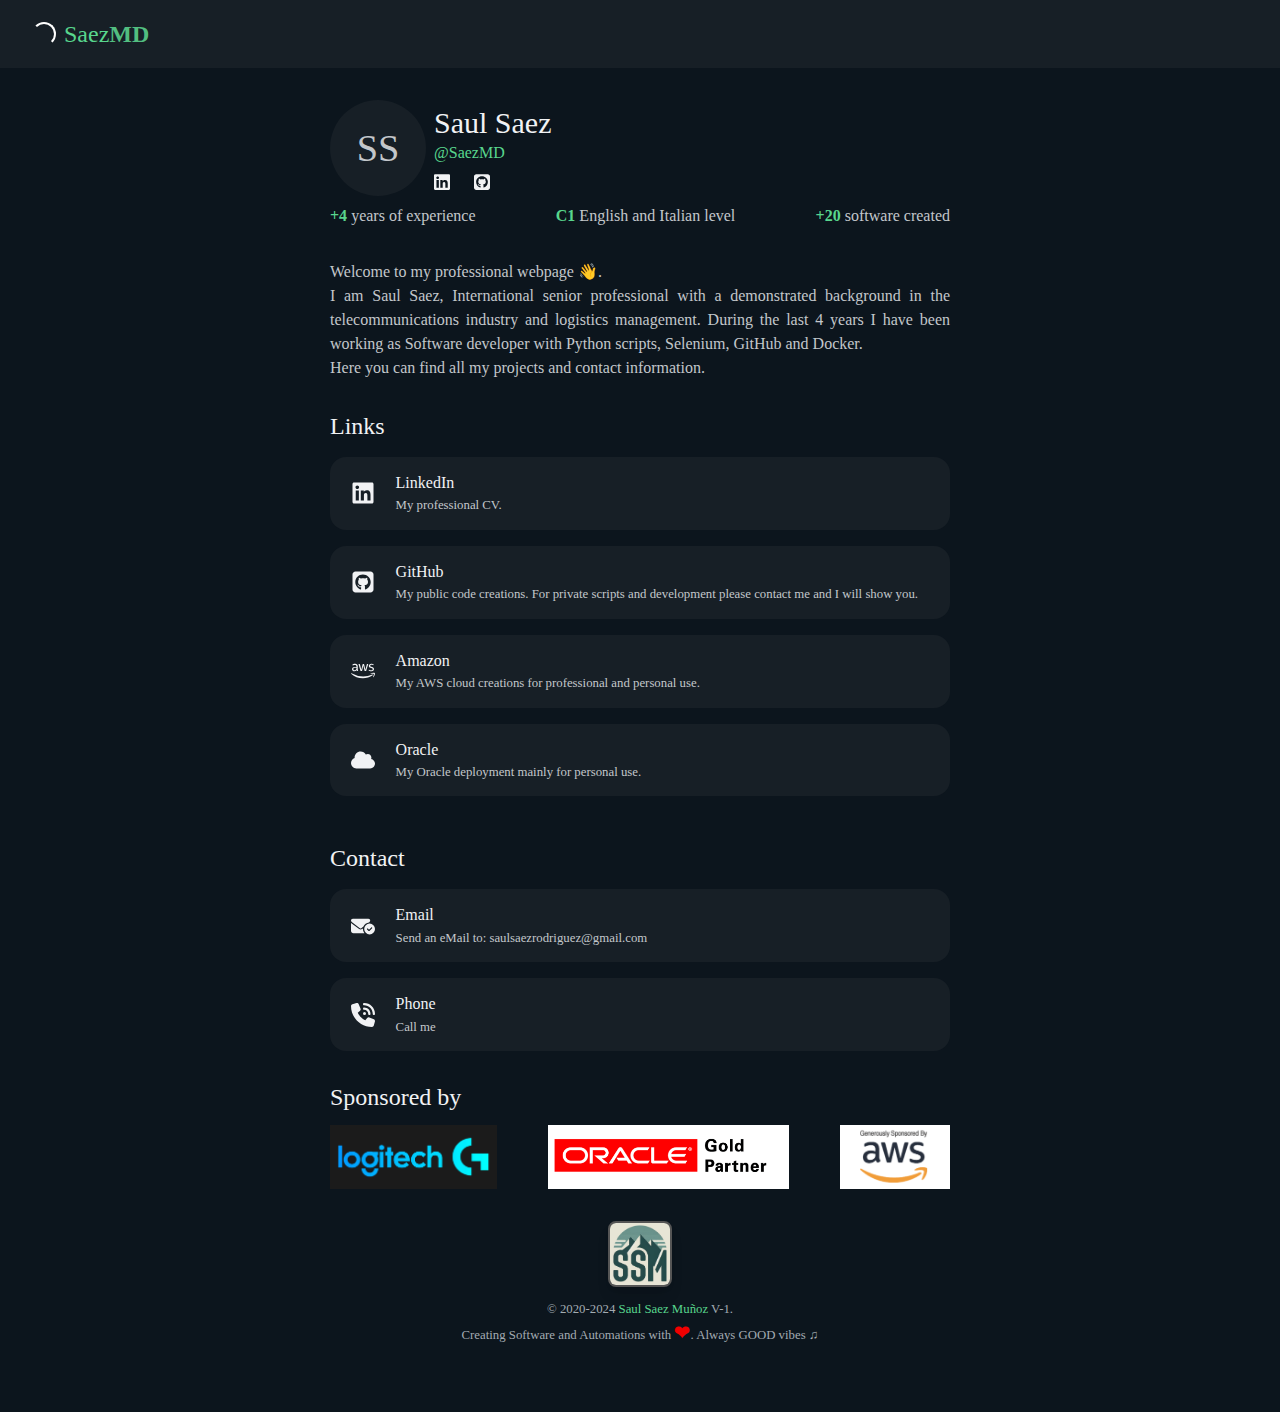
==== public/index.html @ 65620622 "upload to repo" ====
<!DOCTYPE html><html><head><meta charSet="utf-8"/><meta name="viewport" content="width=device-width"/><title>SaezMD | Software Developer</title><meta content="International Software Developer with a demonstrated background in the telecommunications industry and logistics management." name="description"/><meta content="logo.jfif" property="og:image"/><meta name="next-head-count" content="5"/><link rel="preload" href="/_next/static/css/b075e7fa36b9ed3e.css" as="style" crossorigin=""/><link rel="stylesheet" href="/_next/static/css/b075e7fa36b9ed3e.css" crossorigin="" data-n-g=""/><noscript data-n-css=""></noscript><script defer="" crossorigin="" nomodule="" src="/_next/static/chunks/polyfills-c67a75d1b6f99dc8.js"></script><script src="/_next/static/chunks/webpack-a06fe140fe7e8fac.js" defer="" crossorigin=""></script><script src="/_next/static/chunks/framework-bbecb7d54330d002.js" defer="" crossorigin=""></script><script src="/_next/static/chunks/main-d118035c79e44985.js" defer="" crossorigin=""></script><script src="/_next/static/chunks/pages/_app-2fd0cd9fdfe603d0.js" defer="" crossorigin=""></script><script src="/_next/static/chunks/395-42e95f9b3c694e61.js" defer="" crossorigin=""></script><script src="/_next/static/chunks/453-678fcab4c11ffadf.js" defer="" crossorigin=""></script><script src="/_next/static/chunks/pages/index-d09d407e51cc9f1a.js" defer="" crossorigin=""></script><script src="/_next/static/V_--ef1oat9DF0nA9tMt0/_buildManifest.js" defer="" crossorigin=""></script><script src="/_next/static/V_--ef1oat9DF0nA9tMt0/_ssgManifest.js" defer="" crossorigin=""></script></head><body><div id="__next"><script>!function(){try{var d=document.documentElement,c=d.classList;c.remove('light','dark');var e=localStorage.getItem('chakra-ui-color-mode');if('system'===e||(!e&&false)){var t='(prefers-color-scheme: dark)',m=window.matchMedia(t);if(m.media!==t||m.matches){d.style.colorScheme = 'dark';c.add('dark')}else{d.style.colorScheme = 'light';c.add('light')}}else if(e){c.add(e|| '')}else{c.add('light')}if(e==='light'||e==='dark'||!e)d.style.colorScheme=e||'light'}catch(e){}}()</script><style data-emotion="css-global 1b7scut">:host,:root,[data-theme]{--chakra-ring-inset:var(--chakra-empty,/*!*/ /*!*/);--chakra-ring-offset-width:0px;--chakra-ring-offset-color:#fff;--chakra-ring-color:rgba(66, 153, 225, 0.6);--chakra-ring-offset-shadow:0 0 #0000;--chakra-ring-shadow:0 0 #0000;--chakra-space-x-reverse:0;--chakra-space-y-reverse:0;--chakra-colors-transparent:transparent;--chakra-colors-current:currentColor;--chakra-colors-black:#000000;--chakra-colors-white:#FFFFFF;--chakra-colors-whiteAlpha-50:rgba(255, 255, 255, 0.04);--chakra-colors-whiteAlpha-100:rgba(255, 255, 255, 0.06);--chakra-colors-whiteAlpha-200:rgba(255, 255, 255, 0.08);--chakra-colors-whiteAlpha-300:rgba(255, 255, 255, 0.16);--chakra-colors-whiteAlpha-400:rgba(255, 255, 255, 0.24);--chakra-colors-whiteAlpha-500:rgba(255, 255, 255, 0.36);--chakra-colors-whiteAlpha-600:rgba(255, 255, 255, 0.48);--chakra-colors-whiteAlpha-700:rgba(255, 255, 255, 0.64);--chakra-colors-whiteAlpha-800:rgba(255, 255, 255, 0.80);--chakra-colors-whiteAlpha-900:rgba(255, 255, 255, 0.92);--chakra-colors-blackAlpha-50:rgba(0, 0, 0, 0.04);--chakra-colors-blackAlpha-100:rgba(0, 0, 0, 0.06);--chakra-colors-blackAlpha-200:rgba(0, 0, 0, 0.08);--chakra-colors-blackAlpha-300:rgba(0, 0, 0, 0.16);--chakra-colors-blackAlpha-400:rgba(0, 0, 0, 0.24);--chakra-colors-blackAlpha-500:rgba(0, 0, 0, 0.36);--chakra-colors-blackAlpha-600:rgba(0, 0, 0, 0.48);--chakra-colors-blackAlpha-700:rgba(0, 0, 0, 0.64);--chakra-colors-blackAlpha-800:rgba(0, 0, 0, 0.80);--chakra-colors-blackAlpha-900:rgba(0, 0, 0, 0.92);--chakra-colors-gray-50:#F7FAFC;--chakra-colors-gray-100:#EDF2F7;--chakra-colors-gray-200:#E2E8F0;--chakra-colors-gray-300:#CBD5E0;--chakra-colors-gray-400:#A0AEC0;--chakra-colors-gray-500:#718096;--chakra-colors-gray-600:#4A5568;--chakra-colors-gray-700:#2D3748;--chakra-colors-gray-800:#1A202C;--chakra-colors-gray-900:#171923;--chakra-colors-red-50:#FFF5F5;--chakra-colors-red-100:#FED7D7;--chakra-colors-red-200:#FEB2B2;--chakra-colors-red-300:#FC8181;--chakra-colors-red-400:#F56565;--chakra-colors-red-500:#E53E3E;--chakra-colors-red-600:#C53030;--chakra-colors-red-700:#9B2C2C;--chakra-colors-red-800:#822727;--chakra-colors-red-900:#63171B;--chakra-colors-orange-50:#FFFAF0;--chakra-colors-orange-100:#FEEBC8;--chakra-colors-orange-200:#FBD38D;--chakra-colors-orange-300:#F6AD55;--chakra-colors-orange-400:#ED8936;--chakra-colors-orange-500:#DD6B20;--chakra-colors-orange-600:#C05621;--chakra-colors-orange-700:#9C4221;--chakra-colors-orange-800:#7B341E;--chakra-colors-orange-900:#652B19;--chakra-colors-yellow-50:#FFFFF0;--chakra-colors-yellow-100:#FEFCBF;--chakra-colors-yellow-200:#FAF089;--chakra-colors-yellow-300:#F6E05E;--chakra-colors-yellow-400:#ECC94B;--chakra-colors-yellow-500:#D69E2E;--chakra-colors-yellow-600:#B7791F;--chakra-colors-yellow-700:#975A16;--chakra-colors-yellow-800:#744210;--chakra-colors-yellow-900:#5F370E;--chakra-colors-green-50:#F0FFF4;--chakra-colors-green-100:#C6F6D5;--chakra-colors-green-200:#9AE6B4;--chakra-colors-green-300:#68D391;--chakra-colors-green-400:#48BB78;--chakra-colors-green-500:#38A169;--chakra-colors-green-600:#2F855A;--chakra-colors-green-700:#276749;--chakra-colors-green-800:#22543D;--chakra-colors-green-900:#1C4532;--chakra-colors-teal-50:#E6FFFA;--chakra-colors-teal-100:#B2F5EA;--chakra-colors-teal-200:#81E6D9;--chakra-colors-teal-300:#4FD1C5;--chakra-colors-teal-400:#38B2AC;--chakra-colors-teal-500:#319795;--chakra-colors-teal-600:#2C7A7B;--chakra-colors-teal-700:#285E61;--chakra-colors-teal-800:#234E52;--chakra-colors-teal-900:#1D4044;--chakra-colors-blue-50:#ebf8ff;--chakra-colors-blue-100:#bee3f8;--chakra-colors-blue-200:#90cdf4;--chakra-colors-blue-300:#63b3ed;--chakra-colors-blue-400:#4299e1;--chakra-colors-blue-500:#3182ce;--chakra-colors-blue-600:#2b6cb0;--chakra-colors-blue-700:#2c5282;--chakra-colors-blue-800:#2a4365;--chakra-colors-blue-900:#1A365D;--chakra-colors-cyan-50:#EDFDFD;--chakra-colors-cyan-100:#C4F1F9;--chakra-colors-cyan-200:#9DECF9;--chakra-colors-cyan-300:#76E4F7;--chakra-colors-cyan-400:#0BC5EA;--chakra-colors-cyan-500:#00B5D8;--chakra-colors-cyan-600:#00A3C4;--chakra-colors-cyan-700:#0987A0;--chakra-colors-cyan-800:#086F83;--chakra-colors-cyan-900:#065666;--chakra-colors-purple-50:#FAF5FF;--chakra-colors-purple-100:#E9D8FD;--chakra-colors-purple-200:#D6BCFA;--chakra-colors-purple-300:#B794F4;--chakra-colors-purple-400:#9F7AEA;--chakra-colors-purple-500:#805AD5;--chakra-colors-purple-600:#6B46C1;--chakra-colors-purple-700:#553C9A;--chakra-colors-purple-800:#44337A;--chakra-colors-purple-900:#322659;--chakra-colors-pink-50:#FFF5F7;--chakra-colors-pink-100:#FED7E2;--chakra-colors-pink-200:#FBB6CE;--chakra-colors-pink-300:#F687B3;--chakra-colors-pink-400:#ED64A6;--chakra-colors-pink-500:#D53F8C;--chakra-colors-pink-600:#B83280;--chakra-colors-pink-700:#97266D;--chakra-colors-pink-800:#702459;--chakra-colors-pink-900:#521B41;--chakra-colors-linkedin-50:#E8F4F9;--chakra-colors-linkedin-100:#CFEDFB;--chakra-colors-linkedin-200:#9BDAF3;--chakra-colors-linkedin-300:#68C7EC;--chakra-colors-linkedin-400:#34B3E4;--chakra-colors-linkedin-500:#00A0DC;--chakra-colors-linkedin-600:#008CC9;--chakra-colors-linkedin-700:#0077B5;--chakra-colors-linkedin-800:#005E93;--chakra-colors-linkedin-900:#004471;--chakra-colors-facebook-50:#E8F4F9;--chakra-colors-facebook-100:#D9DEE9;--chakra-colors-facebook-200:#B7C2DA;--chakra-colors-facebook-300:#6482C0;--chakra-colors-facebook-400:#4267B2;--chakra-colors-facebook-500:#385898;--chakra-colors-facebook-600:#314E89;--chakra-colors-facebook-700:#29487D;--chakra-colors-facebook-800:#223B67;--chakra-colors-facebook-900:#1E355B;--chakra-colors-messenger-50:#D0E6FF;--chakra-colors-messenger-100:#B9DAFF;--chakra-colors-messenger-200:#A2CDFF;--chakra-colors-messenger-300:#7AB8FF;--chakra-colors-messenger-400:#2E90FF;--chakra-colors-messenger-500:#0078FF;--chakra-colors-messenger-600:#0063D1;--chakra-colors-messenger-700:#0052AC;--chakra-colors-messenger-800:#003C7E;--chakra-colors-messenger-900:#002C5C;--chakra-colors-whatsapp-50:#dffeec;--chakra-colors-whatsapp-100:#b9f5d0;--chakra-colors-whatsapp-200:#90edb3;--chakra-colors-whatsapp-300:#65e495;--chakra-colors-whatsapp-400:#3cdd78;--chakra-colors-whatsapp-500:#22c35e;--chakra-colors-whatsapp-600:#179848;--chakra-colors-whatsapp-700:#0c6c33;--chakra-colors-whatsapp-800:#01421c;--chakra-colors-whatsapp-900:#001803;--chakra-colors-twitter-50:#E5F4FD;--chakra-colors-twitter-100:#C8E9FB;--chakra-colors-twitter-200:#A8DCFA;--chakra-colors-twitter-300:#83CDF7;--chakra-colors-twitter-400:#57BBF5;--chakra-colors-twitter-500:#1DA1F2;--chakra-colors-twitter-600:#1A94DA;--chakra-colors-twitter-700:#1681BF;--chakra-colors-twitter-800:#136B9E;--chakra-colors-twitter-900:#0D4D71;--chakra-colors-telegram-50:#E3F2F9;--chakra-colors-telegram-100:#C5E4F3;--chakra-colors-telegram-200:#A2D4EC;--chakra-colors-telegram-300:#7AC1E4;--chakra-colors-telegram-400:#47A9DA;--chakra-colors-telegram-500:#0088CC;--chakra-colors-telegram-600:#007AB8;--chakra-colors-telegram-700:#006BA1;--chakra-colors-telegram-800:#005885;--chakra-colors-telegram-900:#003F5E;--chakra-borders-none:0;--chakra-borders-1px:1px solid;--chakra-borders-2px:2px solid;--chakra-borders-4px:4px solid;--chakra-borders-8px:8px solid;--chakra-fonts-heading:-apple-system,BlinkMacSystemFont,"Segoe UI",Helvetica,Arial,sans-serif,"Apple Color Emoji","Segoe UI Emoji","Segoe UI Symbol";--chakra-fonts-body:-apple-system,BlinkMacSystemFont,"Segoe UI",Helvetica,Arial,sans-serif,"Apple Color Emoji","Segoe UI Emoji","Segoe UI Symbol";--chakra-fonts-mono:SFMono-Regular,Menlo,Monaco,Consolas,"Liberation Mono","Courier New",monospace;--chakra-fontSizes-3xs:0.45rem;--chakra-fontSizes-2xs:0.625rem;--chakra-fontSizes-xs:0.75rem;--chakra-fontSizes-sm:0.875rem;--chakra-fontSizes-md:1rem;--chakra-fontSizes-lg:1.125rem;--chakra-fontSizes-xl:1.25rem;--chakra-fontSizes-2xl:1.5rem;--chakra-fontSizes-3xl:1.875rem;--chakra-fontSizes-4xl:2.25rem;--chakra-fontSizes-5xl:3rem;--chakra-fontSizes-6xl:3.75rem;--chakra-fontSizes-7xl:4.5rem;--chakra-fontSizes-8xl:6rem;--chakra-fontSizes-9xl:8rem;--chakra-fontWeights-hairline:100;--chakra-fontWeights-thin:200;--chakra-fontWeights-light:300;--chakra-fontWeights-normal:400;--chakra-fontWeights-medium:500;--chakra-fontWeights-semibold:600;--chakra-fontWeights-bold:700;--chakra-fontWeights-extrabold:800;--chakra-fontWeights-black:900;--chakra-letterSpacings-tighter:-0.05em;--chakra-letterSpacings-tight:-0.025em;--chakra-letterSpacings-normal:0;--chakra-letterSpacings-wide:0.025em;--chakra-letterSpacings-wider:0.05em;--chakra-letterSpacings-widest:0.1em;--chakra-lineHeights-3:.75rem;--chakra-lineHeights-4:1rem;--chakra-lineHeights-5:1.25rem;--chakra-lineHeights-6:1.5rem;--chakra-lineHeights-7:1.75rem;--chakra-lineHeights-8:2rem;--chakra-lineHeights-9:2.25rem;--chakra-lineHeights-10:2.5rem;--chakra-lineHeights-normal:normal;--chakra-lineHeights-none:1;--chakra-lineHeights-shorter:1.25;--chakra-lineHeights-short:1.375;--chakra-lineHeights-base:1.5;--chakra-lineHeights-tall:1.625;--chakra-lineHeights-taller:2;--chakra-radii-none:0;--chakra-radii-sm:0.125rem;--chakra-radii-base:0.25rem;--chakra-radii-md:0.375rem;--chakra-radii-lg:0.5rem;--chakra-radii-xl:0.75rem;--chakra-radii-2xl:1rem;--chakra-radii-3xl:1.5rem;--chakra-radii-full:9999px;--chakra-space-1:0.25rem;--chakra-space-2:0.5rem;--chakra-space-3:0.75rem;--chakra-space-4:1rem;--chakra-space-5:1.25rem;--chakra-space-6:1.5rem;--chakra-space-7:1.75rem;--chakra-space-8:2rem;--chakra-space-9:2.25rem;--chakra-space-10:2.5rem;--chakra-space-12:3rem;--chakra-space-14:3.5rem;--chakra-space-16:4rem;--chakra-space-20:5rem;--chakra-space-24:6rem;--chakra-space-28:7rem;--chakra-space-32:8rem;--chakra-space-36:9rem;--chakra-space-40:10rem;--chakra-space-44:11rem;--chakra-space-48:12rem;--chakra-space-52:13rem;--chakra-space-56:14rem;--chakra-space-60:15rem;--chakra-space-64:16rem;--chakra-space-72:18rem;--chakra-space-80:20rem;--chakra-space-96:24rem;--chakra-space-px:1px;--chakra-space-0-5:0.125rem;--chakra-space-1-5:0.375rem;--chakra-space-2-5:0.625rem;--chakra-space-3-5:0.875rem;--chakra-shadows-xs:0 0 0 1px rgba(0, 0, 0, 0.05);--chakra-shadows-sm:0 1px 2px 0 rgba(0, 0, 0, 0.05);--chakra-shadows-base:0 1px 3px 0 rgba(0, 0, 0, 0.1),0 1px 2px 0 rgba(0, 0, 0, 0.06);--chakra-shadows-md:0 4px 6px -1px rgba(0, 0, 0, 0.1),0 2px 4px -1px rgba(0, 0, 0, 0.06);--chakra-shadows-lg:0 10px 15px -3px rgba(0, 0, 0, 0.1),0 4px 6px -2px rgba(0, 0, 0, 0.05);--chakra-shadows-xl:0 20px 25px -5px rgba(0, 0, 0, 0.1),0 10px 10px -5px rgba(0, 0, 0, 0.04);--chakra-shadows-2xl:0 25px 50px -12px rgba(0, 0, 0, 0.25);--chakra-shadows-outline:0 0 0 3px rgba(66, 153, 225, 0.6);--chakra-shadows-inner:inset 0 2px 4px 0 rgba(0,0,0,0.06);--chakra-shadows-none:none;--chakra-shadows-dark-lg:rgba(0, 0, 0, 0.1) 0px 0px 0px 1px,rgba(0, 0, 0, 0.2) 0px 5px 10px,rgba(0, 0, 0, 0.4) 0px 15px 40px;--chakra-sizes-1:0.25rem;--chakra-sizes-2:0.5rem;--chakra-sizes-3:0.75rem;--chakra-sizes-4:1rem;--chakra-sizes-5:1.25rem;--chakra-sizes-6:1.5rem;--chakra-sizes-7:1.75rem;--chakra-sizes-8:2rem;--chakra-sizes-9:2.25rem;--chakra-sizes-10:2.5rem;--chakra-sizes-12:3rem;--chakra-sizes-14:3.5rem;--chakra-sizes-16:4rem;--chakra-sizes-20:5rem;--chakra-sizes-24:6rem;--chakra-sizes-28:7rem;--chakra-sizes-32:8rem;--chakra-sizes-36:9rem;--chakra-sizes-40:10rem;--chakra-sizes-44:11rem;--chakra-sizes-48:12rem;--chakra-sizes-52:13rem;--chakra-sizes-56:14rem;--chakra-sizes-60:15rem;--chakra-sizes-64:16rem;--chakra-sizes-72:18rem;--chakra-sizes-80:20rem;--chakra-sizes-96:24rem;--chakra-sizes-px:1px;--chakra-sizes-0-5:0.125rem;--chakra-sizes-1-5:0.375rem;--chakra-sizes-2-5:0.625rem;--chakra-sizes-3-5:0.875rem;--chakra-sizes-max:max-content;--chakra-sizes-min:min-content;--chakra-sizes-full:100%;--chakra-sizes-3xs:14rem;--chakra-sizes-2xs:16rem;--chakra-sizes-xs:20rem;--chakra-sizes-sm:24rem;--chakra-sizes-md:28rem;--chakra-sizes-lg:32rem;--chakra-sizes-xl:36rem;--chakra-sizes-2xl:42rem;--chakra-sizes-3xl:48rem;--chakra-sizes-4xl:56rem;--chakra-sizes-5xl:64rem;--chakra-sizes-6xl:72rem;--chakra-sizes-7xl:80rem;--chakra-sizes-8xl:90rem;--chakra-sizes-prose:60ch;--chakra-sizes-container-sm:640px;--chakra-sizes-container-md:768px;--chakra-sizes-container-lg:1024px;--chakra-sizes-container-xl:1280px;--chakra-zIndices-hide:-1;--chakra-zIndices-auto:auto;--chakra-zIndices-base:0;--chakra-zIndices-docked:10;--chakra-zIndices-dropdown:1000;--chakra-zIndices-sticky:1100;--chakra-zIndices-banner:1200;--chakra-zIndices-overlay:1300;--chakra-zIndices-modal:1400;--chakra-zIndices-popover:1500;--chakra-zIndices-skipLink:1600;--chakra-zIndices-toast:1700;--chakra-zIndices-tooltip:1800;--chakra-transition-property-common:background-color,border-color,color,fill,stroke,opacity,box-shadow,transform;--chakra-transition-property-colors:background-color,border-color,color,fill,stroke;--chakra-transition-property-dimensions:width,height;--chakra-transition-property-position:left,right,top,bottom;--chakra-transition-property-background:background-color,background-image,background-position;--chakra-transition-easing-ease-in:cubic-bezier(0.4, 0, 1, 1);--chakra-transition-easing-ease-out:cubic-bezier(0, 0, 0.2, 1);--chakra-transition-easing-ease-in-out:cubic-bezier(0.4, 0, 0.2, 1);--chakra-transition-duration-ultra-fast:50ms;--chakra-transition-duration-faster:100ms;--chakra-transition-duration-fast:150ms;--chakra-transition-duration-normal:200ms;--chakra-transition-duration-slow:300ms;--chakra-transition-duration-slower:400ms;--chakra-transition-duration-ultra-slow:500ms;--chakra-blur-none:0;--chakra-blur-sm:4px;--chakra-blur-base:8px;--chakra-blur-md:12px;--chakra-blur-lg:16px;--chakra-blur-xl:24px;--chakra-blur-2xl:40px;--chakra-blur-3xl:64px;--chakra-breakpoints-base:0em;--chakra-breakpoints-sm:30em;--chakra-breakpoints-md:48em;--chakra-breakpoints-lg:62em;--chakra-breakpoints-xl:80em;--chakra-breakpoints-2xl:96em;}.chakra-ui-light :host:not([data-theme]),.chakra-ui-light :root:not([data-theme]),.chakra-ui-light [data-theme]:not([data-theme]),[data-theme=light] :host:not([data-theme]),[data-theme=light] :root:not([data-theme]),[data-theme=light] [data-theme]:not([data-theme]),:host[data-theme=light],:root[data-theme=light],[data-theme][data-theme=light]{--chakra-colors-chakra-body-text:var(--chakra-colors-gray-800);--chakra-colors-chakra-body-bg:var(--chakra-colors-white);--chakra-colors-chakra-border-color:var(--chakra-colors-gray-200);--chakra-colors-chakra-inverse-text:var(--chakra-colors-white);--chakra-colors-chakra-subtle-bg:var(--chakra-colors-gray-100);--chakra-colors-chakra-subtle-text:var(--chakra-colors-gray-600);--chakra-colors-chakra-placeholder-color:var(--chakra-colors-gray-500);}.chakra-ui-dark :host:not([data-theme]),.chakra-ui-dark :root:not([data-theme]),.chakra-ui-dark [data-theme]:not([data-theme]),[data-theme=dark] :host:not([data-theme]),[data-theme=dark] :root:not([data-theme]),[data-theme=dark] [data-theme]:not([data-theme]),:host[data-theme=dark],:root[data-theme=dark],[data-theme][data-theme=dark]{--chakra-colors-chakra-body-text:var(--chakra-colors-whiteAlpha-900);--chakra-colors-chakra-body-bg:var(--chakra-colors-gray-800);--chakra-colors-chakra-border-color:var(--chakra-colors-whiteAlpha-300);--chakra-colors-chakra-inverse-text:var(--chakra-colors-gray-800);--chakra-colors-chakra-subtle-bg:var(--chakra-colors-gray-700);--chakra-colors-chakra-subtle-text:var(--chakra-colors-gray-400);--chakra-colors-chakra-placeholder-color:var(--chakra-colors-whiteAlpha-400);}</style><style data-emotion="css-global fubdgu">html{line-height:1.5;-webkit-text-size-adjust:100%;font-family:system-ui,sans-serif;-webkit-font-smoothing:antialiased;text-rendering:optimizeLegibility;-moz-osx-font-smoothing:grayscale;touch-action:manipulation;}body{position:relative;min-height:100%;margin:0;font-feature-settings:"kern";}:where(*, *::before, *::after){border-width:0;border-style:solid;box-sizing:border-box;word-wrap:break-word;}main{display:block;}hr{border-top-width:1px;box-sizing:content-box;height:0;overflow:visible;}:where(pre, code, kbd,samp){font-family:SFMono-Regular,Menlo,Monaco,Consolas,monospace;font-size:1em;}a{background-color:transparent;color:inherit;-webkit-text-decoration:inherit;text-decoration:inherit;}abbr[title]{border-bottom:none;-webkit-text-decoration:underline;text-decoration:underline;-webkit-text-decoration:underline dotted;-webkit-text-decoration:underline dotted;text-decoration:underline dotted;}:where(b, strong){font-weight:bold;}small{font-size:80%;}:where(sub,sup){font-size:75%;line-height:0;position:relative;vertical-align:baseline;}sub{bottom:-0.25em;}sup{top:-0.5em;}img{border-style:none;}:where(button, input, optgroup, select, textarea){font-family:inherit;font-size:100%;line-height:1.15;margin:0;}:where(button, input){overflow:visible;}:where(button, select){text-transform:none;}:where(
          button::-moz-focus-inner,
          [type="button"]::-moz-focus-inner,
          [type="reset"]::-moz-focus-inner,
          [type="submit"]::-moz-focus-inner
        ){border-style:none;padding:0;}fieldset{padding:0.35em 0.75em 0.625em;}legend{box-sizing:border-box;color:inherit;display:table;max-width:100%;padding:0;white-space:normal;}progress{vertical-align:baseline;}textarea{overflow:auto;}:where([type="checkbox"], [type="radio"]){box-sizing:border-box;padding:0;}input[type="number"]::-webkit-inner-spin-button,input[type="number"]::-webkit-outer-spin-button{-webkit-appearance:none!important;}input[type="number"]{-moz-appearance:textfield;}input[type="search"]{-webkit-appearance:textfield;outline-offset:-2px;}input[type="search"]::-webkit-search-decoration{-webkit-appearance:none!important;}::-webkit-file-upload-button{-webkit-appearance:button;font:inherit;}details{display:block;}summary{display:-webkit-box;display:-webkit-list-item;display:-ms-list-itembox;display:list-item;}template{display:none;}[hidden]{display:none!important;}:where(
          blockquote,
          dl,
          dd,
          h1,
          h2,
          h3,
          h4,
          h5,
          h6,
          hr,
          figure,
          p,
          pre
        ){margin:0;}button{background:transparent;padding:0;}fieldset{margin:0;padding:0;}:where(ol, ul){margin:0;padding:0;}textarea{resize:vertical;}:where(button, [role="button"]){cursor:pointer;}button::-moz-focus-inner{border:0!important;}table{border-collapse:collapse;}:where(h1, h2, h3, h4, h5, h6){font-size:inherit;font-weight:inherit;}:where(button, input, optgroup, select, textarea){padding:0;line-height:inherit;color:inherit;}:where(img, svg, video, canvas, audio, iframe, embed, object){display:block;}:where(img, video){max-width:100%;height:auto;}[data-js-focus-visible] :focus:not([data-focus-visible-added]):not(
          [data-focus-visible-disabled]
        ){outline:none;box-shadow:none;}select::-ms-expand{display:none;}:root,:host{--chakra-vh:100vh;}@supports (height: -webkit-fill-available){:root,:host{--chakra-vh:-webkit-fill-available;}}@supports (height: -moz-fill-available){:root,:host{--chakra-vh:-moz-fill-available;}}@supports (height: 100dvh){:root,:host{--chakra-vh:100dvh;}}</style><style data-emotion="css-global 1tns06d">body{font-family:Poppins;color:var(--chakra-colors-chakra-body-text);background:var(--chakra-colors-chakra-body-bg);transition-property:background-color;transition-duration:var(--chakra-transition-duration-normal);line-height:var(--chakra-lineHeights-base);font-weight:300;background-color:#0C151D;}*::-webkit-input-placeholder{color:var(--chakra-colors-chakra-placeholder-color);}*::-moz-placeholder{color:var(--chakra-colors-chakra-placeholder-color);}*:-ms-input-placeholder{color:var(--chakra-colors-chakra-placeholder-color);}*::placeholder{color:var(--chakra-colors-chakra-placeholder-color);}*,*::before,::after{border-color:var(--chakra-colors-chakra-border-color);}</style><style data-emotion="css-global 8gzb3n">.js-focus-visible :focus:not([data-focus-visible-added]){outline:none;box-shadow:none;}</style><div class="css-0"><style data-emotion="css sluks3">.css-sluks3{display:-webkit-box;display:-webkit-flex;display:-ms-flexbox;display:flex;-webkit-align-items:center;-webkit-box-align:center;-ms-flex-align:center;align-items:center;-webkit-flex-direction:row;-ms-flex-direction:row;flex-direction:row;position:-webkit-sticky;position:sticky;background:#171F26;-webkit-padding-start:2em;padding-inline-start:2em;-webkit-padding-end:2em;padding-inline-end:2em;padding-top:1em;padding-bottom:1em;z-index:999;top:0px;}.css-sluks3>*:not(style)~*:not(style){margin-top:0px;-webkit-margin-end:0px;margin-inline-end:0px;margin-bottom:0px;-webkit-margin-start:0.5rem;margin-inline-start:0.5rem;}</style><div class="chakra-stack css-sluks3"><style data-emotion="css hst99s animation-b7n1on">.css-hst99s{display:inline-block;border-color:currentColor;border-style:solid;border-radius:99999px;border-width:2px;border-bottom-color:var(--chakra-colors-transparent);border-left-color:var(--chakra-colors-transparent);-webkit-animation:animation-b7n1on 0.45s linear infinite;animation:animation-b7n1on 0.45s linear infinite;width:var(--spinner-size);height:var(--spinner-size);--spinner-size:var(--chakra-sizes-6);color:var(--chakra-colors-white);}@-webkit-keyframes animation-b7n1on{0%{-webkit-transform:rotate(0deg);-moz-transform:rotate(0deg);-ms-transform:rotate(0deg);transform:rotate(0deg);}100%{-webkit-transform:rotate(360deg);-moz-transform:rotate(360deg);-ms-transform:rotate(360deg);transform:rotate(360deg);}}@keyframes animation-b7n1on{0%{-webkit-transform:rotate(0deg);-moz-transform:rotate(0deg);-ms-transform:rotate(0deg);transform:rotate(0deg);}100%{-webkit-transform:rotate(360deg);-moz-transform:rotate(360deg);-ms-transform:rotate(360deg);transform:rotate(360deg);}}</style><div class="chakra-spinner css-hst99s"><style data-emotion="css 8b45rq">.css-8b45rq{border:0px;clip:rect(0, 0, 0, 0);width:1px;height:1px;margin:-1px;padding:0px;overflow:hidden;white-space:nowrap;position:absolute;}</style><span class="css-8b45rq">Loading...</span></div><style data-emotion="css ff9ahk">.css-ff9ahk{font-size:1.5em;font-family:Bitter;font-weight:500;}</style><div class="css-ff9ahk"><style data-emotion="css mr4j44">.css-mr4j44{color:#58D68D;}</style><span class="chakra-text css-mr4j44">Saez</span><style data-emotion="css 96heuh">.css-96heuh{color:#52BE80;font-weight:var(--chakra-fontWeights-bold);}</style><span class="chakra-text css-96heuh">MD</span></div></div><style data-emotion="css gmuwbf">.css-gmuwbf{display:-webkit-box;display:-webkit-flex;display:-ms-flexbox;display:flex;-webkit-align-items:center;-webkit-box-align:center;-ms-flex-align:center;align-items:center;-webkit-box-pack:center;-ms-flex-pack:center;-webkit-justify-content:center;justify-content:center;}</style><div class="css-gmuwbf"><style data-emotion="css 158vbac">.css-158vbac{display:-webkit-box;display:-webkit-flex;display:-ms-flexbox;display:flex;-webkit-align-items:center;-webkit-box-align:center;-ms-flex-align:center;align-items:center;-webkit-flex-direction:column;-ms-flex-direction:column;flex-direction:column;max-width:620px;width:100%;margin-top:2em;margin-bottom:2em;}.css-158vbac>*:not(style)~*:not(style){margin-top:0.5rem;-webkit-margin-end:0px;margin-inline-end:0px;margin-bottom:0px;-webkit-margin-start:0px;margin-inline-start:0px;}</style><div class="chakra-stack css-158vbac"><style data-emotion="css xerlbm">.css-xerlbm{display:-webkit-box;display:-webkit-flex;display:-ms-flexbox;display:flex;-webkit-align-items:start;-webkit-box-align:start;-ms-flex-align:start;align-items:start;-webkit-flex-direction:column;-ms-flex-direction:column;flex-direction:column;}.css-xerlbm>*:not(style)~*:not(style){margin-top:0.5rem;-webkit-margin-end:0px;margin-inline-end:0px;margin-bottom:0px;-webkit-margin-start:0px;margin-inline-start:0px;}</style><div class="chakra-stack css-xerlbm"><style data-emotion="css 1tre6xn">.css-1tre6xn{display:-webkit-box;display:-webkit-flex;display:-ms-flexbox;display:flex;-webkit-align-items:center;-webkit-box-align:center;-ms-flex-align:center;align-items:center;-webkit-flex-direction:row;-ms-flex-direction:row;flex-direction:row;}.css-1tre6xn>*:not(style)~*:not(style){margin-top:0px;-webkit-margin-end:0px;margin-inline-end:0px;margin-bottom:0px;-webkit-margin-start:0.5em;margin-inline-start:0.5em;}</style><div class="chakra-stack css-1tre6xn"><style data-emotion="css x1zyu4">.css-x1zyu4{border-radius:var(--chakra-radii-full);display:-webkit-inline-box;display:-webkit-inline-flex;display:-ms-inline-flexbox;display:inline-flex;-webkit-box-pack:center;-ms-flex-pack:center;-webkit-justify-content:center;justify-content:center;text-align:center;text-transform:uppercase;font-weight:var(--chakra-fontWeights-medium);position:relative;-webkit-flex-shrink:0;-ms-flex-negative:0;flex-shrink:0;--avatar-border-color:var(--chakra-colors-white);vertical-align:top;width:var(--chakra-sizes-24);height:var(--chakra-sizes-24);font-size:calc(6rem / 2.5);color:#C3C7CB;background:#171F26;border:5px;border-color:#58D68D;-webkit-align-items:start;-webkit-box-align:start;-ms-flex-align:start;align-items:start;}.css-x1zyu4:not([data-loaded]){--avatar-background:#5e99f0;}.chakra-ui-dark .css-x1zyu4:not([data-theme]),[data-theme=dark] .css-x1zyu4:not([data-theme]),.css-x1zyu4[data-theme=dark]{--avatar-border-color:var(--chakra-colors-gray-800);}</style><span class="chakra-avatar css-x1zyu4"><style data-emotion="css qjis6z">.css-qjis6z{font-size:calc(6rem / 2.5);line-height:6rem;}</style><div role="img" aria-label="Saul Saez" class="chakra-avatar__initials css-qjis6z">SS</div></span><div class="chakra-stack css-xerlbm"><style data-emotion="css l27txb">.css-l27txb{font-size:var(--chakra-fontSizes-2xl);line-height:1.33;color:#F1F2F4;font-family:Poppins;font-weight:500;}@media screen and (min-width: 48em){.css-l27txb{font-size:var(--chakra-fontSizes-3xl);line-height:1.2;}}</style><h2 class="chakra-heading css-l27txb">Saul Saez</h2><style data-emotion="css k2pgty">.css-k2pgty{margin-top:0px!important;color:#58D68D;}</style><p class="chakra-text css-k2pgty">@SaezMD</p><style data-emotion="css oga6ce">.css-oga6ce{display:-webkit-box;display:-webkit-flex;display:-ms-flexbox;display:flex;-webkit-align-items:center;-webkit-box-align:center;-ms-flex-align:center;align-items:center;-webkit-flex-direction:row;-ms-flex-direction:row;flex-direction:row;}.css-oga6ce>*:not(style)~*:not(style){margin-top:0px;-webkit-margin-end:0px;margin-inline-end:0px;margin-bottom:0px;-webkit-margin-start:1.5em;margin-inline-start:1.5em;}</style><div class="chakra-stack css-oga6ce"><style data-emotion="css 131qwsh">.css-131qwsh{transition-property:var(--chakra-transition-property-common);transition-duration:var(--chakra-transition-duration-fast);transition-timing-function:var(--chakra-transition-easing-ease-out);cursor:pointer;outline:2px solid transparent;outline-offset:2px;color:inherit;-webkit-text-decoration:none;text-decoration:none;}.css-131qwsh:focus-visible,.css-131qwsh[data-focus-visible]{box-shadow:var(--chakra-shadows-outline);}</style><a target="_blank" rel="noopener" class="chakra-link css-131qwsh" href="https://www.linkedin.com/in/saezmu%C3%B1oz/"><style data-emotion="css 1buzfhb">.css-1buzfhb{width:1em;}</style><img alt="LinkedIn icon for profile link" src="icons/linkedin.svg" class="chakra-image css-1buzfhb"/></a><a target="_blank" rel="noopener" class="chakra-link css-131qwsh" href="https://github.com/SaezMD?tab=repositories"><img alt="GitHub icon for profile link" src="icons/github.svg" class="chakra-image css-1buzfhb"/></a></div></div></div><style data-emotion="css hboir5">.css-hboir5{display:-webkit-box;display:-webkit-flex;display:-ms-flexbox;display:flex;width:100%;}</style><div class="css-hboir5"><style data-emotion="css 1my9zd5">.css-1my9zd5{font-size:1em;color:#C3C7CB;}</style><div class="css-1my9zd5"><style data-emotion="css 116bzqm">.css-116bzqm{font-weight:var(--chakra-fontWeights-bold);color:#58D68D;}</style><span class="chakra-text css-116bzqm">+4</span> years of experience</div><style data-emotion="css 17xejub">.css-17xejub{-webkit-flex:1;-ms-flex:1;flex:1;justify-self:stretch;-webkit-align-self:stretch;-ms-flex-item-align:stretch;align-self:stretch;}</style><div class="css-17xejub"></div><div class="css-1my9zd5"><span class="chakra-text css-116bzqm">C1</span> English and Italian level</div><div class="css-17xejub"></div><div class="css-1my9zd5"><span class="chakra-text css-116bzqm">+20</span> software created</div></div><style data-emotion="css 9ffh8o">.css-9ffh8o{-webkit-align-items:start;-webkit-box-align:start;-ms-flex-align:start;align-items:start;padding-top:1.5em;}</style><div class="css-9ffh8o"><style data-emotion="css 9g336y">.css-9g336y{color:#C3C7CB;text-align:justify;}</style><p class="chakra-text css-9g336y">Welcome to my professional webpage 👋.</p><p class="chakra-text css-9g336y">I am Saul Saez, International senior professional with a demonstrated background in the telecommunications industry and logistics management.
                During the last 4 years I have been working as Software developer with Python scripts, Selenium, GitHub and Docker.</p><p class="chakra-text css-9g336y"> Here you can find all my projects and contact information.</p></div></div><style data-emotion="css 15hbypm">.css-15hbypm{display:-webkit-box;display:-webkit-flex;display:-ms-flexbox;display:flex;-webkit-align-items:center;-webkit-box-align:center;-ms-flex-align:center;align-items:center;-webkit-flex-direction:column;-ms-flex-direction:column;flex-direction:column;width:100%;}.css-15hbypm>*:not(style)~*:not(style){margin-top:1em;-webkit-margin-end:0px;margin-inline-end:0px;margin-bottom:0px;-webkit-margin-start:0px;margin-inline-start:0px;}</style><div class="chakra-stack css-15hbypm"><style data-emotion="css 1pwiqpg">.css-1pwiqpg{line-height:1.33;width:100%;padding-top:1em;font-size:1.5em;color:#F1F2F4;font-family:Poppins;font-weight:500;}@media screen and (min-width: 48em){.css-1pwiqpg{line-height:1.2;}}</style><h2 class="chakra-heading css-1pwiqpg">Links</h2><style data-emotion="css 13l99vm">.css-13l99vm{transition-property:var(--chakra-transition-property-common);transition-duration:var(--chakra-transition-duration-fast);transition-timing-function:var(--chakra-transition-easing-ease-out);cursor:pointer;outline:2px solid transparent;outline-offset:2px;color:inherit;width:100%;-webkit-text-decoration:none;text-decoration:none;}.css-13l99vm:focus-visible,.css-13l99vm[data-focus-visible]{box-shadow:var(--chakra-shadows-outline);}</style><a target="_blank" rel="noopener" class="chakra-link css-13l99vm" href="https://www.linkedin.com/in/saezmu%C3%B1oz/"><style data-emotion="css 1gxtzto">.css-1gxtzto{display:-webkit-inline-box;display:-webkit-inline-flex;display:-ms-inline-flexbox;display:inline-flex;-webkit-appearance:none;-moz-appearance:none;-ms-appearance:none;appearance:none;-webkit-align-items:center;-webkit-box-align:center;-ms-flex-align:center;align-items:center;-webkit-box-pack:center;-ms-flex-pack:center;-webkit-justify-content:center;justify-content:center;-webkit-user-select:none;-moz-user-select:none;-ms-user-select:none;user-select:none;position:relative;vertical-align:middle;outline:2px solid transparent;outline-offset:2px;line-height:1.2;font-weight:var(--chakra-fontWeights-semibold);transition-property:var(--chakra-transition-property-common);transition-duration:var(--chakra-transition-duration-normal);height:100%;min-width:var(--chakra-sizes-10);font-size:var(--chakra-fontSizes-md);-webkit-padding-start:var(--chakra-space-4);padding-inline-start:var(--chakra-space-4);-webkit-padding-end:var(--chakra-space-4);padding-inline-end:var(--chakra-space-4);background:var(--chakra-colors-gray-100);width:100%;padding:0.5em;border-radius:1em;color:#F1F2F4;background-color:#171F26;white-space:normal;text-aling:start;}.css-1gxtzto:focus-visible,.css-1gxtzto[data-focus-visible]{box-shadow:var(--chakra-shadows-outline);}.css-1gxtzto:disabled,.css-1gxtzto[disabled],.css-1gxtzto[aria-disabled=true],.css-1gxtzto[data-disabled]{opacity:0.4;cursor:not-allowed;box-shadow:var(--chakra-shadows-none);}.css-1gxtzto:active,.css-1gxtzto[data-active]{background:var(--chakra-colors-gray-300);}.css-1gxtzto:hover,.css-1gxtzto[data-hover]{background-color:#52BE80;}</style><button type="button" class="chakra-button css-1gxtzto"><style data-emotion="css 1twuvi0">.css-1twuvi0{display:-webkit-box;display:-webkit-flex;display:-ms-flexbox;display:flex;-webkit-align-items:center;-webkit-box-align:center;-ms-flex-align:center;align-items:center;-webkit-flex-direction:row;-ms-flex-direction:row;flex-direction:row;width:100%;}.css-1twuvi0>*:not(style)~*:not(style){margin-top:0px;-webkit-margin-end:0px;margin-inline-end:0px;margin-bottom:0px;-webkit-margin-start:0.5rem;margin-inline-start:0.5rem;}</style><div class="chakra-stack css-1twuvi0"><style data-emotion="css 1mcw9e8">.css-1mcw9e8{width:1.5em;height:1.5em;margin:0.8em;}</style><img alt="LinkedIn" src="icons/linkedin.svg" class="chakra-image css-1mcw9e8"/><style data-emotion="css 3yv8k3">.css-3yv8k3{display:-webkit-box;display:-webkit-flex;display:-ms-flexbox;display:flex;-webkit-align-items:start;-webkit-box-align:start;-ms-flex-align:start;align-items:start;-webkit-flex-direction:column;-ms-flex-direction:column;flex-direction:column;padding-top:0.5em;padding-bottom:0.5em;padding-right:0.5em;text-align:left;}.css-3yv8k3>*:not(style)~*:not(style){margin-top:0.5em;-webkit-margin-end:0px;margin-inline-end:0px;margin-bottom:0px;-webkit-margin-start:0px;margin-inline-start:0px;}</style><div class="chakra-stack css-3yv8k3"><style data-emotion="css p5xkeu">.css-p5xkeu{font-size:1em;font-family:Poppins;font-weight:500;color:#F1F2F4;}</style><p class="chakra-text css-p5xkeu">LinkedIn</p><style data-emotion="css xgg0ym">.css-xgg0ym{font-weight:300;font-size:0.8em;color:#C3C7CB;}</style><p class="chakra-text css-xgg0ym">My professional CV.</p></div></div></button></a><a target="_blank" rel="noopener" class="chakra-link css-13l99vm" href="https://github.com/SaezMD?tab=repositories"><button type="button" class="chakra-button css-1gxtzto"><div class="chakra-stack css-1twuvi0"><img alt="GitHub" src="icons/github.svg" class="chakra-image css-1mcw9e8"/><div class="chakra-stack css-3yv8k3"><p class="chakra-text css-p5xkeu">GitHub</p><p class="chakra-text css-xgg0ym">My public code creations. For private scripts and development please contact me and I will show you.</p></div></div></button></a><a target="_blank" rel="noopener" class="chakra-link css-13l99vm" href="https://aws.amazon.com/es/"><button type="button" class="chakra-button css-1gxtzto"><div class="chakra-stack css-1twuvi0"><img alt="Amazon" src="icons/aws.svg" class="chakra-image css-1mcw9e8"/><div class="chakra-stack css-3yv8k3"><p class="chakra-text css-p5xkeu">Amazon</p><p class="chakra-text css-xgg0ym">My AWS cloud creations for professional and personal use.</p></div></div></button></a><a target="_blank" rel="noopener" class="chakra-link css-13l99vm" href="https://www.oracle.com/cloud/"><button type="button" class="chakra-button css-1gxtzto"><div class="chakra-stack css-1twuvi0"><img alt="Oracle" src="icons/cloud.svg" class="chakra-image css-1mcw9e8"/><div class="chakra-stack css-3yv8k3"><p class="chakra-text css-p5xkeu">Oracle</p><p class="chakra-text css-xgg0ym">My Oracle deployment mainly for personal use.</p></div></div></button></a><h2 class="chakra-heading css-1pwiqpg">Contact</h2><a target="_blank" rel="noopener" class="chakra-link css-13l99vm" href="mailto:saulsaezrodriguez@gmail.com"><button type="button" class="chakra-button css-1gxtzto"><div class="chakra-stack css-1twuvi0"><img alt="Email" src="icons/checkemail.svg" class="chakra-image css-1mcw9e8"/><div class="chakra-stack css-3yv8k3"><p class="chakra-text css-p5xkeu">Email</p><p class="chakra-text css-xgg0ym">Send an eMail to: saulsaezrodriguez@gmail.com</p></div></div></button></a><a target="_blank" rel="noopener" class="chakra-link css-13l99vm" href="tel:0034667858900"><button type="button" class="chakra-button css-1gxtzto"><div class="chakra-stack css-1twuvi0"><img alt="Phone" src="icons/phone.svg" class="chakra-image css-1mcw9e8"/><div class="chakra-stack css-3yv8k3"><p class="chakra-text css-p5xkeu">Phone</p><p class="chakra-text css-xgg0ym">Call me</p></div></div></button></a></div><style data-emotion="css 157sqvd">.css-157sqvd{display:-webkit-box;display:-webkit-flex;display:-ms-flexbox;display:flex;-webkit-align-items:start;-webkit-box-align:start;-ms-flex-align:start;align-items:start;-webkit-flex-direction:column;-ms-flex-direction:column;flex-direction:column;width:100%;}.css-157sqvd>*:not(style)~*:not(style){margin-top:0.8em;-webkit-margin-end:0px;margin-inline-end:0px;margin-bottom:0px;-webkit-margin-start:0px;margin-inline-start:0px;}</style><div class="chakra-stack css-157sqvd"><h2 class="chakra-heading css-1pwiqpg">Sponsored by</h2><div class="css-hboir5"><div class="css-0"><a target="_blank" rel="noopener" class="chakra-link css-131qwsh" href="https://partners.logitech.com/Spanish_Europe/"><style data-emotion="css 1p1ryi2">.css-1p1ryi2{height:4em;width:auto;}</style><img alt="LOGITECH icon" src="logi.png" class="chakra-image css-1p1ryi2"/></a></div><div class="css-17xejub"></div><div class="css-0"><a target="_blank" rel="noopener" class="chakra-link css-131qwsh" href="https://www.oracle.com/cloud/"><img alt="Oracle icon" src="oracle.png" class="chakra-image css-1p1ryi2"/></a></div><div class="css-17xejub"></div><div class="css-0"><a target="_blank" rel="noopener" class="chakra-link css-131qwsh" href="https://aws.amazon.com/what-is-aws/"><img alt="Amazon web services icon" src="amazon.png" class="chakra-image css-1p1ryi2"/></a></div></div></div></div></div><style data-emotion="css 185jxtt">.css-185jxtt{display:-webkit-box;display:-webkit-flex;display:-ms-flexbox;display:flex;-webkit-align-items:center;-webkit-box-align:center;-ms-flex-align:center;align-items:center;-webkit-flex-direction:column;-ms-flex-direction:column;flex-direction:column;margin-bottom:2em;padding-bottom:2em;-webkit-padding-start:2em;padding-inline-start:2em;-webkit-padding-end:2em;padding-inline-end:2em;color:#A3ABB2;}.css-185jxtt>*:not(style)~*:not(style){margin-top:1em;-webkit-margin-end:0px;margin-inline-end:0px;margin-bottom:0px;-webkit-margin-start:0px;margin-inline-start:0px;}</style><div class="chakra-stack css-185jxtt"><style data-emotion="css 1aux8jl">.css-1aux8jl{width:4em;height:auto;border-radius:0.5em;border:2px solid #555;box-shadow:var(--chakra-shadows-lg);}</style><img alt="Saul Saez icon with two &quot;S&quot; and one &quot;M&quot;" src="logo.jfif" class="chakra-image css-1aux8jl"/><style data-emotion="css gwimq">.css-gwimq{transition-property:var(--chakra-transition-property-common);transition-duration:var(--chakra-transition-duration-fast);transition-timing-function:var(--chakra-transition-easing-ease-out);cursor:pointer;outline:2px solid transparent;outline-offset:2px;color:inherit;font-size:0.8em;-webkit-text-decoration:none;text-decoration:none;}.css-gwimq:focus-visible,.css-gwimq[data-focus-visible]{box-shadow:var(--chakra-shadows-outline);}</style><a target="_blank" rel="noopener" class="chakra-link css-gwimq" href="http://localhost:3000/"><div class="css-0">© 2020-2024 <span class="chakra-text css-mr4j44">Saul Saez Muñoz</span> V-1.</div></a><style data-emotion="css 10s5fia">.css-10s5fia{font-size:0.8em;margin-top:0px!important;}</style><div class="css-10s5fia">Creating Software and Automations with <style data-emotion="css j8ebzr">.css-j8ebzr{font-weight:var(--chakra-fontWeights-bold);color:#F10000;font-size:1.5em;}</style><span class="chakra-text css-j8ebzr">❤</span>. Always GOOD vibes ♫</div></div></div><span></span><span id="__chakra_env" hidden=""></span></div><script id="__NEXT_DATA__" type="application/json" crossorigin="">{"props":{"pageProps":{}},"page":"/","query":{},"buildId":"V_--ef1oat9DF0nA9tMt0","nextExport":true,"autoExport":true,"isFallback":false,"scriptLoader":[]}</script></body></html>
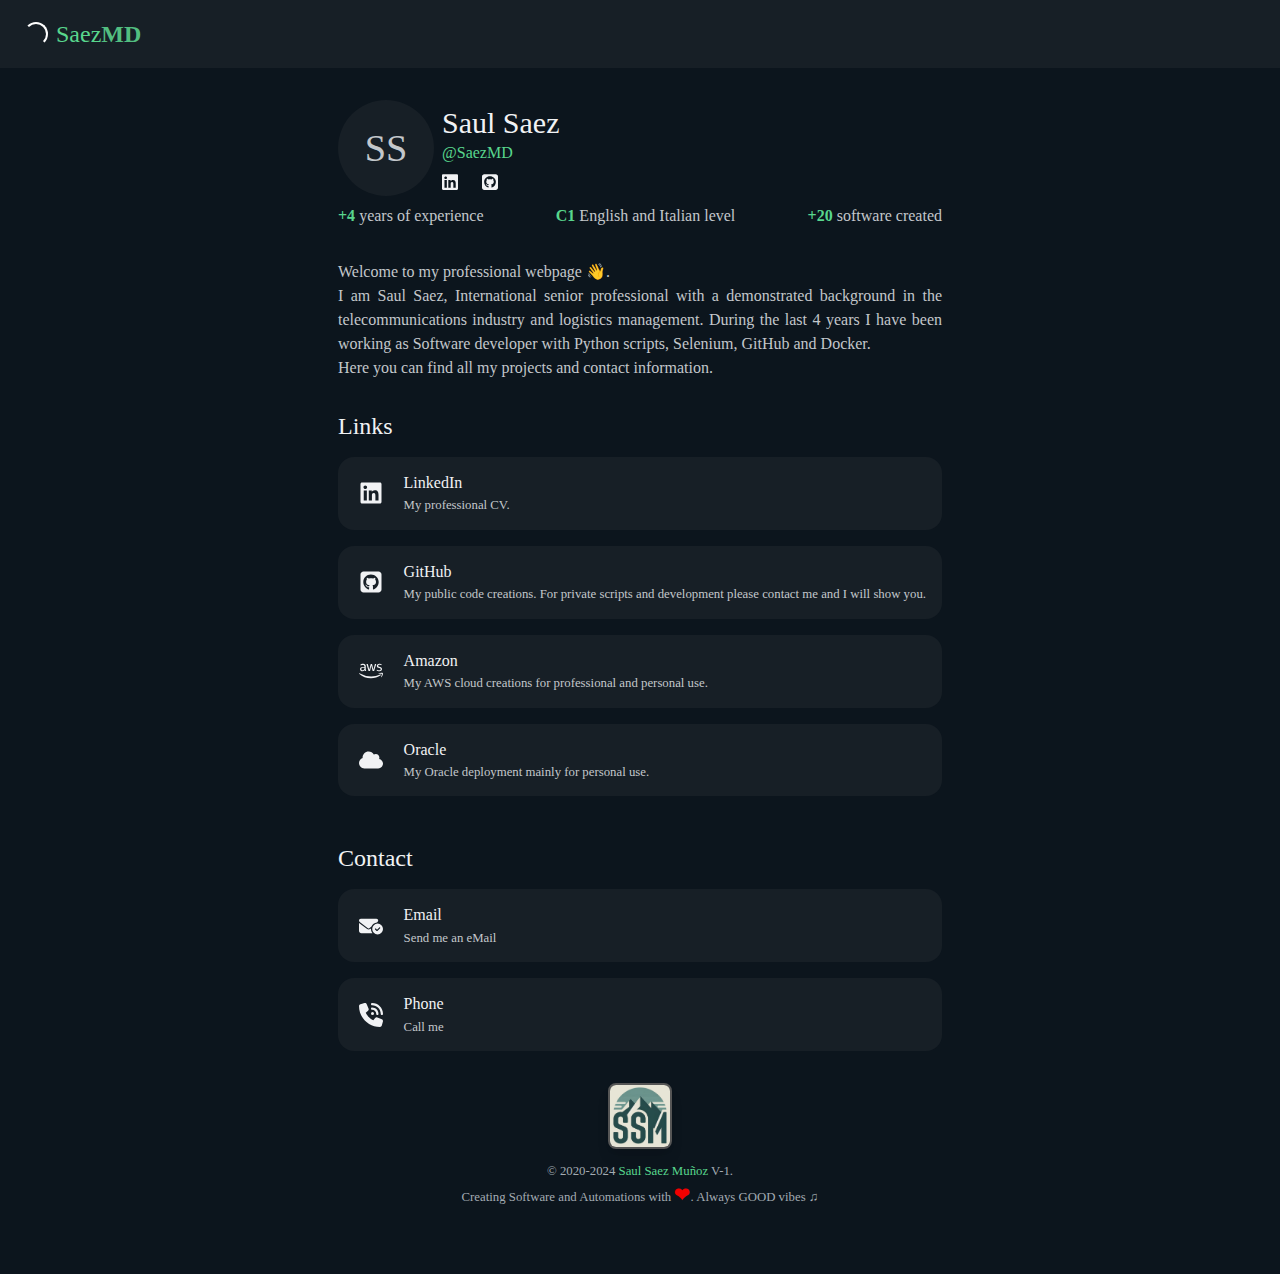
==== commit 13c5c8fd: "new update without sponsor and correct padding for mobile" ====
--- a/public/index.html
+++ b/public/index.html
@@ -1,4 +1,4 @@
-<!DOCTYPE html><html><head><meta charSet="utf-8"/><meta name="viewport" content="width=device-width"/><title>SaezMD | Software Developer</title><meta content="International Software Developer with a demonstrated background in the telecommunications industry and logistics management." name="description"/><meta content="logo.jfif" property="og:image"/><meta name="next-head-count" content="5"/><link rel="preload" href="/_next/static/css/b075e7fa36b9ed3e.css" as="style" crossorigin=""/><link rel="stylesheet" href="/_next/static/css/b075e7fa36b9ed3e.css" crossorigin="" data-n-g=""/><noscript data-n-css=""></noscript><script defer="" crossorigin="" nomodule="" src="/_next/static/chunks/polyfills-c67a75d1b6f99dc8.js"></script><script src="/_next/static/chunks/webpack-a06fe140fe7e8fac.js" defer="" crossorigin=""></script><script src="/_next/static/chunks/framework-bbecb7d54330d002.js" defer="" crossorigin=""></script><script src="/_next/static/chunks/main-d118035c79e44985.js" defer="" crossorigin=""></script><script src="/_next/static/chunks/pages/_app-2fd0cd9fdfe603d0.js" defer="" crossorigin=""></script><script src="/_next/static/chunks/395-42e95f9b3c694e61.js" defer="" crossorigin=""></script><script src="/_next/static/chunks/453-678fcab4c11ffadf.js" defer="" crossorigin=""></script><script src="/_next/static/chunks/pages/index-d09d407e51cc9f1a.js" defer="" crossorigin=""></script><script src="/_next/static/V_--ef1oat9DF0nA9tMt0/_buildManifest.js" defer="" crossorigin=""></script><script src="/_next/static/V_--ef1oat9DF0nA9tMt0/_ssgManifest.js" defer="" crossorigin=""></script></head><body><div id="__next"><script>!function(){try{var d=document.documentElement,c=d.classList;c.remove('light','dark');var e=localStorage.getItem('chakra-ui-color-mode');if('system'===e||(!e&&false)){var t='(prefers-color-scheme: dark)',m=window.matchMedia(t);if(m.media!==t||m.matches){d.style.colorScheme = 'dark';c.add('dark')}else{d.style.colorScheme = 'light';c.add('light')}}else if(e){c.add(e|| '')}else{c.add('light')}if(e==='light'||e==='dark'||!e)d.style.colorScheme=e||'light'}catch(e){}}()</script><style data-emotion="css-global 1b7scut">:host,:root,[data-theme]{--chakra-ring-inset:var(--chakra-empty,/*!*/ /*!*/);--chakra-ring-offset-width:0px;--chakra-ring-offset-color:#fff;--chakra-ring-color:rgba(66, 153, 225, 0.6);--chakra-ring-offset-shadow:0 0 #0000;--chakra-ring-shadow:0 0 #0000;--chakra-space-x-reverse:0;--chakra-space-y-reverse:0;--chakra-colors-transparent:transparent;--chakra-colors-current:currentColor;--chakra-colors-black:#000000;--chakra-colors-white:#FFFFFF;--chakra-colors-whiteAlpha-50:rgba(255, 255, 255, 0.04);--chakra-colors-whiteAlpha-100:rgba(255, 255, 255, 0.06);--chakra-colors-whiteAlpha-200:rgba(255, 255, 255, 0.08);--chakra-colors-whiteAlpha-300:rgba(255, 255, 255, 0.16);--chakra-colors-whiteAlpha-400:rgba(255, 255, 255, 0.24);--chakra-colors-whiteAlpha-500:rgba(255, 255, 255, 0.36);--chakra-colors-whiteAlpha-600:rgba(255, 255, 255, 0.48);--chakra-colors-whiteAlpha-700:rgba(255, 255, 255, 0.64);--chakra-colors-whiteAlpha-800:rgba(255, 255, 255, 0.80);--chakra-colors-whiteAlpha-900:rgba(255, 255, 255, 0.92);--chakra-colors-blackAlpha-50:rgba(0, 0, 0, 0.04);--chakra-colors-blackAlpha-100:rgba(0, 0, 0, 0.06);--chakra-colors-blackAlpha-200:rgba(0, 0, 0, 0.08);--chakra-colors-blackAlpha-300:rgba(0, 0, 0, 0.16);--chakra-colors-blackAlpha-400:rgba(0, 0, 0, 0.24);--chakra-colors-blackAlpha-500:rgba(0, 0, 0, 0.36);--chakra-colors-blackAlpha-600:rgba(0, 0, 0, 0.48);--chakra-colors-blackAlpha-700:rgba(0, 0, 0, 0.64);--chakra-colors-blackAlpha-800:rgba(0, 0, 0, 0.80);--chakra-colors-blackAlpha-900:rgba(0, 0, 0, 0.92);--chakra-colors-gray-50:#F7FAFC;--chakra-colors-gray-100:#EDF2F7;--chakra-colors-gray-200:#E2E8F0;--chakra-colors-gray-300:#CBD5E0;--chakra-colors-gray-400:#A0AEC0;--chakra-colors-gray-500:#718096;--chakra-colors-gray-600:#4A5568;--chakra-colors-gray-700:#2D3748;--chakra-colors-gray-800:#1A202C;--chakra-colors-gray-900:#171923;--chakra-colors-red-50:#FFF5F5;--chakra-colors-red-100:#FED7D7;--chakra-colors-red-200:#FEB2B2;--chakra-colors-red-300:#FC8181;--chakra-colors-red-400:#F56565;--chakra-colors-red-500:#E53E3E;--chakra-colors-red-600:#C53030;--chakra-colors-red-700:#9B2C2C;--chakra-colors-red-800:#822727;--chakra-colors-red-900:#63171B;--chakra-colors-orange-50:#FFFAF0;--chakra-colors-orange-100:#FEEBC8;--chakra-colors-orange-200:#FBD38D;--chakra-colors-orange-300:#F6AD55;--chakra-colors-orange-400:#ED8936;--chakra-colors-orange-500:#DD6B20;--chakra-colors-orange-600:#C05621;--chakra-colors-orange-700:#9C4221;--chakra-colors-orange-800:#7B341E;--chakra-colors-orange-900:#652B19;--chakra-colors-yellow-50:#FFFFF0;--chakra-colors-yellow-100:#FEFCBF;--chakra-colors-yellow-200:#FAF089;--chakra-colors-yellow-300:#F6E05E;--chakra-colors-yellow-400:#ECC94B;--chakra-colors-yellow-500:#D69E2E;--chakra-colors-yellow-600:#B7791F;--chakra-colors-yellow-700:#975A16;--chakra-colors-yellow-800:#744210;--chakra-colors-yellow-900:#5F370E;--chakra-colors-green-50:#F0FFF4;--chakra-colors-green-100:#C6F6D5;--chakra-colors-green-200:#9AE6B4;--chakra-colors-green-300:#68D391;--chakra-colors-green-400:#48BB78;--chakra-colors-green-500:#38A169;--chakra-colors-green-600:#2F855A;--chakra-colors-green-700:#276749;--chakra-colors-green-800:#22543D;--chakra-colors-green-900:#1C4532;--chakra-colors-teal-50:#E6FFFA;--chakra-colors-teal-100:#B2F5EA;--chakra-colors-teal-200:#81E6D9;--chakra-colors-teal-300:#4FD1C5;--chakra-colors-teal-400:#38B2AC;--chakra-colors-teal-500:#319795;--chakra-colors-teal-600:#2C7A7B;--chakra-colors-teal-700:#285E61;--chakra-colors-teal-800:#234E52;--chakra-colors-teal-900:#1D4044;--chakra-colors-blue-50:#ebf8ff;--chakra-colors-blue-100:#bee3f8;--chakra-colors-blue-200:#90cdf4;--chakra-colors-blue-300:#63b3ed;--chakra-colors-blue-400:#4299e1;--chakra-colors-blue-500:#3182ce;--chakra-colors-blue-600:#2b6cb0;--chakra-colors-blue-700:#2c5282;--chakra-colors-blue-800:#2a4365;--chakra-colors-blue-900:#1A365D;--chakra-colors-cyan-50:#EDFDFD;--chakra-colors-cyan-100:#C4F1F9;--chakra-colors-cyan-200:#9DECF9;--chakra-colors-cyan-300:#76E4F7;--chakra-colors-cyan-400:#0BC5EA;--chakra-colors-cyan-500:#00B5D8;--chakra-colors-cyan-600:#00A3C4;--chakra-colors-cyan-700:#0987A0;--chakra-colors-cyan-800:#086F83;--chakra-colors-cyan-900:#065666;--chakra-colors-purple-50:#FAF5FF;--chakra-colors-purple-100:#E9D8FD;--chakra-colors-purple-200:#D6BCFA;--chakra-colors-purple-300:#B794F4;--chakra-colors-purple-400:#9F7AEA;--chakra-colors-purple-500:#805AD5;--chakra-colors-purple-600:#6B46C1;--chakra-colors-purple-700:#553C9A;--chakra-colors-purple-800:#44337A;--chakra-colors-purple-900:#322659;--chakra-colors-pink-50:#FFF5F7;--chakra-colors-pink-100:#FED7E2;--chakra-colors-pink-200:#FBB6CE;--chakra-colors-pink-300:#F687B3;--chakra-colors-pink-400:#ED64A6;--chakra-colors-pink-500:#D53F8C;--chakra-colors-pink-600:#B83280;--chakra-colors-pink-700:#97266D;--chakra-colors-pink-800:#702459;--chakra-colors-pink-900:#521B41;--chakra-colors-linkedin-50:#E8F4F9;--chakra-colors-linkedin-100:#CFEDFB;--chakra-colors-linkedin-200:#9BDAF3;--chakra-colors-linkedin-300:#68C7EC;--chakra-colors-linkedin-400:#34B3E4;--chakra-colors-linkedin-500:#00A0DC;--chakra-colors-linkedin-600:#008CC9;--chakra-colors-linkedin-700:#0077B5;--chakra-colors-linkedin-800:#005E93;--chakra-colors-linkedin-900:#004471;--chakra-colors-facebook-50:#E8F4F9;--chakra-colors-facebook-100:#D9DEE9;--chakra-colors-facebook-200:#B7C2DA;--chakra-colors-facebook-300:#6482C0;--chakra-colors-facebook-400:#4267B2;--chakra-colors-facebook-500:#385898;--chakra-colors-facebook-600:#314E89;--chakra-colors-facebook-700:#29487D;--chakra-colors-facebook-800:#223B67;--chakra-colors-facebook-900:#1E355B;--chakra-colors-messenger-50:#D0E6FF;--chakra-colors-messenger-100:#B9DAFF;--chakra-colors-messenger-200:#A2CDFF;--chakra-colors-messenger-300:#7AB8FF;--chakra-colors-messenger-400:#2E90FF;--chakra-colors-messenger-500:#0078FF;--chakra-colors-messenger-600:#0063D1;--chakra-colors-messenger-700:#0052AC;--chakra-colors-messenger-800:#003C7E;--chakra-colors-messenger-900:#002C5C;--chakra-colors-whatsapp-50:#dffeec;--chakra-colors-whatsapp-100:#b9f5d0;--chakra-colors-whatsapp-200:#90edb3;--chakra-colors-whatsapp-300:#65e495;--chakra-colors-whatsapp-400:#3cdd78;--chakra-colors-whatsapp-500:#22c35e;--chakra-colors-whatsapp-600:#179848;--chakra-colors-whatsapp-700:#0c6c33;--chakra-colors-whatsapp-800:#01421c;--chakra-colors-whatsapp-900:#001803;--chakra-colors-twitter-50:#E5F4FD;--chakra-colors-twitter-100:#C8E9FB;--chakra-colors-twitter-200:#A8DCFA;--chakra-colors-twitter-300:#83CDF7;--chakra-colors-twitter-400:#57BBF5;--chakra-colors-twitter-500:#1DA1F2;--chakra-colors-twitter-600:#1A94DA;--chakra-colors-twitter-700:#1681BF;--chakra-colors-twitter-800:#136B9E;--chakra-colors-twitter-900:#0D4D71;--chakra-colors-telegram-50:#E3F2F9;--chakra-colors-telegram-100:#C5E4F3;--chakra-colors-telegram-200:#A2D4EC;--chakra-colors-telegram-300:#7AC1E4;--chakra-colors-telegram-400:#47A9DA;--chakra-colors-telegram-500:#0088CC;--chakra-colors-telegram-600:#007AB8;--chakra-colors-telegram-700:#006BA1;--chakra-colors-telegram-800:#005885;--chakra-colors-telegram-900:#003F5E;--chakra-borders-none:0;--chakra-borders-1px:1px solid;--chakra-borders-2px:2px solid;--chakra-borders-4px:4px solid;--chakra-borders-8px:8px solid;--chakra-fonts-heading:-apple-system,BlinkMacSystemFont,"Segoe UI",Helvetica,Arial,sans-serif,"Apple Color Emoji","Segoe UI Emoji","Segoe UI Symbol";--chakra-fonts-body:-apple-system,BlinkMacSystemFont,"Segoe UI",Helvetica,Arial,sans-serif,"Apple Color Emoji","Segoe UI Emoji","Segoe UI Symbol";--chakra-fonts-mono:SFMono-Regular,Menlo,Monaco,Consolas,"Liberation Mono","Courier New",monospace;--chakra-fontSizes-3xs:0.45rem;--chakra-fontSizes-2xs:0.625rem;--chakra-fontSizes-xs:0.75rem;--chakra-fontSizes-sm:0.875rem;--chakra-fontSizes-md:1rem;--chakra-fontSizes-lg:1.125rem;--chakra-fontSizes-xl:1.25rem;--chakra-fontSizes-2xl:1.5rem;--chakra-fontSizes-3xl:1.875rem;--chakra-fontSizes-4xl:2.25rem;--chakra-fontSizes-5xl:3rem;--chakra-fontSizes-6xl:3.75rem;--chakra-fontSizes-7xl:4.5rem;--chakra-fontSizes-8xl:6rem;--chakra-fontSizes-9xl:8rem;--chakra-fontWeights-hairline:100;--chakra-fontWeights-thin:200;--chakra-fontWeights-light:300;--chakra-fontWeights-normal:400;--chakra-fontWeights-medium:500;--chakra-fontWeights-semibold:600;--chakra-fontWeights-bold:700;--chakra-fontWeights-extrabold:800;--chakra-fontWeights-black:900;--chakra-letterSpacings-tighter:-0.05em;--chakra-letterSpacings-tight:-0.025em;--chakra-letterSpacings-normal:0;--chakra-letterSpacings-wide:0.025em;--chakra-letterSpacings-wider:0.05em;--chakra-letterSpacings-widest:0.1em;--chakra-lineHeights-3:.75rem;--chakra-lineHeights-4:1rem;--chakra-lineHeights-5:1.25rem;--chakra-lineHeights-6:1.5rem;--chakra-lineHeights-7:1.75rem;--chakra-lineHeights-8:2rem;--chakra-lineHeights-9:2.25rem;--chakra-lineHeights-10:2.5rem;--chakra-lineHeights-normal:normal;--chakra-lineHeights-none:1;--chakra-lineHeights-shorter:1.25;--chakra-lineHeights-short:1.375;--chakra-lineHeights-base:1.5;--chakra-lineHeights-tall:1.625;--chakra-lineHeights-taller:2;--chakra-radii-none:0;--chakra-radii-sm:0.125rem;--chakra-radii-base:0.25rem;--chakra-radii-md:0.375rem;--chakra-radii-lg:0.5rem;--chakra-radii-xl:0.75rem;--chakra-radii-2xl:1rem;--chakra-radii-3xl:1.5rem;--chakra-radii-full:9999px;--chakra-space-1:0.25rem;--chakra-space-2:0.5rem;--chakra-space-3:0.75rem;--chakra-space-4:1rem;--chakra-space-5:1.25rem;--chakra-space-6:1.5rem;--chakra-space-7:1.75rem;--chakra-space-8:2rem;--chakra-space-9:2.25rem;--chakra-space-10:2.5rem;--chakra-space-12:3rem;--chakra-space-14:3.5rem;--chakra-space-16:4rem;--chakra-space-20:5rem;--chakra-space-24:6rem;--chakra-space-28:7rem;--chakra-space-32:8rem;--chakra-space-36:9rem;--chakra-space-40:10rem;--chakra-space-44:11rem;--chakra-space-48:12rem;--chakra-space-52:13rem;--chakra-space-56:14rem;--chakra-space-60:15rem;--chakra-space-64:16rem;--chakra-space-72:18rem;--chakra-space-80:20rem;--chakra-space-96:24rem;--chakra-space-px:1px;--chakra-space-0-5:0.125rem;--chakra-space-1-5:0.375rem;--chakra-space-2-5:0.625rem;--chakra-space-3-5:0.875rem;--chakra-shadows-xs:0 0 0 1px rgba(0, 0, 0, 0.05);--chakra-shadows-sm:0 1px 2px 0 rgba(0, 0, 0, 0.05);--chakra-shadows-base:0 1px 3px 0 rgba(0, 0, 0, 0.1),0 1px 2px 0 rgba(0, 0, 0, 0.06);--chakra-shadows-md:0 4px 6px -1px rgba(0, 0, 0, 0.1),0 2px 4px -1px rgba(0, 0, 0, 0.06);--chakra-shadows-lg:0 10px 15px -3px rgba(0, 0, 0, 0.1),0 4px 6px -2px rgba(0, 0, 0, 0.05);--chakra-shadows-xl:0 20px 25px -5px rgba(0, 0, 0, 0.1),0 10px 10px -5px rgba(0, 0, 0, 0.04);--chakra-shadows-2xl:0 25px 50px -12px rgba(0, 0, 0, 0.25);--chakra-shadows-outline:0 0 0 3px rgba(66, 153, 225, 0.6);--chakra-shadows-inner:inset 0 2px 4px 0 rgba(0,0,0,0.06);--chakra-shadows-none:none;--chakra-shadows-dark-lg:rgba(0, 0, 0, 0.1) 0px 0px 0px 1px,rgba(0, 0, 0, 0.2) 0px 5px 10px,rgba(0, 0, 0, 0.4) 0px 15px 40px;--chakra-sizes-1:0.25rem;--chakra-sizes-2:0.5rem;--chakra-sizes-3:0.75rem;--chakra-sizes-4:1rem;--chakra-sizes-5:1.25rem;--chakra-sizes-6:1.5rem;--chakra-sizes-7:1.75rem;--chakra-sizes-8:2rem;--chakra-sizes-9:2.25rem;--chakra-sizes-10:2.5rem;--chakra-sizes-12:3rem;--chakra-sizes-14:3.5rem;--chakra-sizes-16:4rem;--chakra-sizes-20:5rem;--chakra-sizes-24:6rem;--chakra-sizes-28:7rem;--chakra-sizes-32:8rem;--chakra-sizes-36:9rem;--chakra-sizes-40:10rem;--chakra-sizes-44:11rem;--chakra-sizes-48:12rem;--chakra-sizes-52:13rem;--chakra-sizes-56:14rem;--chakra-sizes-60:15rem;--chakra-sizes-64:16rem;--chakra-sizes-72:18rem;--chakra-sizes-80:20rem;--chakra-sizes-96:24rem;--chakra-sizes-px:1px;--chakra-sizes-0-5:0.125rem;--chakra-sizes-1-5:0.375rem;--chakra-sizes-2-5:0.625rem;--chakra-sizes-3-5:0.875rem;--chakra-sizes-max:max-content;--chakra-sizes-min:min-content;--chakra-sizes-full:100%;--chakra-sizes-3xs:14rem;--chakra-sizes-2xs:16rem;--chakra-sizes-xs:20rem;--chakra-sizes-sm:24rem;--chakra-sizes-md:28rem;--chakra-sizes-lg:32rem;--chakra-sizes-xl:36rem;--chakra-sizes-2xl:42rem;--chakra-sizes-3xl:48rem;--chakra-sizes-4xl:56rem;--chakra-sizes-5xl:64rem;--chakra-sizes-6xl:72rem;--chakra-sizes-7xl:80rem;--chakra-sizes-8xl:90rem;--chakra-sizes-prose:60ch;--chakra-sizes-container-sm:640px;--chakra-sizes-container-md:768px;--chakra-sizes-container-lg:1024px;--chakra-sizes-container-xl:1280px;--chakra-zIndices-hide:-1;--chakra-zIndices-auto:auto;--chakra-zIndices-base:0;--chakra-zIndices-docked:10;--chakra-zIndices-dropdown:1000;--chakra-zIndices-sticky:1100;--chakra-zIndices-banner:1200;--chakra-zIndices-overlay:1300;--chakra-zIndices-modal:1400;--chakra-zIndices-popover:1500;--chakra-zIndices-skipLink:1600;--chakra-zIndices-toast:1700;--chakra-zIndices-tooltip:1800;--chakra-transition-property-common:background-color,border-color,color,fill,stroke,opacity,box-shadow,transform;--chakra-transition-property-colors:background-color,border-color,color,fill,stroke;--chakra-transition-property-dimensions:width,height;--chakra-transition-property-position:left,right,top,bottom;--chakra-transition-property-background:background-color,background-image,background-position;--chakra-transition-easing-ease-in:cubic-bezier(0.4, 0, 1, 1);--chakra-transition-easing-ease-out:cubic-bezier(0, 0, 0.2, 1);--chakra-transition-easing-ease-in-out:cubic-bezier(0.4, 0, 0.2, 1);--chakra-transition-duration-ultra-fast:50ms;--chakra-transition-duration-faster:100ms;--chakra-transition-duration-fast:150ms;--chakra-transition-duration-normal:200ms;--chakra-transition-duration-slow:300ms;--chakra-transition-duration-slower:400ms;--chakra-transition-duration-ultra-slow:500ms;--chakra-blur-none:0;--chakra-blur-sm:4px;--chakra-blur-base:8px;--chakra-blur-md:12px;--chakra-blur-lg:16px;--chakra-blur-xl:24px;--chakra-blur-2xl:40px;--chakra-blur-3xl:64px;--chakra-breakpoints-base:0em;--chakra-breakpoints-sm:30em;--chakra-breakpoints-md:48em;--chakra-breakpoints-lg:62em;--chakra-breakpoints-xl:80em;--chakra-breakpoints-2xl:96em;}.chakra-ui-light :host:not([data-theme]),.chakra-ui-light :root:not([data-theme]),.chakra-ui-light [data-theme]:not([data-theme]),[data-theme=light] :host:not([data-theme]),[data-theme=light] :root:not([data-theme]),[data-theme=light] [data-theme]:not([data-theme]),:host[data-theme=light],:root[data-theme=light],[data-theme][data-theme=light]{--chakra-colors-chakra-body-text:var(--chakra-colors-gray-800);--chakra-colors-chakra-body-bg:var(--chakra-colors-white);--chakra-colors-chakra-border-color:var(--chakra-colors-gray-200);--chakra-colors-chakra-inverse-text:var(--chakra-colors-white);--chakra-colors-chakra-subtle-bg:var(--chakra-colors-gray-100);--chakra-colors-chakra-subtle-text:var(--chakra-colors-gray-600);--chakra-colors-chakra-placeholder-color:var(--chakra-colors-gray-500);}.chakra-ui-dark :host:not([data-theme]),.chakra-ui-dark :root:not([data-theme]),.chakra-ui-dark [data-theme]:not([data-theme]),[data-theme=dark] :host:not([data-theme]),[data-theme=dark] :root:not([data-theme]),[data-theme=dark] [data-theme]:not([data-theme]),:host[data-theme=dark],:root[data-theme=dark],[data-theme][data-theme=dark]{--chakra-colors-chakra-body-text:var(--chakra-colors-whiteAlpha-900);--chakra-colors-chakra-body-bg:var(--chakra-colors-gray-800);--chakra-colors-chakra-border-color:var(--chakra-colors-whiteAlpha-300);--chakra-colors-chakra-inverse-text:var(--chakra-colors-gray-800);--chakra-colors-chakra-subtle-bg:var(--chakra-colors-gray-700);--chakra-colors-chakra-subtle-text:var(--chakra-colors-gray-400);--chakra-colors-chakra-placeholder-color:var(--chakra-colors-whiteAlpha-400);}</style><style data-emotion="css-global fubdgu">html{line-height:1.5;-webkit-text-size-adjust:100%;font-family:system-ui,sans-serif;-webkit-font-smoothing:antialiased;text-rendering:optimizeLegibility;-moz-osx-font-smoothing:grayscale;touch-action:manipulation;}body{position:relative;min-height:100%;margin:0;font-feature-settings:"kern";}:where(*, *::before, *::after){border-width:0;border-style:solid;box-sizing:border-box;word-wrap:break-word;}main{display:block;}hr{border-top-width:1px;box-sizing:content-box;height:0;overflow:visible;}:where(pre, code, kbd,samp){font-family:SFMono-Regular,Menlo,Monaco,Consolas,monospace;font-size:1em;}a{background-color:transparent;color:inherit;-webkit-text-decoration:inherit;text-decoration:inherit;}abbr[title]{border-bottom:none;-webkit-text-decoration:underline;text-decoration:underline;-webkit-text-decoration:underline dotted;-webkit-text-decoration:underline dotted;text-decoration:underline dotted;}:where(b, strong){font-weight:bold;}small{font-size:80%;}:where(sub,sup){font-size:75%;line-height:0;position:relative;vertical-align:baseline;}sub{bottom:-0.25em;}sup{top:-0.5em;}img{border-style:none;}:where(button, input, optgroup, select, textarea){font-family:inherit;font-size:100%;line-height:1.15;margin:0;}:where(button, input){overflow:visible;}:where(button, select){text-transform:none;}:where(
+<!DOCTYPE html><html><head><meta charSet="utf-8"/><meta name="viewport" content="width=device-width"/><title>SaezMD | Software Developer</title><meta content="International Software Developer with a demonstrated background in the telecommunications industry and logistics management." name="description"/><meta content="logo.jfif" property="og:image"/><meta name="next-head-count" content="5"/><link rel="preload" href="/_next/static/css/b075e7fa36b9ed3e.css" as="style" crossorigin=""/><link rel="stylesheet" href="/_next/static/css/b075e7fa36b9ed3e.css" crossorigin="" data-n-g=""/><noscript data-n-css=""></noscript><script defer="" crossorigin="" nomodule="" src="/_next/static/chunks/polyfills-c67a75d1b6f99dc8.js"></script><script src="/_next/static/chunks/webpack-a06fe140fe7e8fac.js" defer="" crossorigin=""></script><script src="/_next/static/chunks/framework-bbecb7d54330d002.js" defer="" crossorigin=""></script><script src="/_next/static/chunks/main-d118035c79e44985.js" defer="" crossorigin=""></script><script src="/_next/static/chunks/pages/_app-2205084b6646c40a.js" defer="" crossorigin=""></script><script src="/_next/static/chunks/395-42e95f9b3c694e61.js" defer="" crossorigin=""></script><script src="/_next/static/chunks/453-678fcab4c11ffadf.js" defer="" crossorigin=""></script><script src="/_next/static/chunks/pages/index-2cbf5b68532545ac.js" defer="" crossorigin=""></script><script src="/_next/static/JxVaWzlSUrk-pBYTqQKjg/_buildManifest.js" defer="" crossorigin=""></script><script src="/_next/static/JxVaWzlSUrk-pBYTqQKjg/_ssgManifest.js" defer="" crossorigin=""></script></head><body><div id="__next"><script>!function(){try{var d=document.documentElement,c=d.classList;c.remove('light','dark');var e=localStorage.getItem('chakra-ui-color-mode');if('system'===e||(!e&&false)){var t='(prefers-color-scheme: dark)',m=window.matchMedia(t);if(m.media!==t||m.matches){d.style.colorScheme = 'dark';c.add('dark')}else{d.style.colorScheme = 'light';c.add('light')}}else if(e){c.add(e|| '')}else{c.add('light')}if(e==='light'||e==='dark'||!e)d.style.colorScheme=e||'light'}catch(e){}}()</script><style data-emotion="css-global 1b7scut">:host,:root,[data-theme]{--chakra-ring-inset:var(--chakra-empty,/*!*/ /*!*/);--chakra-ring-offset-width:0px;--chakra-ring-offset-color:#fff;--chakra-ring-color:rgba(66, 153, 225, 0.6);--chakra-ring-offset-shadow:0 0 #0000;--chakra-ring-shadow:0 0 #0000;--chakra-space-x-reverse:0;--chakra-space-y-reverse:0;--chakra-colors-transparent:transparent;--chakra-colors-current:currentColor;--chakra-colors-black:#000000;--chakra-colors-white:#FFFFFF;--chakra-colors-whiteAlpha-50:rgba(255, 255, 255, 0.04);--chakra-colors-whiteAlpha-100:rgba(255, 255, 255, 0.06);--chakra-colors-whiteAlpha-200:rgba(255, 255, 255, 0.08);--chakra-colors-whiteAlpha-300:rgba(255, 255, 255, 0.16);--chakra-colors-whiteAlpha-400:rgba(255, 255, 255, 0.24);--chakra-colors-whiteAlpha-500:rgba(255, 255, 255, 0.36);--chakra-colors-whiteAlpha-600:rgba(255, 255, 255, 0.48);--chakra-colors-whiteAlpha-700:rgba(255, 255, 255, 0.64);--chakra-colors-whiteAlpha-800:rgba(255, 255, 255, 0.80);--chakra-colors-whiteAlpha-900:rgba(255, 255, 255, 0.92);--chakra-colors-blackAlpha-50:rgba(0, 0, 0, 0.04);--chakra-colors-blackAlpha-100:rgba(0, 0, 0, 0.06);--chakra-colors-blackAlpha-200:rgba(0, 0, 0, 0.08);--chakra-colors-blackAlpha-300:rgba(0, 0, 0, 0.16);--chakra-colors-blackAlpha-400:rgba(0, 0, 0, 0.24);--chakra-colors-blackAlpha-500:rgba(0, 0, 0, 0.36);--chakra-colors-blackAlpha-600:rgba(0, 0, 0, 0.48);--chakra-colors-blackAlpha-700:rgba(0, 0, 0, 0.64);--chakra-colors-blackAlpha-800:rgba(0, 0, 0, 0.80);--chakra-colors-blackAlpha-900:rgba(0, 0, 0, 0.92);--chakra-colors-gray-50:#F7FAFC;--chakra-colors-gray-100:#EDF2F7;--chakra-colors-gray-200:#E2E8F0;--chakra-colors-gray-300:#CBD5E0;--chakra-colors-gray-400:#A0AEC0;--chakra-colors-gray-500:#718096;--chakra-colors-gray-600:#4A5568;--chakra-colors-gray-700:#2D3748;--chakra-colors-gray-800:#1A202C;--chakra-colors-gray-900:#171923;--chakra-colors-red-50:#FFF5F5;--chakra-colors-red-100:#FED7D7;--chakra-colors-red-200:#FEB2B2;--chakra-colors-red-300:#FC8181;--chakra-colors-red-400:#F56565;--chakra-colors-red-500:#E53E3E;--chakra-colors-red-600:#C53030;--chakra-colors-red-700:#9B2C2C;--chakra-colors-red-800:#822727;--chakra-colors-red-900:#63171B;--chakra-colors-orange-50:#FFFAF0;--chakra-colors-orange-100:#FEEBC8;--chakra-colors-orange-200:#FBD38D;--chakra-colors-orange-300:#F6AD55;--chakra-colors-orange-400:#ED8936;--chakra-colors-orange-500:#DD6B20;--chakra-colors-orange-600:#C05621;--chakra-colors-orange-700:#9C4221;--chakra-colors-orange-800:#7B341E;--chakra-colors-orange-900:#652B19;--chakra-colors-yellow-50:#FFFFF0;--chakra-colors-yellow-100:#FEFCBF;--chakra-colors-yellow-200:#FAF089;--chakra-colors-yellow-300:#F6E05E;--chakra-colors-yellow-400:#ECC94B;--chakra-colors-yellow-500:#D69E2E;--chakra-colors-yellow-600:#B7791F;--chakra-colors-yellow-700:#975A16;--chakra-colors-yellow-800:#744210;--chakra-colors-yellow-900:#5F370E;--chakra-colors-green-50:#F0FFF4;--chakra-colors-green-100:#C6F6D5;--chakra-colors-green-200:#9AE6B4;--chakra-colors-green-300:#68D391;--chakra-colors-green-400:#48BB78;--chakra-colors-green-500:#38A169;--chakra-colors-green-600:#2F855A;--chakra-colors-green-700:#276749;--chakra-colors-green-800:#22543D;--chakra-colors-green-900:#1C4532;--chakra-colors-teal-50:#E6FFFA;--chakra-colors-teal-100:#B2F5EA;--chakra-colors-teal-200:#81E6D9;--chakra-colors-teal-300:#4FD1C5;--chakra-colors-teal-400:#38B2AC;--chakra-colors-teal-500:#319795;--chakra-colors-teal-600:#2C7A7B;--chakra-colors-teal-700:#285E61;--chakra-colors-teal-800:#234E52;--chakra-colors-teal-900:#1D4044;--chakra-colors-blue-50:#ebf8ff;--chakra-colors-blue-100:#bee3f8;--chakra-colors-blue-200:#90cdf4;--chakra-colors-blue-300:#63b3ed;--chakra-colors-blue-400:#4299e1;--chakra-colors-blue-500:#3182ce;--chakra-colors-blue-600:#2b6cb0;--chakra-colors-blue-700:#2c5282;--chakra-colors-blue-800:#2a4365;--chakra-colors-blue-900:#1A365D;--chakra-colors-cyan-50:#EDFDFD;--chakra-colors-cyan-100:#C4F1F9;--chakra-colors-cyan-200:#9DECF9;--chakra-colors-cyan-300:#76E4F7;--chakra-colors-cyan-400:#0BC5EA;--chakra-colors-cyan-500:#00B5D8;--chakra-colors-cyan-600:#00A3C4;--chakra-colors-cyan-700:#0987A0;--chakra-colors-cyan-800:#086F83;--chakra-colors-cyan-900:#065666;--chakra-colors-purple-50:#FAF5FF;--chakra-colors-purple-100:#E9D8FD;--chakra-colors-purple-200:#D6BCFA;--chakra-colors-purple-300:#B794F4;--chakra-colors-purple-400:#9F7AEA;--chakra-colors-purple-500:#805AD5;--chakra-colors-purple-600:#6B46C1;--chakra-colors-purple-700:#553C9A;--chakra-colors-purple-800:#44337A;--chakra-colors-purple-900:#322659;--chakra-colors-pink-50:#FFF5F7;--chakra-colors-pink-100:#FED7E2;--chakra-colors-pink-200:#FBB6CE;--chakra-colors-pink-300:#F687B3;--chakra-colors-pink-400:#ED64A6;--chakra-colors-pink-500:#D53F8C;--chakra-colors-pink-600:#B83280;--chakra-colors-pink-700:#97266D;--chakra-colors-pink-800:#702459;--chakra-colors-pink-900:#521B41;--chakra-colors-linkedin-50:#E8F4F9;--chakra-colors-linkedin-100:#CFEDFB;--chakra-colors-linkedin-200:#9BDAF3;--chakra-colors-linkedin-300:#68C7EC;--chakra-colors-linkedin-400:#34B3E4;--chakra-colors-linkedin-500:#00A0DC;--chakra-colors-linkedin-600:#008CC9;--chakra-colors-linkedin-700:#0077B5;--chakra-colors-linkedin-800:#005E93;--chakra-colors-linkedin-900:#004471;--chakra-colors-facebook-50:#E8F4F9;--chakra-colors-facebook-100:#D9DEE9;--chakra-colors-facebook-200:#B7C2DA;--chakra-colors-facebook-300:#6482C0;--chakra-colors-facebook-400:#4267B2;--chakra-colors-facebook-500:#385898;--chakra-colors-facebook-600:#314E89;--chakra-colors-facebook-700:#29487D;--chakra-colors-facebook-800:#223B67;--chakra-colors-facebook-900:#1E355B;--chakra-colors-messenger-50:#D0E6FF;--chakra-colors-messenger-100:#B9DAFF;--chakra-colors-messenger-200:#A2CDFF;--chakra-colors-messenger-300:#7AB8FF;--chakra-colors-messenger-400:#2E90FF;--chakra-colors-messenger-500:#0078FF;--chakra-colors-messenger-600:#0063D1;--chakra-colors-messenger-700:#0052AC;--chakra-colors-messenger-800:#003C7E;--chakra-colors-messenger-900:#002C5C;--chakra-colors-whatsapp-50:#dffeec;--chakra-colors-whatsapp-100:#b9f5d0;--chakra-colors-whatsapp-200:#90edb3;--chakra-colors-whatsapp-300:#65e495;--chakra-colors-whatsapp-400:#3cdd78;--chakra-colors-whatsapp-500:#22c35e;--chakra-colors-whatsapp-600:#179848;--chakra-colors-whatsapp-700:#0c6c33;--chakra-colors-whatsapp-800:#01421c;--chakra-colors-whatsapp-900:#001803;--chakra-colors-twitter-50:#E5F4FD;--chakra-colors-twitter-100:#C8E9FB;--chakra-colors-twitter-200:#A8DCFA;--chakra-colors-twitter-300:#83CDF7;--chakra-colors-twitter-400:#57BBF5;--chakra-colors-twitter-500:#1DA1F2;--chakra-colors-twitter-600:#1A94DA;--chakra-colors-twitter-700:#1681BF;--chakra-colors-twitter-800:#136B9E;--chakra-colors-twitter-900:#0D4D71;--chakra-colors-telegram-50:#E3F2F9;--chakra-colors-telegram-100:#C5E4F3;--chakra-colors-telegram-200:#A2D4EC;--chakra-colors-telegram-300:#7AC1E4;--chakra-colors-telegram-400:#47A9DA;--chakra-colors-telegram-500:#0088CC;--chakra-colors-telegram-600:#007AB8;--chakra-colors-telegram-700:#006BA1;--chakra-colors-telegram-800:#005885;--chakra-colors-telegram-900:#003F5E;--chakra-borders-none:0;--chakra-borders-1px:1px solid;--chakra-borders-2px:2px solid;--chakra-borders-4px:4px solid;--chakra-borders-8px:8px solid;--chakra-fonts-heading:-apple-system,BlinkMacSystemFont,"Segoe UI",Helvetica,Arial,sans-serif,"Apple Color Emoji","Segoe UI Emoji","Segoe UI Symbol";--chakra-fonts-body:-apple-system,BlinkMacSystemFont,"Segoe UI",Helvetica,Arial,sans-serif,"Apple Color Emoji","Segoe UI Emoji","Segoe UI Symbol";--chakra-fonts-mono:SFMono-Regular,Menlo,Monaco,Consolas,"Liberation Mono","Courier New",monospace;--chakra-fontSizes-3xs:0.45rem;--chakra-fontSizes-2xs:0.625rem;--chakra-fontSizes-xs:0.75rem;--chakra-fontSizes-sm:0.875rem;--chakra-fontSizes-md:1rem;--chakra-fontSizes-lg:1.125rem;--chakra-fontSizes-xl:1.25rem;--chakra-fontSizes-2xl:1.5rem;--chakra-fontSizes-3xl:1.875rem;--chakra-fontSizes-4xl:2.25rem;--chakra-fontSizes-5xl:3rem;--chakra-fontSizes-6xl:3.75rem;--chakra-fontSizes-7xl:4.5rem;--chakra-fontSizes-8xl:6rem;--chakra-fontSizes-9xl:8rem;--chakra-fontWeights-hairline:100;--chakra-fontWeights-thin:200;--chakra-fontWeights-light:300;--chakra-fontWeights-normal:400;--chakra-fontWeights-medium:500;--chakra-fontWeights-semibold:600;--chakra-fontWeights-bold:700;--chakra-fontWeights-extrabold:800;--chakra-fontWeights-black:900;--chakra-letterSpacings-tighter:-0.05em;--chakra-letterSpacings-tight:-0.025em;--chakra-letterSpacings-normal:0;--chakra-letterSpacings-wide:0.025em;--chakra-letterSpacings-wider:0.05em;--chakra-letterSpacings-widest:0.1em;--chakra-lineHeights-3:.75rem;--chakra-lineHeights-4:1rem;--chakra-lineHeights-5:1.25rem;--chakra-lineHeights-6:1.5rem;--chakra-lineHeights-7:1.75rem;--chakra-lineHeights-8:2rem;--chakra-lineHeights-9:2.25rem;--chakra-lineHeights-10:2.5rem;--chakra-lineHeights-normal:normal;--chakra-lineHeights-none:1;--chakra-lineHeights-shorter:1.25;--chakra-lineHeights-short:1.375;--chakra-lineHeights-base:1.5;--chakra-lineHeights-tall:1.625;--chakra-lineHeights-taller:2;--chakra-radii-none:0;--chakra-radii-sm:0.125rem;--chakra-radii-base:0.25rem;--chakra-radii-md:0.375rem;--chakra-radii-lg:0.5rem;--chakra-radii-xl:0.75rem;--chakra-radii-2xl:1rem;--chakra-radii-3xl:1.5rem;--chakra-radii-full:9999px;--chakra-space-1:0.25rem;--chakra-space-2:0.5rem;--chakra-space-3:0.75rem;--chakra-space-4:1rem;--chakra-space-5:1.25rem;--chakra-space-6:1.5rem;--chakra-space-7:1.75rem;--chakra-space-8:2rem;--chakra-space-9:2.25rem;--chakra-space-10:2.5rem;--chakra-space-12:3rem;--chakra-space-14:3.5rem;--chakra-space-16:4rem;--chakra-space-20:5rem;--chakra-space-24:6rem;--chakra-space-28:7rem;--chakra-space-32:8rem;--chakra-space-36:9rem;--chakra-space-40:10rem;--chakra-space-44:11rem;--chakra-space-48:12rem;--chakra-space-52:13rem;--chakra-space-56:14rem;--chakra-space-60:15rem;--chakra-space-64:16rem;--chakra-space-72:18rem;--chakra-space-80:20rem;--chakra-space-96:24rem;--chakra-space-px:1px;--chakra-space-0-5:0.125rem;--chakra-space-1-5:0.375rem;--chakra-space-2-5:0.625rem;--chakra-space-3-5:0.875rem;--chakra-shadows-xs:0 0 0 1px rgba(0, 0, 0, 0.05);--chakra-shadows-sm:0 1px 2px 0 rgba(0, 0, 0, 0.05);--chakra-shadows-base:0 1px 3px 0 rgba(0, 0, 0, 0.1),0 1px 2px 0 rgba(0, 0, 0, 0.06);--chakra-shadows-md:0 4px 6px -1px rgba(0, 0, 0, 0.1),0 2px 4px -1px rgba(0, 0, 0, 0.06);--chakra-shadows-lg:0 10px 15px -3px rgba(0, 0, 0, 0.1),0 4px 6px -2px rgba(0, 0, 0, 0.05);--chakra-shadows-xl:0 20px 25px -5px rgba(0, 0, 0, 0.1),0 10px 10px -5px rgba(0, 0, 0, 0.04);--chakra-shadows-2xl:0 25px 50px -12px rgba(0, 0, 0, 0.25);--chakra-shadows-outline:0 0 0 3px rgba(66, 153, 225, 0.6);--chakra-shadows-inner:inset 0 2px 4px 0 rgba(0,0,0,0.06);--chakra-shadows-none:none;--chakra-shadows-dark-lg:rgba(0, 0, 0, 0.1) 0px 0px 0px 1px,rgba(0, 0, 0, 0.2) 0px 5px 10px,rgba(0, 0, 0, 0.4) 0px 15px 40px;--chakra-sizes-1:0.25rem;--chakra-sizes-2:0.5rem;--chakra-sizes-3:0.75rem;--chakra-sizes-4:1rem;--chakra-sizes-5:1.25rem;--chakra-sizes-6:1.5rem;--chakra-sizes-7:1.75rem;--chakra-sizes-8:2rem;--chakra-sizes-9:2.25rem;--chakra-sizes-10:2.5rem;--chakra-sizes-12:3rem;--chakra-sizes-14:3.5rem;--chakra-sizes-16:4rem;--chakra-sizes-20:5rem;--chakra-sizes-24:6rem;--chakra-sizes-28:7rem;--chakra-sizes-32:8rem;--chakra-sizes-36:9rem;--chakra-sizes-40:10rem;--chakra-sizes-44:11rem;--chakra-sizes-48:12rem;--chakra-sizes-52:13rem;--chakra-sizes-56:14rem;--chakra-sizes-60:15rem;--chakra-sizes-64:16rem;--chakra-sizes-72:18rem;--chakra-sizes-80:20rem;--chakra-sizes-96:24rem;--chakra-sizes-px:1px;--chakra-sizes-0-5:0.125rem;--chakra-sizes-1-5:0.375rem;--chakra-sizes-2-5:0.625rem;--chakra-sizes-3-5:0.875rem;--chakra-sizes-max:max-content;--chakra-sizes-min:min-content;--chakra-sizes-full:100%;--chakra-sizes-3xs:14rem;--chakra-sizes-2xs:16rem;--chakra-sizes-xs:20rem;--chakra-sizes-sm:24rem;--chakra-sizes-md:28rem;--chakra-sizes-lg:32rem;--chakra-sizes-xl:36rem;--chakra-sizes-2xl:42rem;--chakra-sizes-3xl:48rem;--chakra-sizes-4xl:56rem;--chakra-sizes-5xl:64rem;--chakra-sizes-6xl:72rem;--chakra-sizes-7xl:80rem;--chakra-sizes-8xl:90rem;--chakra-sizes-prose:60ch;--chakra-sizes-container-sm:640px;--chakra-sizes-container-md:768px;--chakra-sizes-container-lg:1024px;--chakra-sizes-container-xl:1280px;--chakra-zIndices-hide:-1;--chakra-zIndices-auto:auto;--chakra-zIndices-base:0;--chakra-zIndices-docked:10;--chakra-zIndices-dropdown:1000;--chakra-zIndices-sticky:1100;--chakra-zIndices-banner:1200;--chakra-zIndices-overlay:1300;--chakra-zIndices-modal:1400;--chakra-zIndices-popover:1500;--chakra-zIndices-skipLink:1600;--chakra-zIndices-toast:1700;--chakra-zIndices-tooltip:1800;--chakra-transition-property-common:background-color,border-color,color,fill,stroke,opacity,box-shadow,transform;--chakra-transition-property-colors:background-color,border-color,color,fill,stroke;--chakra-transition-property-dimensions:width,height;--chakra-transition-property-position:left,right,top,bottom;--chakra-transition-property-background:background-color,background-image,background-position;--chakra-transition-easing-ease-in:cubic-bezier(0.4, 0, 1, 1);--chakra-transition-easing-ease-out:cubic-bezier(0, 0, 0.2, 1);--chakra-transition-easing-ease-in-out:cubic-bezier(0.4, 0, 0.2, 1);--chakra-transition-duration-ultra-fast:50ms;--chakra-transition-duration-faster:100ms;--chakra-transition-duration-fast:150ms;--chakra-transition-duration-normal:200ms;--chakra-transition-duration-slow:300ms;--chakra-transition-duration-slower:400ms;--chakra-transition-duration-ultra-slow:500ms;--chakra-blur-none:0;--chakra-blur-sm:4px;--chakra-blur-base:8px;--chakra-blur-md:12px;--chakra-blur-lg:16px;--chakra-blur-xl:24px;--chakra-blur-2xl:40px;--chakra-blur-3xl:64px;--chakra-breakpoints-base:0em;--chakra-breakpoints-sm:30em;--chakra-breakpoints-md:48em;--chakra-breakpoints-lg:62em;--chakra-breakpoints-xl:80em;--chakra-breakpoints-2xl:96em;}.chakra-ui-light :host:not([data-theme]),.chakra-ui-light :root:not([data-theme]),.chakra-ui-light [data-theme]:not([data-theme]),[data-theme=light] :host:not([data-theme]),[data-theme=light] :root:not([data-theme]),[data-theme=light] [data-theme]:not([data-theme]),:host[data-theme=light],:root[data-theme=light],[data-theme][data-theme=light]{--chakra-colors-chakra-body-text:var(--chakra-colors-gray-800);--chakra-colors-chakra-body-bg:var(--chakra-colors-white);--chakra-colors-chakra-border-color:var(--chakra-colors-gray-200);--chakra-colors-chakra-inverse-text:var(--chakra-colors-white);--chakra-colors-chakra-subtle-bg:var(--chakra-colors-gray-100);--chakra-colors-chakra-subtle-text:var(--chakra-colors-gray-600);--chakra-colors-chakra-placeholder-color:var(--chakra-colors-gray-500);}.chakra-ui-dark :host:not([data-theme]),.chakra-ui-dark :root:not([data-theme]),.chakra-ui-dark [data-theme]:not([data-theme]),[data-theme=dark] :host:not([data-theme]),[data-theme=dark] :root:not([data-theme]),[data-theme=dark] [data-theme]:not([data-theme]),:host[data-theme=dark],:root[data-theme=dark],[data-theme][data-theme=dark]{--chakra-colors-chakra-body-text:var(--chakra-colors-whiteAlpha-900);--chakra-colors-chakra-body-bg:var(--chakra-colors-gray-800);--chakra-colors-chakra-border-color:var(--chakra-colors-whiteAlpha-300);--chakra-colors-chakra-inverse-text:var(--chakra-colors-gray-800);--chakra-colors-chakra-subtle-bg:var(--chakra-colors-gray-700);--chakra-colors-chakra-subtle-text:var(--chakra-colors-gray-400);--chakra-colors-chakra-placeholder-color:var(--chakra-colors-whiteAlpha-400);}</style><style data-emotion="css-global fubdgu">html{line-height:1.5;-webkit-text-size-adjust:100%;font-family:system-ui,sans-serif;-webkit-font-smoothing:antialiased;text-rendering:optimizeLegibility;-moz-osx-font-smoothing:grayscale;touch-action:manipulation;}body{position:relative;min-height:100%;margin:0;font-feature-settings:"kern";}:where(*, *::before, *::after){border-width:0;border-style:solid;box-sizing:border-box;word-wrap:break-word;}main{display:block;}hr{border-top-width:1px;box-sizing:content-box;height:0;overflow:visible;}:where(pre, code, kbd,samp){font-family:SFMono-Regular,Menlo,Monaco,Consolas,monospace;font-size:1em;}a{background-color:transparent;color:inherit;-webkit-text-decoration:inherit;text-decoration:inherit;}abbr[title]{border-bottom:none;-webkit-text-decoration:underline;text-decoration:underline;-webkit-text-decoration:underline dotted;-webkit-text-decoration:underline dotted;text-decoration:underline dotted;}:where(b, strong){font-weight:bold;}small{font-size:80%;}:where(sub,sup){font-size:75%;line-height:0;position:relative;vertical-align:baseline;}sub{bottom:-0.25em;}sup{top:-0.5em;}img{border-style:none;}:where(button, input, optgroup, select, textarea){font-family:inherit;font-size:100%;line-height:1.15;margin:0;}:where(button, input){overflow:visible;}:where(button, select){text-transform:none;}:where(
           button::-moz-focus-inner,
           [type="button"]::-moz-focus-inner,
           [type="reset"]::-moz-focus-inner,
@@ -19,5 +19,5 @@
           pre
         ){margin:0;}button{background:transparent;padding:0;}fieldset{margin:0;padding:0;}:where(ol, ul){margin:0;padding:0;}textarea{resize:vertical;}:where(button, [role="button"]){cursor:pointer;}button::-moz-focus-inner{border:0!important;}table{border-collapse:collapse;}:where(h1, h2, h3, h4, h5, h6){font-size:inherit;font-weight:inherit;}:where(button, input, optgroup, select, textarea){padding:0;line-height:inherit;color:inherit;}:where(img, svg, video, canvas, audio, iframe, embed, object){display:block;}:where(img, video){max-width:100%;height:auto;}[data-js-focus-visible] :focus:not([data-focus-visible-added]):not(
           [data-focus-visible-disabled]
-        ){outline:none;box-shadow:none;}select::-ms-expand{display:none;}:root,:host{--chakra-vh:100vh;}@supports (height: -webkit-fill-available){:root,:host{--chakra-vh:-webkit-fill-available;}}@supports (height: -moz-fill-available){:root,:host{--chakra-vh:-moz-fill-available;}}@supports (height: 100dvh){:root,:host{--chakra-vh:100dvh;}}</style><style data-emotion="css-global 1tns06d">body{font-family:Poppins;color:var(--chakra-colors-chakra-body-text);background:var(--chakra-colors-chakra-body-bg);transition-property:background-color;transition-duration:var(--chakra-transition-duration-normal);line-height:var(--chakra-lineHeights-base);font-weight:300;background-color:#0C151D;}*::-webkit-input-placeholder{color:var(--chakra-colors-chakra-placeholder-color);}*::-moz-placeholder{color:var(--chakra-colors-chakra-placeholder-color);}*:-ms-input-placeholder{color:var(--chakra-colors-chakra-placeholder-color);}*::placeholder{color:var(--chakra-colors-chakra-placeholder-color);}*,*::before,::after{border-color:var(--chakra-colors-chakra-border-color);}</style><style data-emotion="css-global 8gzb3n">.js-focus-visible :focus:not([data-focus-visible-added]){outline:none;box-shadow:none;}</style><div class="css-0"><style data-emotion="css sluks3">.css-sluks3{display:-webkit-box;display:-webkit-flex;display:-ms-flexbox;display:flex;-webkit-align-items:center;-webkit-box-align:center;-ms-flex-align:center;align-items:center;-webkit-flex-direction:row;-ms-flex-direction:row;flex-direction:row;position:-webkit-sticky;position:sticky;background:#171F26;-webkit-padding-start:2em;padding-inline-start:2em;-webkit-padding-end:2em;padding-inline-end:2em;padding-top:1em;padding-bottom:1em;z-index:999;top:0px;}.css-sluks3>*:not(style)~*:not(style){margin-top:0px;-webkit-margin-end:0px;margin-inline-end:0px;margin-bottom:0px;-webkit-margin-start:0.5rem;margin-inline-start:0.5rem;}</style><div class="chakra-stack css-sluks3"><style data-emotion="css hst99s animation-b7n1on">.css-hst99s{display:inline-block;border-color:currentColor;border-style:solid;border-radius:99999px;border-width:2px;border-bottom-color:var(--chakra-colors-transparent);border-left-color:var(--chakra-colors-transparent);-webkit-animation:animation-b7n1on 0.45s linear infinite;animation:animation-b7n1on 0.45s linear infinite;width:var(--spinner-size);height:var(--spinner-size);--spinner-size:var(--chakra-sizes-6);color:var(--chakra-colors-white);}@-webkit-keyframes animation-b7n1on{0%{-webkit-transform:rotate(0deg);-moz-transform:rotate(0deg);-ms-transform:rotate(0deg);transform:rotate(0deg);}100%{-webkit-transform:rotate(360deg);-moz-transform:rotate(360deg);-ms-transform:rotate(360deg);transform:rotate(360deg);}}@keyframes animation-b7n1on{0%{-webkit-transform:rotate(0deg);-moz-transform:rotate(0deg);-ms-transform:rotate(0deg);transform:rotate(0deg);}100%{-webkit-transform:rotate(360deg);-moz-transform:rotate(360deg);-ms-transform:rotate(360deg);transform:rotate(360deg);}}</style><div class="chakra-spinner css-hst99s"><style data-emotion="css 8b45rq">.css-8b45rq{border:0px;clip:rect(0, 0, 0, 0);width:1px;height:1px;margin:-1px;padding:0px;overflow:hidden;white-space:nowrap;position:absolute;}</style><span class="css-8b45rq">Loading...</span></div><style data-emotion="css ff9ahk">.css-ff9ahk{font-size:1.5em;font-family:Bitter;font-weight:500;}</style><div class="css-ff9ahk"><style data-emotion="css mr4j44">.css-mr4j44{color:#58D68D;}</style><span class="chakra-text css-mr4j44">Saez</span><style data-emotion="css 96heuh">.css-96heuh{color:#52BE80;font-weight:var(--chakra-fontWeights-bold);}</style><span class="chakra-text css-96heuh">MD</span></div></div><style data-emotion="css gmuwbf">.css-gmuwbf{display:-webkit-box;display:-webkit-flex;display:-ms-flexbox;display:flex;-webkit-align-items:center;-webkit-box-align:center;-ms-flex-align:center;align-items:center;-webkit-box-pack:center;-ms-flex-pack:center;-webkit-justify-content:center;justify-content:center;}</style><div class="css-gmuwbf"><style data-emotion="css 158vbac">.css-158vbac{display:-webkit-box;display:-webkit-flex;display:-ms-flexbox;display:flex;-webkit-align-items:center;-webkit-box-align:center;-ms-flex-align:center;align-items:center;-webkit-flex-direction:column;-ms-flex-direction:column;flex-direction:column;max-width:620px;width:100%;margin-top:2em;margin-bottom:2em;}.css-158vbac>*:not(style)~*:not(style){margin-top:0.5rem;-webkit-margin-end:0px;margin-inline-end:0px;margin-bottom:0px;-webkit-margin-start:0px;margin-inline-start:0px;}</style><div class="chakra-stack css-158vbac"><style data-emotion="css xerlbm">.css-xerlbm{display:-webkit-box;display:-webkit-flex;display:-ms-flexbox;display:flex;-webkit-align-items:start;-webkit-box-align:start;-ms-flex-align:start;align-items:start;-webkit-flex-direction:column;-ms-flex-direction:column;flex-direction:column;}.css-xerlbm>*:not(style)~*:not(style){margin-top:0.5rem;-webkit-margin-end:0px;margin-inline-end:0px;margin-bottom:0px;-webkit-margin-start:0px;margin-inline-start:0px;}</style><div class="chakra-stack css-xerlbm"><style data-emotion="css 1tre6xn">.css-1tre6xn{display:-webkit-box;display:-webkit-flex;display:-ms-flexbox;display:flex;-webkit-align-items:center;-webkit-box-align:center;-ms-flex-align:center;align-items:center;-webkit-flex-direction:row;-ms-flex-direction:row;flex-direction:row;}.css-1tre6xn>*:not(style)~*:not(style){margin-top:0px;-webkit-margin-end:0px;margin-inline-end:0px;margin-bottom:0px;-webkit-margin-start:0.5em;margin-inline-start:0.5em;}</style><div class="chakra-stack css-1tre6xn"><style data-emotion="css x1zyu4">.css-x1zyu4{border-radius:var(--chakra-radii-full);display:-webkit-inline-box;display:-webkit-inline-flex;display:-ms-inline-flexbox;display:inline-flex;-webkit-box-pack:center;-ms-flex-pack:center;-webkit-justify-content:center;justify-content:center;text-align:center;text-transform:uppercase;font-weight:var(--chakra-fontWeights-medium);position:relative;-webkit-flex-shrink:0;-ms-flex-negative:0;flex-shrink:0;--avatar-border-color:var(--chakra-colors-white);vertical-align:top;width:var(--chakra-sizes-24);height:var(--chakra-sizes-24);font-size:calc(6rem / 2.5);color:#C3C7CB;background:#171F26;border:5px;border-color:#58D68D;-webkit-align-items:start;-webkit-box-align:start;-ms-flex-align:start;align-items:start;}.css-x1zyu4:not([data-loaded]){--avatar-background:#5e99f0;}.chakra-ui-dark .css-x1zyu4:not([data-theme]),[data-theme=dark] .css-x1zyu4:not([data-theme]),.css-x1zyu4[data-theme=dark]{--avatar-border-color:var(--chakra-colors-gray-800);}</style><span class="chakra-avatar css-x1zyu4"><style data-emotion="css qjis6z">.css-qjis6z{font-size:calc(6rem / 2.5);line-height:6rem;}</style><div role="img" aria-label="Saul Saez" class="chakra-avatar__initials css-qjis6z">SS</div></span><div class="chakra-stack css-xerlbm"><style data-emotion="css l27txb">.css-l27txb{font-size:var(--chakra-fontSizes-2xl);line-height:1.33;color:#F1F2F4;font-family:Poppins;font-weight:500;}@media screen and (min-width: 48em){.css-l27txb{font-size:var(--chakra-fontSizes-3xl);line-height:1.2;}}</style><h2 class="chakra-heading css-l27txb">Saul Saez</h2><style data-emotion="css k2pgty">.css-k2pgty{margin-top:0px!important;color:#58D68D;}</style><p class="chakra-text css-k2pgty">@SaezMD</p><style data-emotion="css oga6ce">.css-oga6ce{display:-webkit-box;display:-webkit-flex;display:-ms-flexbox;display:flex;-webkit-align-items:center;-webkit-box-align:center;-ms-flex-align:center;align-items:center;-webkit-flex-direction:row;-ms-flex-direction:row;flex-direction:row;}.css-oga6ce>*:not(style)~*:not(style){margin-top:0px;-webkit-margin-end:0px;margin-inline-end:0px;margin-bottom:0px;-webkit-margin-start:1.5em;margin-inline-start:1.5em;}</style><div class="chakra-stack css-oga6ce"><style data-emotion="css 131qwsh">.css-131qwsh{transition-property:var(--chakra-transition-property-common);transition-duration:var(--chakra-transition-duration-fast);transition-timing-function:var(--chakra-transition-easing-ease-out);cursor:pointer;outline:2px solid transparent;outline-offset:2px;color:inherit;-webkit-text-decoration:none;text-decoration:none;}.css-131qwsh:focus-visible,.css-131qwsh[data-focus-visible]{box-shadow:var(--chakra-shadows-outline);}</style><a target="_blank" rel="noopener" class="chakra-link css-131qwsh" href="https://www.linkedin.com/in/saezmu%C3%B1oz/"><style data-emotion="css 1buzfhb">.css-1buzfhb{width:1em;}</style><img alt="LinkedIn icon for profile link" src="icons/linkedin.svg" class="chakra-image css-1buzfhb"/></a><a target="_blank" rel="noopener" class="chakra-link css-131qwsh" href="https://github.com/SaezMD?tab=repositories"><img alt="GitHub icon for profile link" src="icons/github.svg" class="chakra-image css-1buzfhb"/></a></div></div></div><style data-emotion="css hboir5">.css-hboir5{display:-webkit-box;display:-webkit-flex;display:-ms-flexbox;display:flex;width:100%;}</style><div class="css-hboir5"><style data-emotion="css 1my9zd5">.css-1my9zd5{font-size:1em;color:#C3C7CB;}</style><div class="css-1my9zd5"><style data-emotion="css 116bzqm">.css-116bzqm{font-weight:var(--chakra-fontWeights-bold);color:#58D68D;}</style><span class="chakra-text css-116bzqm">+4</span> years of experience</div><style data-emotion="css 17xejub">.css-17xejub{-webkit-flex:1;-ms-flex:1;flex:1;justify-self:stretch;-webkit-align-self:stretch;-ms-flex-item-align:stretch;align-self:stretch;}</style><div class="css-17xejub"></div><div class="css-1my9zd5"><span class="chakra-text css-116bzqm">C1</span> English and Italian level</div><div class="css-17xejub"></div><div class="css-1my9zd5"><span class="chakra-text css-116bzqm">+20</span> software created</div></div><style data-emotion="css 9ffh8o">.css-9ffh8o{-webkit-align-items:start;-webkit-box-align:start;-ms-flex-align:start;align-items:start;padding-top:1.5em;}</style><div class="css-9ffh8o"><style data-emotion="css 9g336y">.css-9g336y{color:#C3C7CB;text-align:justify;}</style><p class="chakra-text css-9g336y">Welcome to my professional webpage 👋.</p><p class="chakra-text css-9g336y">I am Saul Saez, International senior professional with a demonstrated background in the telecommunications industry and logistics management.
-                During the last 4 years I have been working as Software developer with Python scripts, Selenium, GitHub and Docker.</p><p class="chakra-text css-9g336y"> Here you can find all my projects and contact information.</p></div></div><style data-emotion="css 15hbypm">.css-15hbypm{display:-webkit-box;display:-webkit-flex;display:-ms-flexbox;display:flex;-webkit-align-items:center;-webkit-box-align:center;-ms-flex-align:center;align-items:center;-webkit-flex-direction:column;-ms-flex-direction:column;flex-direction:column;width:100%;}.css-15hbypm>*:not(style)~*:not(style){margin-top:1em;-webkit-margin-end:0px;margin-inline-end:0px;margin-bottom:0px;-webkit-margin-start:0px;margin-inline-start:0px;}</style><div class="chakra-stack css-15hbypm"><style data-emotion="css 1pwiqpg">.css-1pwiqpg{line-height:1.33;width:100%;padding-top:1em;font-size:1.5em;color:#F1F2F4;font-family:Poppins;font-weight:500;}@media screen and (min-width: 48em){.css-1pwiqpg{line-height:1.2;}}</style><h2 class="chakra-heading css-1pwiqpg">Links</h2><style data-emotion="css 13l99vm">.css-13l99vm{transition-property:var(--chakra-transition-property-common);transition-duration:var(--chakra-transition-duration-fast);transition-timing-function:var(--chakra-transition-easing-ease-out);cursor:pointer;outline:2px solid transparent;outline-offset:2px;color:inherit;width:100%;-webkit-text-decoration:none;text-decoration:none;}.css-13l99vm:focus-visible,.css-13l99vm[data-focus-visible]{box-shadow:var(--chakra-shadows-outline);}</style><a target="_blank" rel="noopener" class="chakra-link css-13l99vm" href="https://www.linkedin.com/in/saezmu%C3%B1oz/"><style data-emotion="css 1gxtzto">.css-1gxtzto{display:-webkit-inline-box;display:-webkit-inline-flex;display:-ms-inline-flexbox;display:inline-flex;-webkit-appearance:none;-moz-appearance:none;-ms-appearance:none;appearance:none;-webkit-align-items:center;-webkit-box-align:center;-ms-flex-align:center;align-items:center;-webkit-box-pack:center;-ms-flex-pack:center;-webkit-justify-content:center;justify-content:center;-webkit-user-select:none;-moz-user-select:none;-ms-user-select:none;user-select:none;position:relative;vertical-align:middle;outline:2px solid transparent;outline-offset:2px;line-height:1.2;font-weight:var(--chakra-fontWeights-semibold);transition-property:var(--chakra-transition-property-common);transition-duration:var(--chakra-transition-duration-normal);height:100%;min-width:var(--chakra-sizes-10);font-size:var(--chakra-fontSizes-md);-webkit-padding-start:var(--chakra-space-4);padding-inline-start:var(--chakra-space-4);-webkit-padding-end:var(--chakra-space-4);padding-inline-end:var(--chakra-space-4);background:var(--chakra-colors-gray-100);width:100%;padding:0.5em;border-radius:1em;color:#F1F2F4;background-color:#171F26;white-space:normal;text-aling:start;}.css-1gxtzto:focus-visible,.css-1gxtzto[data-focus-visible]{box-shadow:var(--chakra-shadows-outline);}.css-1gxtzto:disabled,.css-1gxtzto[disabled],.css-1gxtzto[aria-disabled=true],.css-1gxtzto[data-disabled]{opacity:0.4;cursor:not-allowed;box-shadow:var(--chakra-shadows-none);}.css-1gxtzto:active,.css-1gxtzto[data-active]{background:var(--chakra-colors-gray-300);}.css-1gxtzto:hover,.css-1gxtzto[data-hover]{background-color:#52BE80;}</style><button type="button" class="chakra-button css-1gxtzto"><style data-emotion="css 1twuvi0">.css-1twuvi0{display:-webkit-box;display:-webkit-flex;display:-ms-flexbox;display:flex;-webkit-align-items:center;-webkit-box-align:center;-ms-flex-align:center;align-items:center;-webkit-flex-direction:row;-ms-flex-direction:row;flex-direction:row;width:100%;}.css-1twuvi0>*:not(style)~*:not(style){margin-top:0px;-webkit-margin-end:0px;margin-inline-end:0px;margin-bottom:0px;-webkit-margin-start:0.5rem;margin-inline-start:0.5rem;}</style><div class="chakra-stack css-1twuvi0"><style data-emotion="css 1mcw9e8">.css-1mcw9e8{width:1.5em;height:1.5em;margin:0.8em;}</style><img alt="LinkedIn" src="icons/linkedin.svg" class="chakra-image css-1mcw9e8"/><style data-emotion="css 3yv8k3">.css-3yv8k3{display:-webkit-box;display:-webkit-flex;display:-ms-flexbox;display:flex;-webkit-align-items:start;-webkit-box-align:start;-ms-flex-align:start;align-items:start;-webkit-flex-direction:column;-ms-flex-direction:column;flex-direction:column;padding-top:0.5em;padding-bottom:0.5em;padding-right:0.5em;text-align:left;}.css-3yv8k3>*:not(style)~*:not(style){margin-top:0.5em;-webkit-margin-end:0px;margin-inline-end:0px;margin-bottom:0px;-webkit-margin-start:0px;margin-inline-start:0px;}</style><div class="chakra-stack css-3yv8k3"><style data-emotion="css p5xkeu">.css-p5xkeu{font-size:1em;font-family:Poppins;font-weight:500;color:#F1F2F4;}</style><p class="chakra-text css-p5xkeu">LinkedIn</p><style data-emotion="css xgg0ym">.css-xgg0ym{font-weight:300;font-size:0.8em;color:#C3C7CB;}</style><p class="chakra-text css-xgg0ym">My professional CV.</p></div></div></button></a><a target="_blank" rel="noopener" class="chakra-link css-13l99vm" href="https://github.com/SaezMD?tab=repositories"><button type="button" class="chakra-button css-1gxtzto"><div class="chakra-stack css-1twuvi0"><img alt="GitHub" src="icons/github.svg" class="chakra-image css-1mcw9e8"/><div class="chakra-stack css-3yv8k3"><p class="chakra-text css-p5xkeu">GitHub</p><p class="chakra-text css-xgg0ym">My public code creations. For private scripts and development please contact me and I will show you.</p></div></div></button></a><a target="_blank" rel="noopener" class="chakra-link css-13l99vm" href="https://aws.amazon.com/es/"><button type="button" class="chakra-button css-1gxtzto"><div class="chakra-stack css-1twuvi0"><img alt="Amazon" src="icons/aws.svg" class="chakra-image css-1mcw9e8"/><div class="chakra-stack css-3yv8k3"><p class="chakra-text css-p5xkeu">Amazon</p><p class="chakra-text css-xgg0ym">My AWS cloud creations for professional and personal use.</p></div></div></button></a><a target="_blank" rel="noopener" class="chakra-link css-13l99vm" href="https://www.oracle.com/cloud/"><button type="button" class="chakra-button css-1gxtzto"><div class="chakra-stack css-1twuvi0"><img alt="Oracle" src="icons/cloud.svg" class="chakra-image css-1mcw9e8"/><div class="chakra-stack css-3yv8k3"><p class="chakra-text css-p5xkeu">Oracle</p><p class="chakra-text css-xgg0ym">My Oracle deployment mainly for personal use.</p></div></div></button></a><h2 class="chakra-heading css-1pwiqpg">Contact</h2><a target="_blank" rel="noopener" class="chakra-link css-13l99vm" href="mailto:saulsaezrodriguez@gmail.com"><button type="button" class="chakra-button css-1gxtzto"><div class="chakra-stack css-1twuvi0"><img alt="Email" src="icons/checkemail.svg" class="chakra-image css-1mcw9e8"/><div class="chakra-stack css-3yv8k3"><p class="chakra-text css-p5xkeu">Email</p><p class="chakra-text css-xgg0ym">Send an eMail to: saulsaezrodriguez@gmail.com</p></div></div></button></a><a target="_blank" rel="noopener" class="chakra-link css-13l99vm" href="tel:0034667858900"><button type="button" class="chakra-button css-1gxtzto"><div class="chakra-stack css-1twuvi0"><img alt="Phone" src="icons/phone.svg" class="chakra-image css-1mcw9e8"/><div class="chakra-stack css-3yv8k3"><p class="chakra-text css-p5xkeu">Phone</p><p class="chakra-text css-xgg0ym">Call me</p></div></div></button></a></div><style data-emotion="css 157sqvd">.css-157sqvd{display:-webkit-box;display:-webkit-flex;display:-ms-flexbox;display:flex;-webkit-align-items:start;-webkit-box-align:start;-ms-flex-align:start;align-items:start;-webkit-flex-direction:column;-ms-flex-direction:column;flex-direction:column;width:100%;}.css-157sqvd>*:not(style)~*:not(style){margin-top:0.8em;-webkit-margin-end:0px;margin-inline-end:0px;margin-bottom:0px;-webkit-margin-start:0px;margin-inline-start:0px;}</style><div class="chakra-stack css-157sqvd"><h2 class="chakra-heading css-1pwiqpg">Sponsored by</h2><div class="css-hboir5"><div class="css-0"><a target="_blank" rel="noopener" class="chakra-link css-131qwsh" href="https://partners.logitech.com/Spanish_Europe/"><style data-emotion="css 1p1ryi2">.css-1p1ryi2{height:4em;width:auto;}</style><img alt="LOGITECH icon" src="logi.png" class="chakra-image css-1p1ryi2"/></a></div><div class="css-17xejub"></div><div class="css-0"><a target="_blank" rel="noopener" class="chakra-link css-131qwsh" href="https://www.oracle.com/cloud/"><img alt="Oracle icon" src="oracle.png" class="chakra-image css-1p1ryi2"/></a></div><div class="css-17xejub"></div><div class="css-0"><a target="_blank" rel="noopener" class="chakra-link css-131qwsh" href="https://aws.amazon.com/what-is-aws/"><img alt="Amazon web services icon" src="amazon.png" class="chakra-image css-1p1ryi2"/></a></div></div></div></div></div><style data-emotion="css 185jxtt">.css-185jxtt{display:-webkit-box;display:-webkit-flex;display:-ms-flexbox;display:flex;-webkit-align-items:center;-webkit-box-align:center;-ms-flex-align:center;align-items:center;-webkit-flex-direction:column;-ms-flex-direction:column;flex-direction:column;margin-bottom:2em;padding-bottom:2em;-webkit-padding-start:2em;padding-inline-start:2em;-webkit-padding-end:2em;padding-inline-end:2em;color:#A3ABB2;}.css-185jxtt>*:not(style)~*:not(style){margin-top:1em;-webkit-margin-end:0px;margin-inline-end:0px;margin-bottom:0px;-webkit-margin-start:0px;margin-inline-start:0px;}</style><div class="chakra-stack css-185jxtt"><style data-emotion="css 1aux8jl">.css-1aux8jl{width:4em;height:auto;border-radius:0.5em;border:2px solid #555;box-shadow:var(--chakra-shadows-lg);}</style><img alt="Saul Saez icon with two &quot;S&quot; and one &quot;M&quot;" src="logo.jfif" class="chakra-image css-1aux8jl"/><style data-emotion="css gwimq">.css-gwimq{transition-property:var(--chakra-transition-property-common);transition-duration:var(--chakra-transition-duration-fast);transition-timing-function:var(--chakra-transition-easing-ease-out);cursor:pointer;outline:2px solid transparent;outline-offset:2px;color:inherit;font-size:0.8em;-webkit-text-decoration:none;text-decoration:none;}.css-gwimq:focus-visible,.css-gwimq[data-focus-visible]{box-shadow:var(--chakra-shadows-outline);}</style><a target="_blank" rel="noopener" class="chakra-link css-gwimq" href="http://localhost:3000/"><div class="css-0">© 2020-2024 <span class="chakra-text css-mr4j44">Saul Saez Muñoz</span> V-1.</div></a><style data-emotion="css 10s5fia">.css-10s5fia{font-size:0.8em;margin-top:0px!important;}</style><div class="css-10s5fia">Creating Software and Automations with <style data-emotion="css j8ebzr">.css-j8ebzr{font-weight:var(--chakra-fontWeights-bold);color:#F10000;font-size:1.5em;}</style><span class="chakra-text css-j8ebzr">❤</span>. Always GOOD vibes ♫</div></div></div><span></span><span id="__chakra_env" hidden=""></span></div><script id="__NEXT_DATA__" type="application/json" crossorigin="">{"props":{"pageProps":{}},"page":"/","query":{},"buildId":"V_--ef1oat9DF0nA9tMt0","nextExport":true,"autoExport":true,"isFallback":false,"scriptLoader":[]}</script></body></html>+        ){outline:none;box-shadow:none;}select::-ms-expand{display:none;}:root,:host{--chakra-vh:100vh;}@supports (height: -webkit-fill-available){:root,:host{--chakra-vh:-webkit-fill-available;}}@supports (height: -moz-fill-available){:root,:host{--chakra-vh:-moz-fill-available;}}@supports (height: 100dvh){:root,:host{--chakra-vh:100dvh;}}</style><style data-emotion="css-global 1tns06d">body{font-family:Poppins;color:var(--chakra-colors-chakra-body-text);background:var(--chakra-colors-chakra-body-bg);transition-property:background-color;transition-duration:var(--chakra-transition-duration-normal);line-height:var(--chakra-lineHeights-base);font-weight:300;background-color:#0C151D;}*::-webkit-input-placeholder{color:var(--chakra-colors-chakra-placeholder-color);}*::-moz-placeholder{color:var(--chakra-colors-chakra-placeholder-color);}*:-ms-input-placeholder{color:var(--chakra-colors-chakra-placeholder-color);}*::placeholder{color:var(--chakra-colors-chakra-placeholder-color);}*,*::before,::after{border-color:var(--chakra-colors-chakra-border-color);}</style><style data-emotion="css-global 8gzb3n">.js-focus-visible :focus:not([data-focus-visible-added]){outline:none;box-shadow:none;}</style><div class="css-0"><style data-emotion="css 1xrjh34">.css-1xrjh34{display:-webkit-box;display:-webkit-flex;display:-ms-flexbox;display:flex;-webkit-align-items:center;-webkit-box-align:center;-ms-flex-align:center;align-items:center;-webkit-flex-direction:row;-ms-flex-direction:row;flex-direction:row;position:-webkit-sticky;position:sticky;background:#171F26;-webkit-padding-start:1.5em;padding-inline-start:1.5em;-webkit-padding-end:1.5em;padding-inline-end:1.5em;padding-top:1em;padding-bottom:1em;z-index:999;top:0px;}.css-1xrjh34>*:not(style)~*:not(style){margin-top:0px;-webkit-margin-end:0px;margin-inline-end:0px;margin-bottom:0px;-webkit-margin-start:0.5rem;margin-inline-start:0.5rem;}</style><div class="chakra-stack css-1xrjh34"><style data-emotion="css hst99s animation-b7n1on">.css-hst99s{display:inline-block;border-color:currentColor;border-style:solid;border-radius:99999px;border-width:2px;border-bottom-color:var(--chakra-colors-transparent);border-left-color:var(--chakra-colors-transparent);-webkit-animation:animation-b7n1on 0.45s linear infinite;animation:animation-b7n1on 0.45s linear infinite;width:var(--spinner-size);height:var(--spinner-size);--spinner-size:var(--chakra-sizes-6);color:var(--chakra-colors-white);}@-webkit-keyframes animation-b7n1on{0%{-webkit-transform:rotate(0deg);-moz-transform:rotate(0deg);-ms-transform:rotate(0deg);transform:rotate(0deg);}100%{-webkit-transform:rotate(360deg);-moz-transform:rotate(360deg);-ms-transform:rotate(360deg);transform:rotate(360deg);}}@keyframes animation-b7n1on{0%{-webkit-transform:rotate(0deg);-moz-transform:rotate(0deg);-ms-transform:rotate(0deg);transform:rotate(0deg);}100%{-webkit-transform:rotate(360deg);-moz-transform:rotate(360deg);-ms-transform:rotate(360deg);transform:rotate(360deg);}}</style><div class="chakra-spinner css-hst99s"><style data-emotion="css 8b45rq">.css-8b45rq{border:0px;clip:rect(0, 0, 0, 0);width:1px;height:1px;margin:-1px;padding:0px;overflow:hidden;white-space:nowrap;position:absolute;}</style><span class="css-8b45rq">Loading...</span></div><style data-emotion="css ff9ahk">.css-ff9ahk{font-size:1.5em;font-family:Bitter;font-weight:500;}</style><div class="css-ff9ahk"><style data-emotion="css mr4j44">.css-mr4j44{color:#58D68D;}</style><span class="chakra-text css-mr4j44">Saez</span><style data-emotion="css 96heuh">.css-96heuh{color:#52BE80;font-weight:var(--chakra-fontWeights-bold);}</style><span class="chakra-text css-96heuh">MD</span></div></div><style data-emotion="css gmuwbf">.css-gmuwbf{display:-webkit-box;display:-webkit-flex;display:-ms-flexbox;display:flex;-webkit-align-items:center;-webkit-box-align:center;-ms-flex-align:center;align-items:center;-webkit-box-pack:center;-ms-flex-pack:center;-webkit-justify-content:center;justify-content:center;}</style><div class="css-gmuwbf"><style data-emotion="css 158vbac">.css-158vbac{display:-webkit-box;display:-webkit-flex;display:-ms-flexbox;display:flex;-webkit-align-items:center;-webkit-box-align:center;-ms-flex-align:center;align-items:center;-webkit-flex-direction:column;-ms-flex-direction:column;flex-direction:column;max-width:620px;width:100%;margin-top:2em;margin-bottom:2em;}.css-158vbac>*:not(style)~*:not(style){margin-top:0.5rem;-webkit-margin-end:0px;margin-inline-end:0px;margin-bottom:0px;-webkit-margin-start:0px;margin-inline-start:0px;}</style><div class="chakra-stack css-158vbac"><style data-emotion="css w5ute8">.css-w5ute8{display:-webkit-box;display:-webkit-flex;display:-ms-flexbox;display:flex;-webkit-align-items:start;-webkit-box-align:start;-ms-flex-align:start;align-items:start;-webkit-flex-direction:column;-ms-flex-direction:column;flex-direction:column;-webkit-padding-start:0.5em;padding-inline-start:0.5em;-webkit-padding-end:0.5em;padding-inline-end:0.5em;}.css-w5ute8>*:not(style)~*:not(style){margin-top:0.5rem;-webkit-margin-end:0px;margin-inline-end:0px;margin-bottom:0px;-webkit-margin-start:0px;margin-inline-start:0px;}</style><div class="chakra-stack css-w5ute8"><style data-emotion="css 1tre6xn">.css-1tre6xn{display:-webkit-box;display:-webkit-flex;display:-ms-flexbox;display:flex;-webkit-align-items:center;-webkit-box-align:center;-ms-flex-align:center;align-items:center;-webkit-flex-direction:row;-ms-flex-direction:row;flex-direction:row;}.css-1tre6xn>*:not(style)~*:not(style){margin-top:0px;-webkit-margin-end:0px;margin-inline-end:0px;margin-bottom:0px;-webkit-margin-start:0.5em;margin-inline-start:0.5em;}</style><div class="chakra-stack css-1tre6xn"><style data-emotion="css x1zyu4">.css-x1zyu4{border-radius:var(--chakra-radii-full);display:-webkit-inline-box;display:-webkit-inline-flex;display:-ms-inline-flexbox;display:inline-flex;-webkit-box-pack:center;-ms-flex-pack:center;-webkit-justify-content:center;justify-content:center;text-align:center;text-transform:uppercase;font-weight:var(--chakra-fontWeights-medium);position:relative;-webkit-flex-shrink:0;-ms-flex-negative:0;flex-shrink:0;--avatar-border-color:var(--chakra-colors-white);vertical-align:top;width:var(--chakra-sizes-24);height:var(--chakra-sizes-24);font-size:calc(6rem / 2.5);color:#C3C7CB;background:#171F26;border:5px;border-color:#58D68D;-webkit-align-items:start;-webkit-box-align:start;-ms-flex-align:start;align-items:start;}.css-x1zyu4:not([data-loaded]){--avatar-background:#5e99f0;}.chakra-ui-dark .css-x1zyu4:not([data-theme]),[data-theme=dark] .css-x1zyu4:not([data-theme]),.css-x1zyu4[data-theme=dark]{--avatar-border-color:var(--chakra-colors-gray-800);}</style><span class="chakra-avatar css-x1zyu4"><style data-emotion="css qjis6z">.css-qjis6z{font-size:calc(6rem / 2.5);line-height:6rem;}</style><div role="img" aria-label="Saul Saez" class="chakra-avatar__initials css-qjis6z">SS</div></span><style data-emotion="css xerlbm">.css-xerlbm{display:-webkit-box;display:-webkit-flex;display:-ms-flexbox;display:flex;-webkit-align-items:start;-webkit-box-align:start;-ms-flex-align:start;align-items:start;-webkit-flex-direction:column;-ms-flex-direction:column;flex-direction:column;}.css-xerlbm>*:not(style)~*:not(style){margin-top:0.5rem;-webkit-margin-end:0px;margin-inline-end:0px;margin-bottom:0px;-webkit-margin-start:0px;margin-inline-start:0px;}</style><div class="chakra-stack css-xerlbm"><style data-emotion="css l27txb">.css-l27txb{font-size:var(--chakra-fontSizes-2xl);line-height:1.33;color:#F1F2F4;font-family:Poppins;font-weight:500;}@media screen and (min-width: 48em){.css-l27txb{font-size:var(--chakra-fontSizes-3xl);line-height:1.2;}}</style><h2 class="chakra-heading css-l27txb">Saul Saez</h2><style data-emotion="css k2pgty">.css-k2pgty{margin-top:0px!important;color:#58D68D;}</style><p class="chakra-text css-k2pgty">@SaezMD</p><style data-emotion="css oga6ce">.css-oga6ce{display:-webkit-box;display:-webkit-flex;display:-ms-flexbox;display:flex;-webkit-align-items:center;-webkit-box-align:center;-ms-flex-align:center;align-items:center;-webkit-flex-direction:row;-ms-flex-direction:row;flex-direction:row;}.css-oga6ce>*:not(style)~*:not(style){margin-top:0px;-webkit-margin-end:0px;margin-inline-end:0px;margin-bottom:0px;-webkit-margin-start:1.5em;margin-inline-start:1.5em;}</style><div class="chakra-stack css-oga6ce"><style data-emotion="css 131qwsh">.css-131qwsh{transition-property:var(--chakra-transition-property-common);transition-duration:var(--chakra-transition-duration-fast);transition-timing-function:var(--chakra-transition-easing-ease-out);cursor:pointer;outline:2px solid transparent;outline-offset:2px;color:inherit;-webkit-text-decoration:none;text-decoration:none;}.css-131qwsh:focus-visible,.css-131qwsh[data-focus-visible]{box-shadow:var(--chakra-shadows-outline);}</style><a target="_blank" rel="noopener" class="chakra-link css-131qwsh" href="https://www.linkedin.com/in/saezmu%C3%B1oz/"><style data-emotion="css 1buzfhb">.css-1buzfhb{width:1em;}</style><img alt="LinkedIn icon for profile link" src="icons/linkedin.svg" class="chakra-image css-1buzfhb"/></a><a target="_blank" rel="noopener" class="chakra-link css-131qwsh" href="https://github.com/SaezMD?tab=repositories"><img alt="GitHub icon for profile link" src="icons/github.svg" class="chakra-image css-1buzfhb"/></a></div></div></div><style data-emotion="css hboir5">.css-hboir5{display:-webkit-box;display:-webkit-flex;display:-ms-flexbox;display:flex;width:100%;}</style><div class="css-hboir5"><style data-emotion="css 1my9zd5">.css-1my9zd5{font-size:1em;color:#C3C7CB;}</style><div class="css-1my9zd5"><style data-emotion="css 116bzqm">.css-116bzqm{font-weight:var(--chakra-fontWeights-bold);color:#58D68D;}</style><span class="chakra-text css-116bzqm">+4</span> years of experience</div><style data-emotion="css 17xejub">.css-17xejub{-webkit-flex:1;-ms-flex:1;flex:1;justify-self:stretch;-webkit-align-self:stretch;-ms-flex-item-align:stretch;align-self:stretch;}</style><div class="css-17xejub"></div><div class="css-1my9zd5"><span class="chakra-text css-116bzqm">C1</span> English and Italian level</div><div class="css-17xejub"></div><div class="css-1my9zd5"><span class="chakra-text css-116bzqm">+20</span> software created</div></div><style data-emotion="css 9ffh8o">.css-9ffh8o{-webkit-align-items:start;-webkit-box-align:start;-ms-flex-align:start;align-items:start;padding-top:1.5em;}</style><div class="css-9ffh8o"><style data-emotion="css 9g336y">.css-9g336y{color:#C3C7CB;text-align:justify;}</style><p class="chakra-text css-9g336y">Welcome to my professional webpage 👋.</p><p class="chakra-text css-9g336y">I am Saul Saez, International senior professional with a demonstrated background in the telecommunications industry and logistics management.
+                During the last 4 years I have been working as Software developer with Python scripts, Selenium, GitHub and Docker.</p><p class="chakra-text css-9g336y"> Here you can find all my projects and contact information.</p></div></div><style data-emotion="css z4bkjf">.css-z4bkjf{display:-webkit-box;display:-webkit-flex;display:-ms-flexbox;display:flex;-webkit-align-items:center;-webkit-box-align:center;-ms-flex-align:center;align-items:center;-webkit-flex-direction:column;-ms-flex-direction:column;flex-direction:column;width:100%;-webkit-padding-start:0.5em;padding-inline-start:0.5em;-webkit-padding-end:0.5em;padding-inline-end:0.5em;}.css-z4bkjf>*:not(style)~*:not(style){margin-top:1em;-webkit-margin-end:0px;margin-inline-end:0px;margin-bottom:0px;-webkit-margin-start:0px;margin-inline-start:0px;}</style><div class="chakra-stack css-z4bkjf"><style data-emotion="css 1pwiqpg">.css-1pwiqpg{line-height:1.33;width:100%;padding-top:1em;font-size:1.5em;color:#F1F2F4;font-family:Poppins;font-weight:500;}@media screen and (min-width: 48em){.css-1pwiqpg{line-height:1.2;}}</style><h2 class="chakra-heading css-1pwiqpg">Links</h2><style data-emotion="css 13l99vm">.css-13l99vm{transition-property:var(--chakra-transition-property-common);transition-duration:var(--chakra-transition-duration-fast);transition-timing-function:var(--chakra-transition-easing-ease-out);cursor:pointer;outline:2px solid transparent;outline-offset:2px;color:inherit;width:100%;-webkit-text-decoration:none;text-decoration:none;}.css-13l99vm:focus-visible,.css-13l99vm[data-focus-visible]{box-shadow:var(--chakra-shadows-outline);}</style><a target="_blank" rel="noopener" class="chakra-link css-13l99vm" href="https://www.linkedin.com/in/saezmu%C3%B1oz/"><style data-emotion="css 1gxtzto">.css-1gxtzto{display:-webkit-inline-box;display:-webkit-inline-flex;display:-ms-inline-flexbox;display:inline-flex;-webkit-appearance:none;-moz-appearance:none;-ms-appearance:none;appearance:none;-webkit-align-items:center;-webkit-box-align:center;-ms-flex-align:center;align-items:center;-webkit-box-pack:center;-ms-flex-pack:center;-webkit-justify-content:center;justify-content:center;-webkit-user-select:none;-moz-user-select:none;-ms-user-select:none;user-select:none;position:relative;vertical-align:middle;outline:2px solid transparent;outline-offset:2px;line-height:1.2;font-weight:var(--chakra-fontWeights-semibold);transition-property:var(--chakra-transition-property-common);transition-duration:var(--chakra-transition-duration-normal);height:100%;min-width:var(--chakra-sizes-10);font-size:var(--chakra-fontSizes-md);-webkit-padding-start:var(--chakra-space-4);padding-inline-start:var(--chakra-space-4);-webkit-padding-end:var(--chakra-space-4);padding-inline-end:var(--chakra-space-4);background:var(--chakra-colors-gray-100);width:100%;padding:0.5em;border-radius:1em;color:#F1F2F4;background-color:#171F26;white-space:normal;text-aling:start;}.css-1gxtzto:focus-visible,.css-1gxtzto[data-focus-visible]{box-shadow:var(--chakra-shadows-outline);}.css-1gxtzto:disabled,.css-1gxtzto[disabled],.css-1gxtzto[aria-disabled=true],.css-1gxtzto[data-disabled]{opacity:0.4;cursor:not-allowed;box-shadow:var(--chakra-shadows-none);}.css-1gxtzto:active,.css-1gxtzto[data-active]{background:var(--chakra-colors-gray-300);}.css-1gxtzto:hover,.css-1gxtzto[data-hover]{background-color:#52BE80;}</style><button type="button" class="chakra-button css-1gxtzto"><style data-emotion="css 1twuvi0">.css-1twuvi0{display:-webkit-box;display:-webkit-flex;display:-ms-flexbox;display:flex;-webkit-align-items:center;-webkit-box-align:center;-ms-flex-align:center;align-items:center;-webkit-flex-direction:row;-ms-flex-direction:row;flex-direction:row;width:100%;}.css-1twuvi0>*:not(style)~*:not(style){margin-top:0px;-webkit-margin-end:0px;margin-inline-end:0px;margin-bottom:0px;-webkit-margin-start:0.5rem;margin-inline-start:0.5rem;}</style><div class="chakra-stack css-1twuvi0"><style data-emotion="css 1mcw9e8">.css-1mcw9e8{width:1.5em;height:1.5em;margin:0.8em;}</style><img alt="LinkedIn" src="icons/linkedin.svg" class="chakra-image css-1mcw9e8"/><style data-emotion="css 3yv8k3">.css-3yv8k3{display:-webkit-box;display:-webkit-flex;display:-ms-flexbox;display:flex;-webkit-align-items:start;-webkit-box-align:start;-ms-flex-align:start;align-items:start;-webkit-flex-direction:column;-ms-flex-direction:column;flex-direction:column;padding-top:0.5em;padding-bottom:0.5em;padding-right:0.5em;text-align:left;}.css-3yv8k3>*:not(style)~*:not(style){margin-top:0.5em;-webkit-margin-end:0px;margin-inline-end:0px;margin-bottom:0px;-webkit-margin-start:0px;margin-inline-start:0px;}</style><div class="chakra-stack css-3yv8k3"><style data-emotion="css p5xkeu">.css-p5xkeu{font-size:1em;font-family:Poppins;font-weight:500;color:#F1F2F4;}</style><p class="chakra-text css-p5xkeu">LinkedIn</p><style data-emotion="css xgg0ym">.css-xgg0ym{font-weight:300;font-size:0.8em;color:#C3C7CB;}</style><p class="chakra-text css-xgg0ym">My professional CV.</p></div></div></button></a><a target="_blank" rel="noopener" class="chakra-link css-13l99vm" href="https://github.com/SaezMD?tab=repositories"><button type="button" class="chakra-button css-1gxtzto"><div class="chakra-stack css-1twuvi0"><img alt="GitHub" src="icons/github.svg" class="chakra-image css-1mcw9e8"/><div class="chakra-stack css-3yv8k3"><p class="chakra-text css-p5xkeu">GitHub</p><p class="chakra-text css-xgg0ym">My public code creations. For private scripts and development please contact me and I will show you.</p></div></div></button></a><a target="_blank" rel="noopener" class="chakra-link css-13l99vm" href="https://homarr.ssm-swiss02.duckdns.org/"><button type="button" class="chakra-button css-1gxtzto"><div class="chakra-stack css-1twuvi0"><img alt="Amazon" src="icons/aws.svg" class="chakra-image css-1mcw9e8"/><div class="chakra-stack css-3yv8k3"><p class="chakra-text css-p5xkeu">Amazon</p><p class="chakra-text css-xgg0ym">My AWS cloud creations for professional and personal use.</p></div></div></button></a><a target="_blank" rel="noopener" class="chakra-link css-13l99vm" href="https://www.oracle.com/cloud/"><button type="button" class="chakra-button css-1gxtzto"><div class="chakra-stack css-1twuvi0"><img alt="Oracle" src="icons/cloud.svg" class="chakra-image css-1mcw9e8"/><div class="chakra-stack css-3yv8k3"><p class="chakra-text css-p5xkeu">Oracle</p><p class="chakra-text css-xgg0ym">My Oracle deployment mainly for personal use.</p></div></div></button></a><h2 class="chakra-heading css-1pwiqpg">Contact</h2><a target="_blank" rel="noopener" class="chakra-link css-13l99vm" href="mailto:saulsaezrodriguez@gmail.com"><button type="button" class="chakra-button css-1gxtzto"><div class="chakra-stack css-1twuvi0"><img alt="Email" src="icons/checkemail.svg" class="chakra-image css-1mcw9e8"/><div class="chakra-stack css-3yv8k3"><p class="chakra-text css-p5xkeu">Email</p><p class="chakra-text css-xgg0ym">Send me an eMail</p></div></div></button></a><a target="_blank" rel="noopener" class="chakra-link css-13l99vm" href="tel:0034667858900"><button type="button" class="chakra-button css-1gxtzto"><div class="chakra-stack css-1twuvi0"><img alt="Phone" src="icons/phone.svg" class="chakra-image css-1mcw9e8"/><div class="chakra-stack css-3yv8k3"><p class="chakra-text css-p5xkeu">Phone</p><p class="chakra-text css-xgg0ym">Call me</p></div></div></button></a></div></div></div><style data-emotion="css 185jxtt">.css-185jxtt{display:-webkit-box;display:-webkit-flex;display:-ms-flexbox;display:flex;-webkit-align-items:center;-webkit-box-align:center;-ms-flex-align:center;align-items:center;-webkit-flex-direction:column;-ms-flex-direction:column;flex-direction:column;margin-bottom:2em;padding-bottom:2em;-webkit-padding-start:2em;padding-inline-start:2em;-webkit-padding-end:2em;padding-inline-end:2em;color:#A3ABB2;}.css-185jxtt>*:not(style)~*:not(style){margin-top:1em;-webkit-margin-end:0px;margin-inline-end:0px;margin-bottom:0px;-webkit-margin-start:0px;margin-inline-start:0px;}</style><div class="chakra-stack css-185jxtt"><style data-emotion="css 1aux8jl">.css-1aux8jl{width:4em;height:auto;border-radius:0.5em;border:2px solid #555;box-shadow:var(--chakra-shadows-lg);}</style><img alt="Saul Saez icon with two &quot;S&quot; and one &quot;M&quot;" src="logos/logo.jfif" class="chakra-image css-1aux8jl"/><style data-emotion="css gwimq">.css-gwimq{transition-property:var(--chakra-transition-property-common);transition-duration:var(--chakra-transition-duration-fast);transition-timing-function:var(--chakra-transition-easing-ease-out);cursor:pointer;outline:2px solid transparent;outline-offset:2px;color:inherit;font-size:0.8em;-webkit-text-decoration:none;text-decoration:none;}.css-gwimq:focus-visible,.css-gwimq[data-focus-visible]{box-shadow:var(--chakra-shadows-outline);}</style><a target="_blank" rel="noopener" class="chakra-link css-gwimq" href="https://saezmd.vercel.app/"><div class="css-0">© 2020-2024 <span class="chakra-text css-mr4j44">Saul Saez Muñoz</span> V-1.</div></a><style data-emotion="css 10s5fia">.css-10s5fia{font-size:0.8em;margin-top:0px!important;}</style><div class="css-10s5fia">Creating Software and Automations with <style data-emotion="css j8ebzr">.css-j8ebzr{font-weight:var(--chakra-fontWeights-bold);color:#F10000;font-size:1.5em;}</style><span class="chakra-text css-j8ebzr">❤</span>. Always GOOD vibes ♫</div></div></div><span></span><span id="__chakra_env" hidden=""></span></div><script id="__NEXT_DATA__" type="application/json" crossorigin="">{"props":{"pageProps":{}},"page":"/","query":{},"buildId":"JxVaWzlSUrk-pBYTqQKjg","nextExport":true,"autoExport":true,"isFallback":false,"scriptLoader":[]}</script></body></html>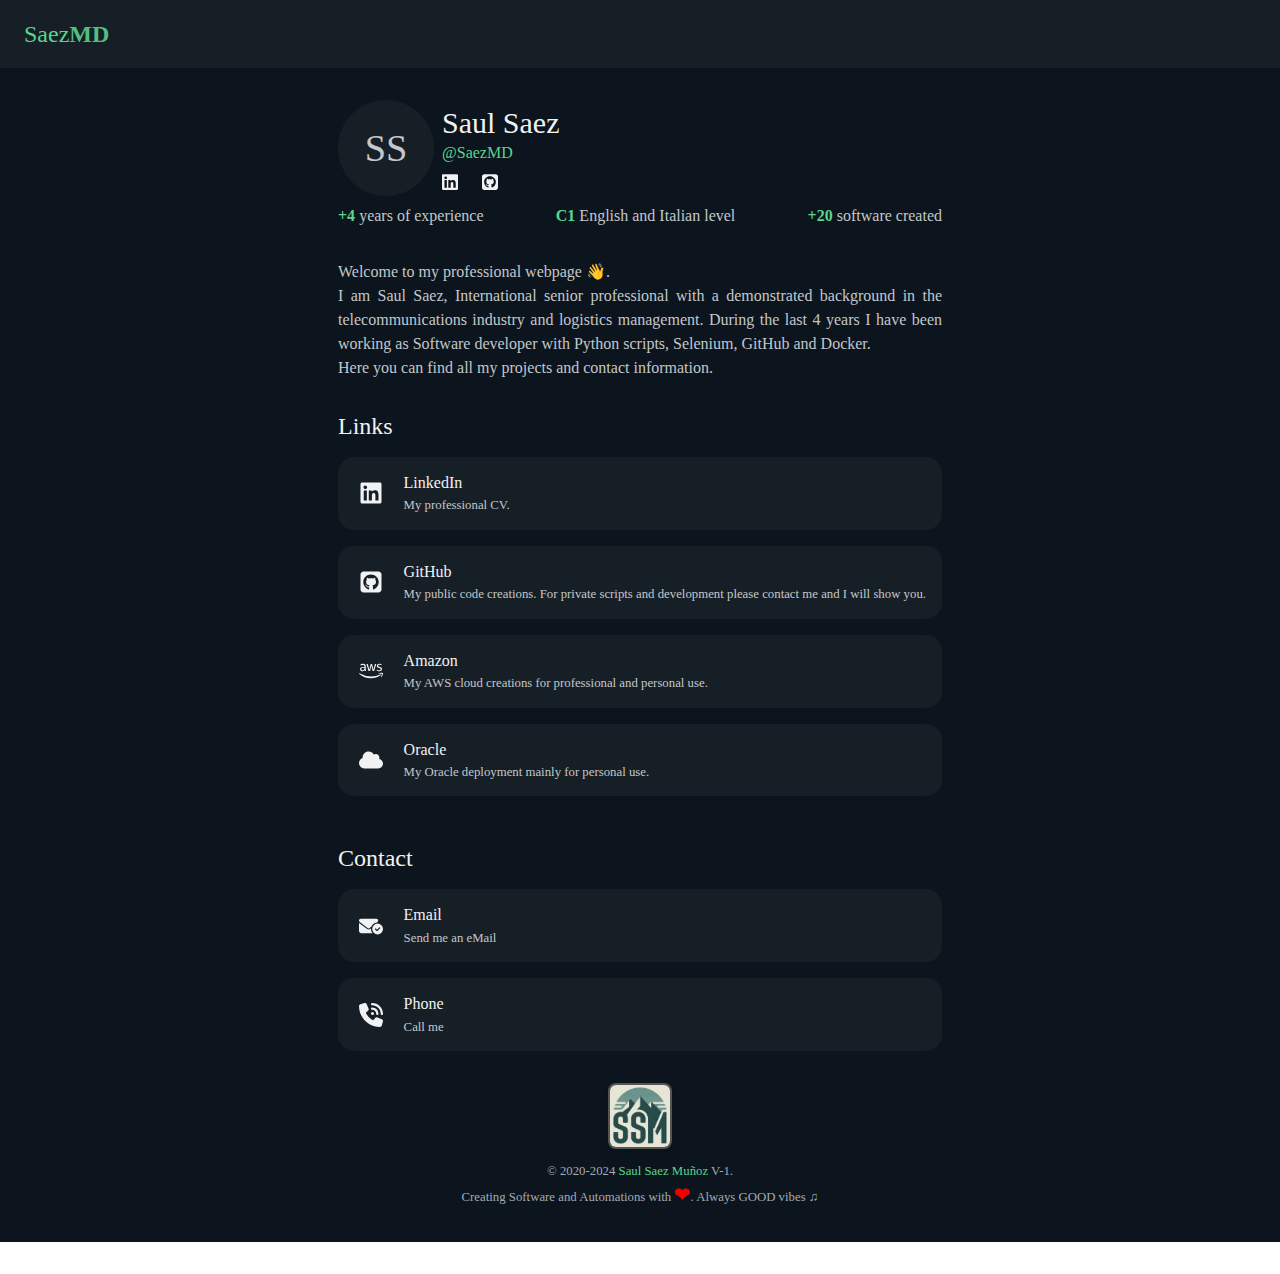
==== commit d1a8aec0: "Add files via upload" ====
--- a/public/index.html
+++ b/public/index.html
@@ -1,4 +1,4 @@
-<!DOCTYPE html><html><head><meta charSet="utf-8"/><meta name="viewport" content="width=device-width"/><title>SaezMD | Software Developer</title><meta content="International Software Developer with a demonstrated background in the telecommunications industry and logistics management." name="description"/><meta content="logo.jfif" property="og:image"/><meta name="next-head-count" content="5"/><link rel="preload" href="/_next/static/css/b075e7fa36b9ed3e.css" as="style" crossorigin=""/><link rel="stylesheet" href="/_next/static/css/b075e7fa36b9ed3e.css" crossorigin="" data-n-g=""/><noscript data-n-css=""></noscript><script defer="" crossorigin="" nomodule="" src="/_next/static/chunks/polyfills-c67a75d1b6f99dc8.js"></script><script src="/_next/static/chunks/webpack-a06fe140fe7e8fac.js" defer="" crossorigin=""></script><script src="/_next/static/chunks/framework-bbecb7d54330d002.js" defer="" crossorigin=""></script><script src="/_next/static/chunks/main-d118035c79e44985.js" defer="" crossorigin=""></script><script src="/_next/static/chunks/pages/_app-2205084b6646c40a.js" defer="" crossorigin=""></script><script src="/_next/static/chunks/395-42e95f9b3c694e61.js" defer="" crossorigin=""></script><script src="/_next/static/chunks/453-678fcab4c11ffadf.js" defer="" crossorigin=""></script><script src="/_next/static/chunks/pages/index-2cbf5b68532545ac.js" defer="" crossorigin=""></script><script src="/_next/static/JxVaWzlSUrk-pBYTqQKjg/_buildManifest.js" defer="" crossorigin=""></script><script src="/_next/static/JxVaWzlSUrk-pBYTqQKjg/_ssgManifest.js" defer="" crossorigin=""></script></head><body><div id="__next"><script>!function(){try{var d=document.documentElement,c=d.classList;c.remove('light','dark');var e=localStorage.getItem('chakra-ui-color-mode');if('system'===e||(!e&&false)){var t='(prefers-color-scheme: dark)',m=window.matchMedia(t);if(m.media!==t||m.matches){d.style.colorScheme = 'dark';c.add('dark')}else{d.style.colorScheme = 'light';c.add('light')}}else if(e){c.add(e|| '')}else{c.add('light')}if(e==='light'||e==='dark'||!e)d.style.colorScheme=e||'light'}catch(e){}}()</script><style data-emotion="css-global 1b7scut">:host,:root,[data-theme]{--chakra-ring-inset:var(--chakra-empty,/*!*/ /*!*/);--chakra-ring-offset-width:0px;--chakra-ring-offset-color:#fff;--chakra-ring-color:rgba(66, 153, 225, 0.6);--chakra-ring-offset-shadow:0 0 #0000;--chakra-ring-shadow:0 0 #0000;--chakra-space-x-reverse:0;--chakra-space-y-reverse:0;--chakra-colors-transparent:transparent;--chakra-colors-current:currentColor;--chakra-colors-black:#000000;--chakra-colors-white:#FFFFFF;--chakra-colors-whiteAlpha-50:rgba(255, 255, 255, 0.04);--chakra-colors-whiteAlpha-100:rgba(255, 255, 255, 0.06);--chakra-colors-whiteAlpha-200:rgba(255, 255, 255, 0.08);--chakra-colors-whiteAlpha-300:rgba(255, 255, 255, 0.16);--chakra-colors-whiteAlpha-400:rgba(255, 255, 255, 0.24);--chakra-colors-whiteAlpha-500:rgba(255, 255, 255, 0.36);--chakra-colors-whiteAlpha-600:rgba(255, 255, 255, 0.48);--chakra-colors-whiteAlpha-700:rgba(255, 255, 255, 0.64);--chakra-colors-whiteAlpha-800:rgba(255, 255, 255, 0.80);--chakra-colors-whiteAlpha-900:rgba(255, 255, 255, 0.92);--chakra-colors-blackAlpha-50:rgba(0, 0, 0, 0.04);--chakra-colors-blackAlpha-100:rgba(0, 0, 0, 0.06);--chakra-colors-blackAlpha-200:rgba(0, 0, 0, 0.08);--chakra-colors-blackAlpha-300:rgba(0, 0, 0, 0.16);--chakra-colors-blackAlpha-400:rgba(0, 0, 0, 0.24);--chakra-colors-blackAlpha-500:rgba(0, 0, 0, 0.36);--chakra-colors-blackAlpha-600:rgba(0, 0, 0, 0.48);--chakra-colors-blackAlpha-700:rgba(0, 0, 0, 0.64);--chakra-colors-blackAlpha-800:rgba(0, 0, 0, 0.80);--chakra-colors-blackAlpha-900:rgba(0, 0, 0, 0.92);--chakra-colors-gray-50:#F7FAFC;--chakra-colors-gray-100:#EDF2F7;--chakra-colors-gray-200:#E2E8F0;--chakra-colors-gray-300:#CBD5E0;--chakra-colors-gray-400:#A0AEC0;--chakra-colors-gray-500:#718096;--chakra-colors-gray-600:#4A5568;--chakra-colors-gray-700:#2D3748;--chakra-colors-gray-800:#1A202C;--chakra-colors-gray-900:#171923;--chakra-colors-red-50:#FFF5F5;--chakra-colors-red-100:#FED7D7;--chakra-colors-red-200:#FEB2B2;--chakra-colors-red-300:#FC8181;--chakra-colors-red-400:#F56565;--chakra-colors-red-500:#E53E3E;--chakra-colors-red-600:#C53030;--chakra-colors-red-700:#9B2C2C;--chakra-colors-red-800:#822727;--chakra-colors-red-900:#63171B;--chakra-colors-orange-50:#FFFAF0;--chakra-colors-orange-100:#FEEBC8;--chakra-colors-orange-200:#FBD38D;--chakra-colors-orange-300:#F6AD55;--chakra-colors-orange-400:#ED8936;--chakra-colors-orange-500:#DD6B20;--chakra-colors-orange-600:#C05621;--chakra-colors-orange-700:#9C4221;--chakra-colors-orange-800:#7B341E;--chakra-colors-orange-900:#652B19;--chakra-colors-yellow-50:#FFFFF0;--chakra-colors-yellow-100:#FEFCBF;--chakra-colors-yellow-200:#FAF089;--chakra-colors-yellow-300:#F6E05E;--chakra-colors-yellow-400:#ECC94B;--chakra-colors-yellow-500:#D69E2E;--chakra-colors-yellow-600:#B7791F;--chakra-colors-yellow-700:#975A16;--chakra-colors-yellow-800:#744210;--chakra-colors-yellow-900:#5F370E;--chakra-colors-green-50:#F0FFF4;--chakra-colors-green-100:#C6F6D5;--chakra-colors-green-200:#9AE6B4;--chakra-colors-green-300:#68D391;--chakra-colors-green-400:#48BB78;--chakra-colors-green-500:#38A169;--chakra-colors-green-600:#2F855A;--chakra-colors-green-700:#276749;--chakra-colors-green-800:#22543D;--chakra-colors-green-900:#1C4532;--chakra-colors-teal-50:#E6FFFA;--chakra-colors-teal-100:#B2F5EA;--chakra-colors-teal-200:#81E6D9;--chakra-colors-teal-300:#4FD1C5;--chakra-colors-teal-400:#38B2AC;--chakra-colors-teal-500:#319795;--chakra-colors-teal-600:#2C7A7B;--chakra-colors-teal-700:#285E61;--chakra-colors-teal-800:#234E52;--chakra-colors-teal-900:#1D4044;--chakra-colors-blue-50:#ebf8ff;--chakra-colors-blue-100:#bee3f8;--chakra-colors-blue-200:#90cdf4;--chakra-colors-blue-300:#63b3ed;--chakra-colors-blue-400:#4299e1;--chakra-colors-blue-500:#3182ce;--chakra-colors-blue-600:#2b6cb0;--chakra-colors-blue-700:#2c5282;--chakra-colors-blue-800:#2a4365;--chakra-colors-blue-900:#1A365D;--chakra-colors-cyan-50:#EDFDFD;--chakra-colors-cyan-100:#C4F1F9;--chakra-colors-cyan-200:#9DECF9;--chakra-colors-cyan-300:#76E4F7;--chakra-colors-cyan-400:#0BC5EA;--chakra-colors-cyan-500:#00B5D8;--chakra-colors-cyan-600:#00A3C4;--chakra-colors-cyan-700:#0987A0;--chakra-colors-cyan-800:#086F83;--chakra-colors-cyan-900:#065666;--chakra-colors-purple-50:#FAF5FF;--chakra-colors-purple-100:#E9D8FD;--chakra-colors-purple-200:#D6BCFA;--chakra-colors-purple-300:#B794F4;--chakra-colors-purple-400:#9F7AEA;--chakra-colors-purple-500:#805AD5;--chakra-colors-purple-600:#6B46C1;--chakra-colors-purple-700:#553C9A;--chakra-colors-purple-800:#44337A;--chakra-colors-purple-900:#322659;--chakra-colors-pink-50:#FFF5F7;--chakra-colors-pink-100:#FED7E2;--chakra-colors-pink-200:#FBB6CE;--chakra-colors-pink-300:#F687B3;--chakra-colors-pink-400:#ED64A6;--chakra-colors-pink-500:#D53F8C;--chakra-colors-pink-600:#B83280;--chakra-colors-pink-700:#97266D;--chakra-colors-pink-800:#702459;--chakra-colors-pink-900:#521B41;--chakra-colors-linkedin-50:#E8F4F9;--chakra-colors-linkedin-100:#CFEDFB;--chakra-colors-linkedin-200:#9BDAF3;--chakra-colors-linkedin-300:#68C7EC;--chakra-colors-linkedin-400:#34B3E4;--chakra-colors-linkedin-500:#00A0DC;--chakra-colors-linkedin-600:#008CC9;--chakra-colors-linkedin-700:#0077B5;--chakra-colors-linkedin-800:#005E93;--chakra-colors-linkedin-900:#004471;--chakra-colors-facebook-50:#E8F4F9;--chakra-colors-facebook-100:#D9DEE9;--chakra-colors-facebook-200:#B7C2DA;--chakra-colors-facebook-300:#6482C0;--chakra-colors-facebook-400:#4267B2;--chakra-colors-facebook-500:#385898;--chakra-colors-facebook-600:#314E89;--chakra-colors-facebook-700:#29487D;--chakra-colors-facebook-800:#223B67;--chakra-colors-facebook-900:#1E355B;--chakra-colors-messenger-50:#D0E6FF;--chakra-colors-messenger-100:#B9DAFF;--chakra-colors-messenger-200:#A2CDFF;--chakra-colors-messenger-300:#7AB8FF;--chakra-colors-messenger-400:#2E90FF;--chakra-colors-messenger-500:#0078FF;--chakra-colors-messenger-600:#0063D1;--chakra-colors-messenger-700:#0052AC;--chakra-colors-messenger-800:#003C7E;--chakra-colors-messenger-900:#002C5C;--chakra-colors-whatsapp-50:#dffeec;--chakra-colors-whatsapp-100:#b9f5d0;--chakra-colors-whatsapp-200:#90edb3;--chakra-colors-whatsapp-300:#65e495;--chakra-colors-whatsapp-400:#3cdd78;--chakra-colors-whatsapp-500:#22c35e;--chakra-colors-whatsapp-600:#179848;--chakra-colors-whatsapp-700:#0c6c33;--chakra-colors-whatsapp-800:#01421c;--chakra-colors-whatsapp-900:#001803;--chakra-colors-twitter-50:#E5F4FD;--chakra-colors-twitter-100:#C8E9FB;--chakra-colors-twitter-200:#A8DCFA;--chakra-colors-twitter-300:#83CDF7;--chakra-colors-twitter-400:#57BBF5;--chakra-colors-twitter-500:#1DA1F2;--chakra-colors-twitter-600:#1A94DA;--chakra-colors-twitter-700:#1681BF;--chakra-colors-twitter-800:#136B9E;--chakra-colors-twitter-900:#0D4D71;--chakra-colors-telegram-50:#E3F2F9;--chakra-colors-telegram-100:#C5E4F3;--chakra-colors-telegram-200:#A2D4EC;--chakra-colors-telegram-300:#7AC1E4;--chakra-colors-telegram-400:#47A9DA;--chakra-colors-telegram-500:#0088CC;--chakra-colors-telegram-600:#007AB8;--chakra-colors-telegram-700:#006BA1;--chakra-colors-telegram-800:#005885;--chakra-colors-telegram-900:#003F5E;--chakra-borders-none:0;--chakra-borders-1px:1px solid;--chakra-borders-2px:2px solid;--chakra-borders-4px:4px solid;--chakra-borders-8px:8px solid;--chakra-fonts-heading:-apple-system,BlinkMacSystemFont,"Segoe UI",Helvetica,Arial,sans-serif,"Apple Color Emoji","Segoe UI Emoji","Segoe UI Symbol";--chakra-fonts-body:-apple-system,BlinkMacSystemFont,"Segoe UI",Helvetica,Arial,sans-serif,"Apple Color Emoji","Segoe UI Emoji","Segoe UI Symbol";--chakra-fonts-mono:SFMono-Regular,Menlo,Monaco,Consolas,"Liberation Mono","Courier New",monospace;--chakra-fontSizes-3xs:0.45rem;--chakra-fontSizes-2xs:0.625rem;--chakra-fontSizes-xs:0.75rem;--chakra-fontSizes-sm:0.875rem;--chakra-fontSizes-md:1rem;--chakra-fontSizes-lg:1.125rem;--chakra-fontSizes-xl:1.25rem;--chakra-fontSizes-2xl:1.5rem;--chakra-fontSizes-3xl:1.875rem;--chakra-fontSizes-4xl:2.25rem;--chakra-fontSizes-5xl:3rem;--chakra-fontSizes-6xl:3.75rem;--chakra-fontSizes-7xl:4.5rem;--chakra-fontSizes-8xl:6rem;--chakra-fontSizes-9xl:8rem;--chakra-fontWeights-hairline:100;--chakra-fontWeights-thin:200;--chakra-fontWeights-light:300;--chakra-fontWeights-normal:400;--chakra-fontWeights-medium:500;--chakra-fontWeights-semibold:600;--chakra-fontWeights-bold:700;--chakra-fontWeights-extrabold:800;--chakra-fontWeights-black:900;--chakra-letterSpacings-tighter:-0.05em;--chakra-letterSpacings-tight:-0.025em;--chakra-letterSpacings-normal:0;--chakra-letterSpacings-wide:0.025em;--chakra-letterSpacings-wider:0.05em;--chakra-letterSpacings-widest:0.1em;--chakra-lineHeights-3:.75rem;--chakra-lineHeights-4:1rem;--chakra-lineHeights-5:1.25rem;--chakra-lineHeights-6:1.5rem;--chakra-lineHeights-7:1.75rem;--chakra-lineHeights-8:2rem;--chakra-lineHeights-9:2.25rem;--chakra-lineHeights-10:2.5rem;--chakra-lineHeights-normal:normal;--chakra-lineHeights-none:1;--chakra-lineHeights-shorter:1.25;--chakra-lineHeights-short:1.375;--chakra-lineHeights-base:1.5;--chakra-lineHeights-tall:1.625;--chakra-lineHeights-taller:2;--chakra-radii-none:0;--chakra-radii-sm:0.125rem;--chakra-radii-base:0.25rem;--chakra-radii-md:0.375rem;--chakra-radii-lg:0.5rem;--chakra-radii-xl:0.75rem;--chakra-radii-2xl:1rem;--chakra-radii-3xl:1.5rem;--chakra-radii-full:9999px;--chakra-space-1:0.25rem;--chakra-space-2:0.5rem;--chakra-space-3:0.75rem;--chakra-space-4:1rem;--chakra-space-5:1.25rem;--chakra-space-6:1.5rem;--chakra-space-7:1.75rem;--chakra-space-8:2rem;--chakra-space-9:2.25rem;--chakra-space-10:2.5rem;--chakra-space-12:3rem;--chakra-space-14:3.5rem;--chakra-space-16:4rem;--chakra-space-20:5rem;--chakra-space-24:6rem;--chakra-space-28:7rem;--chakra-space-32:8rem;--chakra-space-36:9rem;--chakra-space-40:10rem;--chakra-space-44:11rem;--chakra-space-48:12rem;--chakra-space-52:13rem;--chakra-space-56:14rem;--chakra-space-60:15rem;--chakra-space-64:16rem;--chakra-space-72:18rem;--chakra-space-80:20rem;--chakra-space-96:24rem;--chakra-space-px:1px;--chakra-space-0-5:0.125rem;--chakra-space-1-5:0.375rem;--chakra-space-2-5:0.625rem;--chakra-space-3-5:0.875rem;--chakra-shadows-xs:0 0 0 1px rgba(0, 0, 0, 0.05);--chakra-shadows-sm:0 1px 2px 0 rgba(0, 0, 0, 0.05);--chakra-shadows-base:0 1px 3px 0 rgba(0, 0, 0, 0.1),0 1px 2px 0 rgba(0, 0, 0, 0.06);--chakra-shadows-md:0 4px 6px -1px rgba(0, 0, 0, 0.1),0 2px 4px -1px rgba(0, 0, 0, 0.06);--chakra-shadows-lg:0 10px 15px -3px rgba(0, 0, 0, 0.1),0 4px 6px -2px rgba(0, 0, 0, 0.05);--chakra-shadows-xl:0 20px 25px -5px rgba(0, 0, 0, 0.1),0 10px 10px -5px rgba(0, 0, 0, 0.04);--chakra-shadows-2xl:0 25px 50px -12px rgba(0, 0, 0, 0.25);--chakra-shadows-outline:0 0 0 3px rgba(66, 153, 225, 0.6);--chakra-shadows-inner:inset 0 2px 4px 0 rgba(0,0,0,0.06);--chakra-shadows-none:none;--chakra-shadows-dark-lg:rgba(0, 0, 0, 0.1) 0px 0px 0px 1px,rgba(0, 0, 0, 0.2) 0px 5px 10px,rgba(0, 0, 0, 0.4) 0px 15px 40px;--chakra-sizes-1:0.25rem;--chakra-sizes-2:0.5rem;--chakra-sizes-3:0.75rem;--chakra-sizes-4:1rem;--chakra-sizes-5:1.25rem;--chakra-sizes-6:1.5rem;--chakra-sizes-7:1.75rem;--chakra-sizes-8:2rem;--chakra-sizes-9:2.25rem;--chakra-sizes-10:2.5rem;--chakra-sizes-12:3rem;--chakra-sizes-14:3.5rem;--chakra-sizes-16:4rem;--chakra-sizes-20:5rem;--chakra-sizes-24:6rem;--chakra-sizes-28:7rem;--chakra-sizes-32:8rem;--chakra-sizes-36:9rem;--chakra-sizes-40:10rem;--chakra-sizes-44:11rem;--chakra-sizes-48:12rem;--chakra-sizes-52:13rem;--chakra-sizes-56:14rem;--chakra-sizes-60:15rem;--chakra-sizes-64:16rem;--chakra-sizes-72:18rem;--chakra-sizes-80:20rem;--chakra-sizes-96:24rem;--chakra-sizes-px:1px;--chakra-sizes-0-5:0.125rem;--chakra-sizes-1-5:0.375rem;--chakra-sizes-2-5:0.625rem;--chakra-sizes-3-5:0.875rem;--chakra-sizes-max:max-content;--chakra-sizes-min:min-content;--chakra-sizes-full:100%;--chakra-sizes-3xs:14rem;--chakra-sizes-2xs:16rem;--chakra-sizes-xs:20rem;--chakra-sizes-sm:24rem;--chakra-sizes-md:28rem;--chakra-sizes-lg:32rem;--chakra-sizes-xl:36rem;--chakra-sizes-2xl:42rem;--chakra-sizes-3xl:48rem;--chakra-sizes-4xl:56rem;--chakra-sizes-5xl:64rem;--chakra-sizes-6xl:72rem;--chakra-sizes-7xl:80rem;--chakra-sizes-8xl:90rem;--chakra-sizes-prose:60ch;--chakra-sizes-container-sm:640px;--chakra-sizes-container-md:768px;--chakra-sizes-container-lg:1024px;--chakra-sizes-container-xl:1280px;--chakra-zIndices-hide:-1;--chakra-zIndices-auto:auto;--chakra-zIndices-base:0;--chakra-zIndices-docked:10;--chakra-zIndices-dropdown:1000;--chakra-zIndices-sticky:1100;--chakra-zIndices-banner:1200;--chakra-zIndices-overlay:1300;--chakra-zIndices-modal:1400;--chakra-zIndices-popover:1500;--chakra-zIndices-skipLink:1600;--chakra-zIndices-toast:1700;--chakra-zIndices-tooltip:1800;--chakra-transition-property-common:background-color,border-color,color,fill,stroke,opacity,box-shadow,transform;--chakra-transition-property-colors:background-color,border-color,color,fill,stroke;--chakra-transition-property-dimensions:width,height;--chakra-transition-property-position:left,right,top,bottom;--chakra-transition-property-background:background-color,background-image,background-position;--chakra-transition-easing-ease-in:cubic-bezier(0.4, 0, 1, 1);--chakra-transition-easing-ease-out:cubic-bezier(0, 0, 0.2, 1);--chakra-transition-easing-ease-in-out:cubic-bezier(0.4, 0, 0.2, 1);--chakra-transition-duration-ultra-fast:50ms;--chakra-transition-duration-faster:100ms;--chakra-transition-duration-fast:150ms;--chakra-transition-duration-normal:200ms;--chakra-transition-duration-slow:300ms;--chakra-transition-duration-slower:400ms;--chakra-transition-duration-ultra-slow:500ms;--chakra-blur-none:0;--chakra-blur-sm:4px;--chakra-blur-base:8px;--chakra-blur-md:12px;--chakra-blur-lg:16px;--chakra-blur-xl:24px;--chakra-blur-2xl:40px;--chakra-blur-3xl:64px;--chakra-breakpoints-base:0em;--chakra-breakpoints-sm:30em;--chakra-breakpoints-md:48em;--chakra-breakpoints-lg:62em;--chakra-breakpoints-xl:80em;--chakra-breakpoints-2xl:96em;}.chakra-ui-light :host:not([data-theme]),.chakra-ui-light :root:not([data-theme]),.chakra-ui-light [data-theme]:not([data-theme]),[data-theme=light] :host:not([data-theme]),[data-theme=light] :root:not([data-theme]),[data-theme=light] [data-theme]:not([data-theme]),:host[data-theme=light],:root[data-theme=light],[data-theme][data-theme=light]{--chakra-colors-chakra-body-text:var(--chakra-colors-gray-800);--chakra-colors-chakra-body-bg:var(--chakra-colors-white);--chakra-colors-chakra-border-color:var(--chakra-colors-gray-200);--chakra-colors-chakra-inverse-text:var(--chakra-colors-white);--chakra-colors-chakra-subtle-bg:var(--chakra-colors-gray-100);--chakra-colors-chakra-subtle-text:var(--chakra-colors-gray-600);--chakra-colors-chakra-placeholder-color:var(--chakra-colors-gray-500);}.chakra-ui-dark :host:not([data-theme]),.chakra-ui-dark :root:not([data-theme]),.chakra-ui-dark [data-theme]:not([data-theme]),[data-theme=dark] :host:not([data-theme]),[data-theme=dark] :root:not([data-theme]),[data-theme=dark] [data-theme]:not([data-theme]),:host[data-theme=dark],:root[data-theme=dark],[data-theme][data-theme=dark]{--chakra-colors-chakra-body-text:var(--chakra-colors-whiteAlpha-900);--chakra-colors-chakra-body-bg:var(--chakra-colors-gray-800);--chakra-colors-chakra-border-color:var(--chakra-colors-whiteAlpha-300);--chakra-colors-chakra-inverse-text:var(--chakra-colors-gray-800);--chakra-colors-chakra-subtle-bg:var(--chakra-colors-gray-700);--chakra-colors-chakra-subtle-text:var(--chakra-colors-gray-400);--chakra-colors-chakra-placeholder-color:var(--chakra-colors-whiteAlpha-400);}</style><style data-emotion="css-global fubdgu">html{line-height:1.5;-webkit-text-size-adjust:100%;font-family:system-ui,sans-serif;-webkit-font-smoothing:antialiased;text-rendering:optimizeLegibility;-moz-osx-font-smoothing:grayscale;touch-action:manipulation;}body{position:relative;min-height:100%;margin:0;font-feature-settings:"kern";}:where(*, *::before, *::after){border-width:0;border-style:solid;box-sizing:border-box;word-wrap:break-word;}main{display:block;}hr{border-top-width:1px;box-sizing:content-box;height:0;overflow:visible;}:where(pre, code, kbd,samp){font-family:SFMono-Regular,Menlo,Monaco,Consolas,monospace;font-size:1em;}a{background-color:transparent;color:inherit;-webkit-text-decoration:inherit;text-decoration:inherit;}abbr[title]{border-bottom:none;-webkit-text-decoration:underline;text-decoration:underline;-webkit-text-decoration:underline dotted;-webkit-text-decoration:underline dotted;text-decoration:underline dotted;}:where(b, strong){font-weight:bold;}small{font-size:80%;}:where(sub,sup){font-size:75%;line-height:0;position:relative;vertical-align:baseline;}sub{bottom:-0.25em;}sup{top:-0.5em;}img{border-style:none;}:where(button, input, optgroup, select, textarea){font-family:inherit;font-size:100%;line-height:1.15;margin:0;}:where(button, input){overflow:visible;}:where(button, select){text-transform:none;}:where(
+<!DOCTYPE html><html><head><meta charSet="utf-8"/><meta name="viewport" content="width=device-width"/><title>SaezMD | Software Developer</title><meta content="International Software Developer with a demonstrated background in the telecommunications industry and logistics management." name="description"/><meta content="logo.jfif" property="og:image"/><meta name="next-head-count" content="5"/><link rel="preload" href="/_next/static/css/90a8798e9b12d271.css" as="style" crossorigin=""/><link rel="stylesheet" href="/_next/static/css/90a8798e9b12d271.css" crossorigin="" data-n-g=""/><noscript data-n-css=""></noscript><script defer="" crossorigin="" nomodule="" src="/_next/static/chunks/polyfills-c67a75d1b6f99dc8.js"></script><script src="/_next/static/chunks/webpack-c21fd345984bfc83.js" defer="" crossorigin=""></script><script src="/_next/static/chunks/framework-bbecb7d54330d002.js" defer="" crossorigin=""></script><script src="/_next/static/chunks/main-d118035c79e44985.js" defer="" crossorigin=""></script><script src="/_next/static/chunks/pages/_app-6e35eb1c915b0ccf.js" defer="" crossorigin=""></script><script src="/_next/static/chunks/717-89456b17ad41e460.js" defer="" crossorigin=""></script><script src="/_next/static/chunks/pages/index-febab25664e0bc2e.js" defer="" crossorigin=""></script><script src="/_next/static/7cYfYnREoroVRn4B1bBRV/_buildManifest.js" defer="" crossorigin=""></script><script src="/_next/static/7cYfYnREoroVRn4B1bBRV/_ssgManifest.js" defer="" crossorigin=""></script></head><body><div id="__next"><script>!function(){try{var d=document.documentElement,c=d.classList;c.remove('light','dark');var e=localStorage.getItem('chakra-ui-color-mode');if('system'===e||(!e&&false)){var t='(prefers-color-scheme: dark)',m=window.matchMedia(t);if(m.media!==t||m.matches){d.style.colorScheme = 'dark';c.add('dark')}else{d.style.colorScheme = 'light';c.add('light')}}else if(e){c.add(e|| '')}else{c.add('light')}if(e==='light'||e==='dark'||!e)d.style.colorScheme=e||'light'}catch(e){}}()</script><style data-emotion="css-global 1b7scut">:host,:root,[data-theme]{--chakra-ring-inset:var(--chakra-empty,/*!*/ /*!*/);--chakra-ring-offset-width:0px;--chakra-ring-offset-color:#fff;--chakra-ring-color:rgba(66, 153, 225, 0.6);--chakra-ring-offset-shadow:0 0 #0000;--chakra-ring-shadow:0 0 #0000;--chakra-space-x-reverse:0;--chakra-space-y-reverse:0;--chakra-colors-transparent:transparent;--chakra-colors-current:currentColor;--chakra-colors-black:#000000;--chakra-colors-white:#FFFFFF;--chakra-colors-whiteAlpha-50:rgba(255, 255, 255, 0.04);--chakra-colors-whiteAlpha-100:rgba(255, 255, 255, 0.06);--chakra-colors-whiteAlpha-200:rgba(255, 255, 255, 0.08);--chakra-colors-whiteAlpha-300:rgba(255, 255, 255, 0.16);--chakra-colors-whiteAlpha-400:rgba(255, 255, 255, 0.24);--chakra-colors-whiteAlpha-500:rgba(255, 255, 255, 0.36);--chakra-colors-whiteAlpha-600:rgba(255, 255, 255, 0.48);--chakra-colors-whiteAlpha-700:rgba(255, 255, 255, 0.64);--chakra-colors-whiteAlpha-800:rgba(255, 255, 255, 0.80);--chakra-colors-whiteAlpha-900:rgba(255, 255, 255, 0.92);--chakra-colors-blackAlpha-50:rgba(0, 0, 0, 0.04);--chakra-colors-blackAlpha-100:rgba(0, 0, 0, 0.06);--chakra-colors-blackAlpha-200:rgba(0, 0, 0, 0.08);--chakra-colors-blackAlpha-300:rgba(0, 0, 0, 0.16);--chakra-colors-blackAlpha-400:rgba(0, 0, 0, 0.24);--chakra-colors-blackAlpha-500:rgba(0, 0, 0, 0.36);--chakra-colors-blackAlpha-600:rgba(0, 0, 0, 0.48);--chakra-colors-blackAlpha-700:rgba(0, 0, 0, 0.64);--chakra-colors-blackAlpha-800:rgba(0, 0, 0, 0.80);--chakra-colors-blackAlpha-900:rgba(0, 0, 0, 0.92);--chakra-colors-gray-50:#F7FAFC;--chakra-colors-gray-100:#EDF2F7;--chakra-colors-gray-200:#E2E8F0;--chakra-colors-gray-300:#CBD5E0;--chakra-colors-gray-400:#A0AEC0;--chakra-colors-gray-500:#718096;--chakra-colors-gray-600:#4A5568;--chakra-colors-gray-700:#2D3748;--chakra-colors-gray-800:#1A202C;--chakra-colors-gray-900:#171923;--chakra-colors-red-50:#FFF5F5;--chakra-colors-red-100:#FED7D7;--chakra-colors-red-200:#FEB2B2;--chakra-colors-red-300:#FC8181;--chakra-colors-red-400:#F56565;--chakra-colors-red-500:#E53E3E;--chakra-colors-red-600:#C53030;--chakra-colors-red-700:#9B2C2C;--chakra-colors-red-800:#822727;--chakra-colors-red-900:#63171B;--chakra-colors-orange-50:#FFFAF0;--chakra-colors-orange-100:#FEEBC8;--chakra-colors-orange-200:#FBD38D;--chakra-colors-orange-300:#F6AD55;--chakra-colors-orange-400:#ED8936;--chakra-colors-orange-500:#DD6B20;--chakra-colors-orange-600:#C05621;--chakra-colors-orange-700:#9C4221;--chakra-colors-orange-800:#7B341E;--chakra-colors-orange-900:#652B19;--chakra-colors-yellow-50:#FFFFF0;--chakra-colors-yellow-100:#FEFCBF;--chakra-colors-yellow-200:#FAF089;--chakra-colors-yellow-300:#F6E05E;--chakra-colors-yellow-400:#ECC94B;--chakra-colors-yellow-500:#D69E2E;--chakra-colors-yellow-600:#B7791F;--chakra-colors-yellow-700:#975A16;--chakra-colors-yellow-800:#744210;--chakra-colors-yellow-900:#5F370E;--chakra-colors-green-50:#F0FFF4;--chakra-colors-green-100:#C6F6D5;--chakra-colors-green-200:#9AE6B4;--chakra-colors-green-300:#68D391;--chakra-colors-green-400:#48BB78;--chakra-colors-green-500:#38A169;--chakra-colors-green-600:#2F855A;--chakra-colors-green-700:#276749;--chakra-colors-green-800:#22543D;--chakra-colors-green-900:#1C4532;--chakra-colors-teal-50:#E6FFFA;--chakra-colors-teal-100:#B2F5EA;--chakra-colors-teal-200:#81E6D9;--chakra-colors-teal-300:#4FD1C5;--chakra-colors-teal-400:#38B2AC;--chakra-colors-teal-500:#319795;--chakra-colors-teal-600:#2C7A7B;--chakra-colors-teal-700:#285E61;--chakra-colors-teal-800:#234E52;--chakra-colors-teal-900:#1D4044;--chakra-colors-blue-50:#ebf8ff;--chakra-colors-blue-100:#bee3f8;--chakra-colors-blue-200:#90cdf4;--chakra-colors-blue-300:#63b3ed;--chakra-colors-blue-400:#4299e1;--chakra-colors-blue-500:#3182ce;--chakra-colors-blue-600:#2b6cb0;--chakra-colors-blue-700:#2c5282;--chakra-colors-blue-800:#2a4365;--chakra-colors-blue-900:#1A365D;--chakra-colors-cyan-50:#EDFDFD;--chakra-colors-cyan-100:#C4F1F9;--chakra-colors-cyan-200:#9DECF9;--chakra-colors-cyan-300:#76E4F7;--chakra-colors-cyan-400:#0BC5EA;--chakra-colors-cyan-500:#00B5D8;--chakra-colors-cyan-600:#00A3C4;--chakra-colors-cyan-700:#0987A0;--chakra-colors-cyan-800:#086F83;--chakra-colors-cyan-900:#065666;--chakra-colors-purple-50:#FAF5FF;--chakra-colors-purple-100:#E9D8FD;--chakra-colors-purple-200:#D6BCFA;--chakra-colors-purple-300:#B794F4;--chakra-colors-purple-400:#9F7AEA;--chakra-colors-purple-500:#805AD5;--chakra-colors-purple-600:#6B46C1;--chakra-colors-purple-700:#553C9A;--chakra-colors-purple-800:#44337A;--chakra-colors-purple-900:#322659;--chakra-colors-pink-50:#FFF5F7;--chakra-colors-pink-100:#FED7E2;--chakra-colors-pink-200:#FBB6CE;--chakra-colors-pink-300:#F687B3;--chakra-colors-pink-400:#ED64A6;--chakra-colors-pink-500:#D53F8C;--chakra-colors-pink-600:#B83280;--chakra-colors-pink-700:#97266D;--chakra-colors-pink-800:#702459;--chakra-colors-pink-900:#521B41;--chakra-colors-linkedin-50:#E8F4F9;--chakra-colors-linkedin-100:#CFEDFB;--chakra-colors-linkedin-200:#9BDAF3;--chakra-colors-linkedin-300:#68C7EC;--chakra-colors-linkedin-400:#34B3E4;--chakra-colors-linkedin-500:#00A0DC;--chakra-colors-linkedin-600:#008CC9;--chakra-colors-linkedin-700:#0077B5;--chakra-colors-linkedin-800:#005E93;--chakra-colors-linkedin-900:#004471;--chakra-colors-facebook-50:#E8F4F9;--chakra-colors-facebook-100:#D9DEE9;--chakra-colors-facebook-200:#B7C2DA;--chakra-colors-facebook-300:#6482C0;--chakra-colors-facebook-400:#4267B2;--chakra-colors-facebook-500:#385898;--chakra-colors-facebook-600:#314E89;--chakra-colors-facebook-700:#29487D;--chakra-colors-facebook-800:#223B67;--chakra-colors-facebook-900:#1E355B;--chakra-colors-messenger-50:#D0E6FF;--chakra-colors-messenger-100:#B9DAFF;--chakra-colors-messenger-200:#A2CDFF;--chakra-colors-messenger-300:#7AB8FF;--chakra-colors-messenger-400:#2E90FF;--chakra-colors-messenger-500:#0078FF;--chakra-colors-messenger-600:#0063D1;--chakra-colors-messenger-700:#0052AC;--chakra-colors-messenger-800:#003C7E;--chakra-colors-messenger-900:#002C5C;--chakra-colors-whatsapp-50:#dffeec;--chakra-colors-whatsapp-100:#b9f5d0;--chakra-colors-whatsapp-200:#90edb3;--chakra-colors-whatsapp-300:#65e495;--chakra-colors-whatsapp-400:#3cdd78;--chakra-colors-whatsapp-500:#22c35e;--chakra-colors-whatsapp-600:#179848;--chakra-colors-whatsapp-700:#0c6c33;--chakra-colors-whatsapp-800:#01421c;--chakra-colors-whatsapp-900:#001803;--chakra-colors-twitter-50:#E5F4FD;--chakra-colors-twitter-100:#C8E9FB;--chakra-colors-twitter-200:#A8DCFA;--chakra-colors-twitter-300:#83CDF7;--chakra-colors-twitter-400:#57BBF5;--chakra-colors-twitter-500:#1DA1F2;--chakra-colors-twitter-600:#1A94DA;--chakra-colors-twitter-700:#1681BF;--chakra-colors-twitter-800:#136B9E;--chakra-colors-twitter-900:#0D4D71;--chakra-colors-telegram-50:#E3F2F9;--chakra-colors-telegram-100:#C5E4F3;--chakra-colors-telegram-200:#A2D4EC;--chakra-colors-telegram-300:#7AC1E4;--chakra-colors-telegram-400:#47A9DA;--chakra-colors-telegram-500:#0088CC;--chakra-colors-telegram-600:#007AB8;--chakra-colors-telegram-700:#006BA1;--chakra-colors-telegram-800:#005885;--chakra-colors-telegram-900:#003F5E;--chakra-borders-none:0;--chakra-borders-1px:1px solid;--chakra-borders-2px:2px solid;--chakra-borders-4px:4px solid;--chakra-borders-8px:8px solid;--chakra-fonts-heading:-apple-system,BlinkMacSystemFont,"Segoe UI",Helvetica,Arial,sans-serif,"Apple Color Emoji","Segoe UI Emoji","Segoe UI Symbol";--chakra-fonts-body:-apple-system,BlinkMacSystemFont,"Segoe UI",Helvetica,Arial,sans-serif,"Apple Color Emoji","Segoe UI Emoji","Segoe UI Symbol";--chakra-fonts-mono:SFMono-Regular,Menlo,Monaco,Consolas,"Liberation Mono","Courier New",monospace;--chakra-fontSizes-3xs:0.45rem;--chakra-fontSizes-2xs:0.625rem;--chakra-fontSizes-xs:0.75rem;--chakra-fontSizes-sm:0.875rem;--chakra-fontSizes-md:1rem;--chakra-fontSizes-lg:1.125rem;--chakra-fontSizes-xl:1.25rem;--chakra-fontSizes-2xl:1.5rem;--chakra-fontSizes-3xl:1.875rem;--chakra-fontSizes-4xl:2.25rem;--chakra-fontSizes-5xl:3rem;--chakra-fontSizes-6xl:3.75rem;--chakra-fontSizes-7xl:4.5rem;--chakra-fontSizes-8xl:6rem;--chakra-fontSizes-9xl:8rem;--chakra-fontWeights-hairline:100;--chakra-fontWeights-thin:200;--chakra-fontWeights-light:300;--chakra-fontWeights-normal:400;--chakra-fontWeights-medium:500;--chakra-fontWeights-semibold:600;--chakra-fontWeights-bold:700;--chakra-fontWeights-extrabold:800;--chakra-fontWeights-black:900;--chakra-letterSpacings-tighter:-0.05em;--chakra-letterSpacings-tight:-0.025em;--chakra-letterSpacings-normal:0;--chakra-letterSpacings-wide:0.025em;--chakra-letterSpacings-wider:0.05em;--chakra-letterSpacings-widest:0.1em;--chakra-lineHeights-3:.75rem;--chakra-lineHeights-4:1rem;--chakra-lineHeights-5:1.25rem;--chakra-lineHeights-6:1.5rem;--chakra-lineHeights-7:1.75rem;--chakra-lineHeights-8:2rem;--chakra-lineHeights-9:2.25rem;--chakra-lineHeights-10:2.5rem;--chakra-lineHeights-normal:normal;--chakra-lineHeights-none:1;--chakra-lineHeights-shorter:1.25;--chakra-lineHeights-short:1.375;--chakra-lineHeights-base:1.5;--chakra-lineHeights-tall:1.625;--chakra-lineHeights-taller:2;--chakra-radii-none:0;--chakra-radii-sm:0.125rem;--chakra-radii-base:0.25rem;--chakra-radii-md:0.375rem;--chakra-radii-lg:0.5rem;--chakra-radii-xl:0.75rem;--chakra-radii-2xl:1rem;--chakra-radii-3xl:1.5rem;--chakra-radii-full:9999px;--chakra-space-1:0.25rem;--chakra-space-2:0.5rem;--chakra-space-3:0.75rem;--chakra-space-4:1rem;--chakra-space-5:1.25rem;--chakra-space-6:1.5rem;--chakra-space-7:1.75rem;--chakra-space-8:2rem;--chakra-space-9:2.25rem;--chakra-space-10:2.5rem;--chakra-space-12:3rem;--chakra-space-14:3.5rem;--chakra-space-16:4rem;--chakra-space-20:5rem;--chakra-space-24:6rem;--chakra-space-28:7rem;--chakra-space-32:8rem;--chakra-space-36:9rem;--chakra-space-40:10rem;--chakra-space-44:11rem;--chakra-space-48:12rem;--chakra-space-52:13rem;--chakra-space-56:14rem;--chakra-space-60:15rem;--chakra-space-64:16rem;--chakra-space-72:18rem;--chakra-space-80:20rem;--chakra-space-96:24rem;--chakra-space-px:1px;--chakra-space-0-5:0.125rem;--chakra-space-1-5:0.375rem;--chakra-space-2-5:0.625rem;--chakra-space-3-5:0.875rem;--chakra-shadows-xs:0 0 0 1px rgba(0, 0, 0, 0.05);--chakra-shadows-sm:0 1px 2px 0 rgba(0, 0, 0, 0.05);--chakra-shadows-base:0 1px 3px 0 rgba(0, 0, 0, 0.1),0 1px 2px 0 rgba(0, 0, 0, 0.06);--chakra-shadows-md:0 4px 6px -1px rgba(0, 0, 0, 0.1),0 2px 4px -1px rgba(0, 0, 0, 0.06);--chakra-shadows-lg:0 10px 15px -3px rgba(0, 0, 0, 0.1),0 4px 6px -2px rgba(0, 0, 0, 0.05);--chakra-shadows-xl:0 20px 25px -5px rgba(0, 0, 0, 0.1),0 10px 10px -5px rgba(0, 0, 0, 0.04);--chakra-shadows-2xl:0 25px 50px -12px rgba(0, 0, 0, 0.25);--chakra-shadows-outline:0 0 0 3px rgba(66, 153, 225, 0.6);--chakra-shadows-inner:inset 0 2px 4px 0 rgba(0,0,0,0.06);--chakra-shadows-none:none;--chakra-shadows-dark-lg:rgba(0, 0, 0, 0.1) 0px 0px 0px 1px,rgba(0, 0, 0, 0.2) 0px 5px 10px,rgba(0, 0, 0, 0.4) 0px 15px 40px;--chakra-sizes-1:0.25rem;--chakra-sizes-2:0.5rem;--chakra-sizes-3:0.75rem;--chakra-sizes-4:1rem;--chakra-sizes-5:1.25rem;--chakra-sizes-6:1.5rem;--chakra-sizes-7:1.75rem;--chakra-sizes-8:2rem;--chakra-sizes-9:2.25rem;--chakra-sizes-10:2.5rem;--chakra-sizes-12:3rem;--chakra-sizes-14:3.5rem;--chakra-sizes-16:4rem;--chakra-sizes-20:5rem;--chakra-sizes-24:6rem;--chakra-sizes-28:7rem;--chakra-sizes-32:8rem;--chakra-sizes-36:9rem;--chakra-sizes-40:10rem;--chakra-sizes-44:11rem;--chakra-sizes-48:12rem;--chakra-sizes-52:13rem;--chakra-sizes-56:14rem;--chakra-sizes-60:15rem;--chakra-sizes-64:16rem;--chakra-sizes-72:18rem;--chakra-sizes-80:20rem;--chakra-sizes-96:24rem;--chakra-sizes-px:1px;--chakra-sizes-0-5:0.125rem;--chakra-sizes-1-5:0.375rem;--chakra-sizes-2-5:0.625rem;--chakra-sizes-3-5:0.875rem;--chakra-sizes-max:max-content;--chakra-sizes-min:min-content;--chakra-sizes-full:100%;--chakra-sizes-3xs:14rem;--chakra-sizes-2xs:16rem;--chakra-sizes-xs:20rem;--chakra-sizes-sm:24rem;--chakra-sizes-md:28rem;--chakra-sizes-lg:32rem;--chakra-sizes-xl:36rem;--chakra-sizes-2xl:42rem;--chakra-sizes-3xl:48rem;--chakra-sizes-4xl:56rem;--chakra-sizes-5xl:64rem;--chakra-sizes-6xl:72rem;--chakra-sizes-7xl:80rem;--chakra-sizes-8xl:90rem;--chakra-sizes-prose:60ch;--chakra-sizes-container-sm:640px;--chakra-sizes-container-md:768px;--chakra-sizes-container-lg:1024px;--chakra-sizes-container-xl:1280px;--chakra-zIndices-hide:-1;--chakra-zIndices-auto:auto;--chakra-zIndices-base:0;--chakra-zIndices-docked:10;--chakra-zIndices-dropdown:1000;--chakra-zIndices-sticky:1100;--chakra-zIndices-banner:1200;--chakra-zIndices-overlay:1300;--chakra-zIndices-modal:1400;--chakra-zIndices-popover:1500;--chakra-zIndices-skipLink:1600;--chakra-zIndices-toast:1700;--chakra-zIndices-tooltip:1800;--chakra-transition-property-common:background-color,border-color,color,fill,stroke,opacity,box-shadow,transform;--chakra-transition-property-colors:background-color,border-color,color,fill,stroke;--chakra-transition-property-dimensions:width,height;--chakra-transition-property-position:left,right,top,bottom;--chakra-transition-property-background:background-color,background-image,background-position;--chakra-transition-easing-ease-in:cubic-bezier(0.4, 0, 1, 1);--chakra-transition-easing-ease-out:cubic-bezier(0, 0, 0.2, 1);--chakra-transition-easing-ease-in-out:cubic-bezier(0.4, 0, 0.2, 1);--chakra-transition-duration-ultra-fast:50ms;--chakra-transition-duration-faster:100ms;--chakra-transition-duration-fast:150ms;--chakra-transition-duration-normal:200ms;--chakra-transition-duration-slow:300ms;--chakra-transition-duration-slower:400ms;--chakra-transition-duration-ultra-slow:500ms;--chakra-blur-none:0;--chakra-blur-sm:4px;--chakra-blur-base:8px;--chakra-blur-md:12px;--chakra-blur-lg:16px;--chakra-blur-xl:24px;--chakra-blur-2xl:40px;--chakra-blur-3xl:64px;--chakra-breakpoints-base:0em;--chakra-breakpoints-sm:30em;--chakra-breakpoints-md:48em;--chakra-breakpoints-lg:62em;--chakra-breakpoints-xl:80em;--chakra-breakpoints-2xl:96em;}.chakra-ui-light :host:not([data-theme]),.chakra-ui-light :root:not([data-theme]),.chakra-ui-light [data-theme]:not([data-theme]),[data-theme=light] :host:not([data-theme]),[data-theme=light] :root:not([data-theme]),[data-theme=light] [data-theme]:not([data-theme]),:host[data-theme=light],:root[data-theme=light],[data-theme][data-theme=light]{--chakra-colors-chakra-body-text:var(--chakra-colors-gray-800);--chakra-colors-chakra-body-bg:var(--chakra-colors-white);--chakra-colors-chakra-border-color:var(--chakra-colors-gray-200);--chakra-colors-chakra-inverse-text:var(--chakra-colors-white);--chakra-colors-chakra-subtle-bg:var(--chakra-colors-gray-100);--chakra-colors-chakra-subtle-text:var(--chakra-colors-gray-600);--chakra-colors-chakra-placeholder-color:var(--chakra-colors-gray-500);}.chakra-ui-dark :host:not([data-theme]),.chakra-ui-dark :root:not([data-theme]),.chakra-ui-dark [data-theme]:not([data-theme]),[data-theme=dark] :host:not([data-theme]),[data-theme=dark] :root:not([data-theme]),[data-theme=dark] [data-theme]:not([data-theme]),:host[data-theme=dark],:root[data-theme=dark],[data-theme][data-theme=dark]{--chakra-colors-chakra-body-text:var(--chakra-colors-whiteAlpha-900);--chakra-colors-chakra-body-bg:var(--chakra-colors-gray-800);--chakra-colors-chakra-border-color:var(--chakra-colors-whiteAlpha-300);--chakra-colors-chakra-inverse-text:var(--chakra-colors-gray-800);--chakra-colors-chakra-subtle-bg:var(--chakra-colors-gray-700);--chakra-colors-chakra-subtle-text:var(--chakra-colors-gray-400);--chakra-colors-chakra-placeholder-color:var(--chakra-colors-whiteAlpha-400);}</style><style data-emotion="css-global fubdgu">html{line-height:1.5;-webkit-text-size-adjust:100%;font-family:system-ui,sans-serif;-webkit-font-smoothing:antialiased;text-rendering:optimizeLegibility;-moz-osx-font-smoothing:grayscale;touch-action:manipulation;}body{position:relative;min-height:100%;margin:0;font-feature-settings:"kern";}:where(*, *::before, *::after){border-width:0;border-style:solid;box-sizing:border-box;word-wrap:break-word;}main{display:block;}hr{border-top-width:1px;box-sizing:content-box;height:0;overflow:visible;}:where(pre, code, kbd,samp){font-family:SFMono-Regular,Menlo,Monaco,Consolas,monospace;font-size:1em;}a{background-color:transparent;color:inherit;-webkit-text-decoration:inherit;text-decoration:inherit;}abbr[title]{border-bottom:none;-webkit-text-decoration:underline;text-decoration:underline;-webkit-text-decoration:underline dotted;-webkit-text-decoration:underline dotted;text-decoration:underline dotted;}:where(b, strong){font-weight:bold;}small{font-size:80%;}:where(sub,sup){font-size:75%;line-height:0;position:relative;vertical-align:baseline;}sub{bottom:-0.25em;}sup{top:-0.5em;}img{border-style:none;}:where(button, input, optgroup, select, textarea){font-family:inherit;font-size:100%;line-height:1.15;margin:0;}:where(button, input){overflow:visible;}:where(button, select){text-transform:none;}:where(
           button::-moz-focus-inner,
           [type="button"]::-moz-focus-inner,
           [type="reset"]::-moz-focus-inner,
@@ -19,5 +19,9 @@
           pre
         ){margin:0;}button{background:transparent;padding:0;}fieldset{margin:0;padding:0;}:where(ol, ul){margin:0;padding:0;}textarea{resize:vertical;}:where(button, [role="button"]){cursor:pointer;}button::-moz-focus-inner{border:0!important;}table{border-collapse:collapse;}:where(h1, h2, h3, h4, h5, h6){font-size:inherit;font-weight:inherit;}:where(button, input, optgroup, select, textarea){padding:0;line-height:inherit;color:inherit;}:where(img, svg, video, canvas, audio, iframe, embed, object){display:block;}:where(img, video){max-width:100%;height:auto;}[data-js-focus-visible] :focus:not([data-focus-visible-added]):not(
           [data-focus-visible-disabled]
-        ){outline:none;box-shadow:none;}select::-ms-expand{display:none;}:root,:host{--chakra-vh:100vh;}@supports (height: -webkit-fill-available){:root,:host{--chakra-vh:-webkit-fill-available;}}@supports (height: -moz-fill-available){:root,:host{--chakra-vh:-moz-fill-available;}}@supports (height: 100dvh){:root,:host{--chakra-vh:100dvh;}}</style><style data-emotion="css-global 1tns06d">body{font-family:Poppins;color:var(--chakra-colors-chakra-body-text);background:var(--chakra-colors-chakra-body-bg);transition-property:background-color;transition-duration:var(--chakra-transition-duration-normal);line-height:var(--chakra-lineHeights-base);font-weight:300;background-color:#0C151D;}*::-webkit-input-placeholder{color:var(--chakra-colors-chakra-placeholder-color);}*::-moz-placeholder{color:var(--chakra-colors-chakra-placeholder-color);}*:-ms-input-placeholder{color:var(--chakra-colors-chakra-placeholder-color);}*::placeholder{color:var(--chakra-colors-chakra-placeholder-color);}*,*::before,::after{border-color:var(--chakra-colors-chakra-border-color);}</style><style data-emotion="css-global 8gzb3n">.js-focus-visible :focus:not([data-focus-visible-added]){outline:none;box-shadow:none;}</style><div class="css-0"><style data-emotion="css 1xrjh34">.css-1xrjh34{display:-webkit-box;display:-webkit-flex;display:-ms-flexbox;display:flex;-webkit-align-items:center;-webkit-box-align:center;-ms-flex-align:center;align-items:center;-webkit-flex-direction:row;-ms-flex-direction:row;flex-direction:row;position:-webkit-sticky;position:sticky;background:#171F26;-webkit-padding-start:1.5em;padding-inline-start:1.5em;-webkit-padding-end:1.5em;padding-inline-end:1.5em;padding-top:1em;padding-bottom:1em;z-index:999;top:0px;}.css-1xrjh34>*:not(style)~*:not(style){margin-top:0px;-webkit-margin-end:0px;margin-inline-end:0px;margin-bottom:0px;-webkit-margin-start:0.5rem;margin-inline-start:0.5rem;}</style><div class="chakra-stack css-1xrjh34"><style data-emotion="css hst99s animation-b7n1on">.css-hst99s{display:inline-block;border-color:currentColor;border-style:solid;border-radius:99999px;border-width:2px;border-bottom-color:var(--chakra-colors-transparent);border-left-color:var(--chakra-colors-transparent);-webkit-animation:animation-b7n1on 0.45s linear infinite;animation:animation-b7n1on 0.45s linear infinite;width:var(--spinner-size);height:var(--spinner-size);--spinner-size:var(--chakra-sizes-6);color:var(--chakra-colors-white);}@-webkit-keyframes animation-b7n1on{0%{-webkit-transform:rotate(0deg);-moz-transform:rotate(0deg);-ms-transform:rotate(0deg);transform:rotate(0deg);}100%{-webkit-transform:rotate(360deg);-moz-transform:rotate(360deg);-ms-transform:rotate(360deg);transform:rotate(360deg);}}@keyframes animation-b7n1on{0%{-webkit-transform:rotate(0deg);-moz-transform:rotate(0deg);-ms-transform:rotate(0deg);transform:rotate(0deg);}100%{-webkit-transform:rotate(360deg);-moz-transform:rotate(360deg);-ms-transform:rotate(360deg);transform:rotate(360deg);}}</style><div class="chakra-spinner css-hst99s"><style data-emotion="css 8b45rq">.css-8b45rq{border:0px;clip:rect(0, 0, 0, 0);width:1px;height:1px;margin:-1px;padding:0px;overflow:hidden;white-space:nowrap;position:absolute;}</style><span class="css-8b45rq">Loading...</span></div><style data-emotion="css ff9ahk">.css-ff9ahk{font-size:1.5em;font-family:Bitter;font-weight:500;}</style><div class="css-ff9ahk"><style data-emotion="css mr4j44">.css-mr4j44{color:#58D68D;}</style><span class="chakra-text css-mr4j44">Saez</span><style data-emotion="css 96heuh">.css-96heuh{color:#52BE80;font-weight:var(--chakra-fontWeights-bold);}</style><span class="chakra-text css-96heuh">MD</span></div></div><style data-emotion="css gmuwbf">.css-gmuwbf{display:-webkit-box;display:-webkit-flex;display:-ms-flexbox;display:flex;-webkit-align-items:center;-webkit-box-align:center;-ms-flex-align:center;align-items:center;-webkit-box-pack:center;-ms-flex-pack:center;-webkit-justify-content:center;justify-content:center;}</style><div class="css-gmuwbf"><style data-emotion="css 158vbac">.css-158vbac{display:-webkit-box;display:-webkit-flex;display:-ms-flexbox;display:flex;-webkit-align-items:center;-webkit-box-align:center;-ms-flex-align:center;align-items:center;-webkit-flex-direction:column;-ms-flex-direction:column;flex-direction:column;max-width:620px;width:100%;margin-top:2em;margin-bottom:2em;}.css-158vbac>*:not(style)~*:not(style){margin-top:0.5rem;-webkit-margin-end:0px;margin-inline-end:0px;margin-bottom:0px;-webkit-margin-start:0px;margin-inline-start:0px;}</style><div class="chakra-stack css-158vbac"><style data-emotion="css w5ute8">.css-w5ute8{display:-webkit-box;display:-webkit-flex;display:-ms-flexbox;display:flex;-webkit-align-items:start;-webkit-box-align:start;-ms-flex-align:start;align-items:start;-webkit-flex-direction:column;-ms-flex-direction:column;flex-direction:column;-webkit-padding-start:0.5em;padding-inline-start:0.5em;-webkit-padding-end:0.5em;padding-inline-end:0.5em;}.css-w5ute8>*:not(style)~*:not(style){margin-top:0.5rem;-webkit-margin-end:0px;margin-inline-end:0px;margin-bottom:0px;-webkit-margin-start:0px;margin-inline-start:0px;}</style><div class="chakra-stack css-w5ute8"><style data-emotion="css 1tre6xn">.css-1tre6xn{display:-webkit-box;display:-webkit-flex;display:-ms-flexbox;display:flex;-webkit-align-items:center;-webkit-box-align:center;-ms-flex-align:center;align-items:center;-webkit-flex-direction:row;-ms-flex-direction:row;flex-direction:row;}.css-1tre6xn>*:not(style)~*:not(style){margin-top:0px;-webkit-margin-end:0px;margin-inline-end:0px;margin-bottom:0px;-webkit-margin-start:0.5em;margin-inline-start:0.5em;}</style><div class="chakra-stack css-1tre6xn"><style data-emotion="css x1zyu4">.css-x1zyu4{border-radius:var(--chakra-radii-full);display:-webkit-inline-box;display:-webkit-inline-flex;display:-ms-inline-flexbox;display:inline-flex;-webkit-box-pack:center;-ms-flex-pack:center;-webkit-justify-content:center;justify-content:center;text-align:center;text-transform:uppercase;font-weight:var(--chakra-fontWeights-medium);position:relative;-webkit-flex-shrink:0;-ms-flex-negative:0;flex-shrink:0;--avatar-border-color:var(--chakra-colors-white);vertical-align:top;width:var(--chakra-sizes-24);height:var(--chakra-sizes-24);font-size:calc(6rem / 2.5);color:#C3C7CB;background:#171F26;border:5px;border-color:#58D68D;-webkit-align-items:start;-webkit-box-align:start;-ms-flex-align:start;align-items:start;}.css-x1zyu4:not([data-loaded]){--avatar-background:#5e99f0;}.chakra-ui-dark .css-x1zyu4:not([data-theme]),[data-theme=dark] .css-x1zyu4:not([data-theme]),.css-x1zyu4[data-theme=dark]{--avatar-border-color:var(--chakra-colors-gray-800);}</style><span class="chakra-avatar css-x1zyu4"><style data-emotion="css qjis6z">.css-qjis6z{font-size:calc(6rem / 2.5);line-height:6rem;}</style><div role="img" aria-label="Saul Saez" class="chakra-avatar__initials css-qjis6z">SS</div></span><style data-emotion="css xerlbm">.css-xerlbm{display:-webkit-box;display:-webkit-flex;display:-ms-flexbox;display:flex;-webkit-align-items:start;-webkit-box-align:start;-ms-flex-align:start;align-items:start;-webkit-flex-direction:column;-ms-flex-direction:column;flex-direction:column;}.css-xerlbm>*:not(style)~*:not(style){margin-top:0.5rem;-webkit-margin-end:0px;margin-inline-end:0px;margin-bottom:0px;-webkit-margin-start:0px;margin-inline-start:0px;}</style><div class="chakra-stack css-xerlbm"><style data-emotion="css l27txb">.css-l27txb{font-size:var(--chakra-fontSizes-2xl);line-height:1.33;color:#F1F2F4;font-family:Poppins;font-weight:500;}@media screen and (min-width: 48em){.css-l27txb{font-size:var(--chakra-fontSizes-3xl);line-height:1.2;}}</style><h2 class="chakra-heading css-l27txb">Saul Saez</h2><style data-emotion="css k2pgty">.css-k2pgty{margin-top:0px!important;color:#58D68D;}</style><p class="chakra-text css-k2pgty">@SaezMD</p><style data-emotion="css oga6ce">.css-oga6ce{display:-webkit-box;display:-webkit-flex;display:-ms-flexbox;display:flex;-webkit-align-items:center;-webkit-box-align:center;-ms-flex-align:center;align-items:center;-webkit-flex-direction:row;-ms-flex-direction:row;flex-direction:row;}.css-oga6ce>*:not(style)~*:not(style){margin-top:0px;-webkit-margin-end:0px;margin-inline-end:0px;margin-bottom:0px;-webkit-margin-start:1.5em;margin-inline-start:1.5em;}</style><div class="chakra-stack css-oga6ce"><style data-emotion="css 131qwsh">.css-131qwsh{transition-property:var(--chakra-transition-property-common);transition-duration:var(--chakra-transition-duration-fast);transition-timing-function:var(--chakra-transition-easing-ease-out);cursor:pointer;outline:2px solid transparent;outline-offset:2px;color:inherit;-webkit-text-decoration:none;text-decoration:none;}.css-131qwsh:focus-visible,.css-131qwsh[data-focus-visible]{box-shadow:var(--chakra-shadows-outline);}</style><a target="_blank" rel="noopener" class="chakra-link css-131qwsh" href="https://www.linkedin.com/in/saezmu%C3%B1oz/"><style data-emotion="css 1buzfhb">.css-1buzfhb{width:1em;}</style><img alt="LinkedIn icon for profile link" src="icons/linkedin.svg" class="chakra-image css-1buzfhb"/></a><a target="_blank" rel="noopener" class="chakra-link css-131qwsh" href="https://github.com/SaezMD?tab=repositories"><img alt="GitHub icon for profile link" src="icons/github.svg" class="chakra-image css-1buzfhb"/></a></div></div></div><style data-emotion="css hboir5">.css-hboir5{display:-webkit-box;display:-webkit-flex;display:-ms-flexbox;display:flex;width:100%;}</style><div class="css-hboir5"><style data-emotion="css 1my9zd5">.css-1my9zd5{font-size:1em;color:#C3C7CB;}</style><div class="css-1my9zd5"><style data-emotion="css 116bzqm">.css-116bzqm{font-weight:var(--chakra-fontWeights-bold);color:#58D68D;}</style><span class="chakra-text css-116bzqm">+4</span> years of experience</div><style data-emotion="css 17xejub">.css-17xejub{-webkit-flex:1;-ms-flex:1;flex:1;justify-self:stretch;-webkit-align-self:stretch;-ms-flex-item-align:stretch;align-self:stretch;}</style><div class="css-17xejub"></div><div class="css-1my9zd5"><span class="chakra-text css-116bzqm">C1</span> English and Italian level</div><div class="css-17xejub"></div><div class="css-1my9zd5"><span class="chakra-text css-116bzqm">+20</span> software created</div></div><style data-emotion="css 9ffh8o">.css-9ffh8o{-webkit-align-items:start;-webkit-box-align:start;-ms-flex-align:start;align-items:start;padding-top:1.5em;}</style><div class="css-9ffh8o"><style data-emotion="css 9g336y">.css-9g336y{color:#C3C7CB;text-align:justify;}</style><p class="chakra-text css-9g336y">Welcome to my professional webpage 👋.</p><p class="chakra-text css-9g336y">I am Saul Saez, International senior professional with a demonstrated background in the telecommunications industry and logistics management.
-                During the last 4 years I have been working as Software developer with Python scripts, Selenium, GitHub and Docker.</p><p class="chakra-text css-9g336y"> Here you can find all my projects and contact information.</p></div></div><style data-emotion="css z4bkjf">.css-z4bkjf{display:-webkit-box;display:-webkit-flex;display:-ms-flexbox;display:flex;-webkit-align-items:center;-webkit-box-align:center;-ms-flex-align:center;align-items:center;-webkit-flex-direction:column;-ms-flex-direction:column;flex-direction:column;width:100%;-webkit-padding-start:0.5em;padding-inline-start:0.5em;-webkit-padding-end:0.5em;padding-inline-end:0.5em;}.css-z4bkjf>*:not(style)~*:not(style){margin-top:1em;-webkit-margin-end:0px;margin-inline-end:0px;margin-bottom:0px;-webkit-margin-start:0px;margin-inline-start:0px;}</style><div class="chakra-stack css-z4bkjf"><style data-emotion="css 1pwiqpg">.css-1pwiqpg{line-height:1.33;width:100%;padding-top:1em;font-size:1.5em;color:#F1F2F4;font-family:Poppins;font-weight:500;}@media screen and (min-width: 48em){.css-1pwiqpg{line-height:1.2;}}</style><h2 class="chakra-heading css-1pwiqpg">Links</h2><style data-emotion="css 13l99vm">.css-13l99vm{transition-property:var(--chakra-transition-property-common);transition-duration:var(--chakra-transition-duration-fast);transition-timing-function:var(--chakra-transition-easing-ease-out);cursor:pointer;outline:2px solid transparent;outline-offset:2px;color:inherit;width:100%;-webkit-text-decoration:none;text-decoration:none;}.css-13l99vm:focus-visible,.css-13l99vm[data-focus-visible]{box-shadow:var(--chakra-shadows-outline);}</style><a target="_blank" rel="noopener" class="chakra-link css-13l99vm" href="https://www.linkedin.com/in/saezmu%C3%B1oz/"><style data-emotion="css 1gxtzto">.css-1gxtzto{display:-webkit-inline-box;display:-webkit-inline-flex;display:-ms-inline-flexbox;display:inline-flex;-webkit-appearance:none;-moz-appearance:none;-ms-appearance:none;appearance:none;-webkit-align-items:center;-webkit-box-align:center;-ms-flex-align:center;align-items:center;-webkit-box-pack:center;-ms-flex-pack:center;-webkit-justify-content:center;justify-content:center;-webkit-user-select:none;-moz-user-select:none;-ms-user-select:none;user-select:none;position:relative;vertical-align:middle;outline:2px solid transparent;outline-offset:2px;line-height:1.2;font-weight:var(--chakra-fontWeights-semibold);transition-property:var(--chakra-transition-property-common);transition-duration:var(--chakra-transition-duration-normal);height:100%;min-width:var(--chakra-sizes-10);font-size:var(--chakra-fontSizes-md);-webkit-padding-start:var(--chakra-space-4);padding-inline-start:var(--chakra-space-4);-webkit-padding-end:var(--chakra-space-4);padding-inline-end:var(--chakra-space-4);background:var(--chakra-colors-gray-100);width:100%;padding:0.5em;border-radius:1em;color:#F1F2F4;background-color:#171F26;white-space:normal;text-aling:start;}.css-1gxtzto:focus-visible,.css-1gxtzto[data-focus-visible]{box-shadow:var(--chakra-shadows-outline);}.css-1gxtzto:disabled,.css-1gxtzto[disabled],.css-1gxtzto[aria-disabled=true],.css-1gxtzto[data-disabled]{opacity:0.4;cursor:not-allowed;box-shadow:var(--chakra-shadows-none);}.css-1gxtzto:active,.css-1gxtzto[data-active]{background:var(--chakra-colors-gray-300);}.css-1gxtzto:hover,.css-1gxtzto[data-hover]{background-color:#52BE80;}</style><button type="button" class="chakra-button css-1gxtzto"><style data-emotion="css 1twuvi0">.css-1twuvi0{display:-webkit-box;display:-webkit-flex;display:-ms-flexbox;display:flex;-webkit-align-items:center;-webkit-box-align:center;-ms-flex-align:center;align-items:center;-webkit-flex-direction:row;-ms-flex-direction:row;flex-direction:row;width:100%;}.css-1twuvi0>*:not(style)~*:not(style){margin-top:0px;-webkit-margin-end:0px;margin-inline-end:0px;margin-bottom:0px;-webkit-margin-start:0.5rem;margin-inline-start:0.5rem;}</style><div class="chakra-stack css-1twuvi0"><style data-emotion="css 1mcw9e8">.css-1mcw9e8{width:1.5em;height:1.5em;margin:0.8em;}</style><img alt="LinkedIn" src="icons/linkedin.svg" class="chakra-image css-1mcw9e8"/><style data-emotion="css 3yv8k3">.css-3yv8k3{display:-webkit-box;display:-webkit-flex;display:-ms-flexbox;display:flex;-webkit-align-items:start;-webkit-box-align:start;-ms-flex-align:start;align-items:start;-webkit-flex-direction:column;-ms-flex-direction:column;flex-direction:column;padding-top:0.5em;padding-bottom:0.5em;padding-right:0.5em;text-align:left;}.css-3yv8k3>*:not(style)~*:not(style){margin-top:0.5em;-webkit-margin-end:0px;margin-inline-end:0px;margin-bottom:0px;-webkit-margin-start:0px;margin-inline-start:0px;}</style><div class="chakra-stack css-3yv8k3"><style data-emotion="css p5xkeu">.css-p5xkeu{font-size:1em;font-family:Poppins;font-weight:500;color:#F1F2F4;}</style><p class="chakra-text css-p5xkeu">LinkedIn</p><style data-emotion="css xgg0ym">.css-xgg0ym{font-weight:300;font-size:0.8em;color:#C3C7CB;}</style><p class="chakra-text css-xgg0ym">My professional CV.</p></div></div></button></a><a target="_blank" rel="noopener" class="chakra-link css-13l99vm" href="https://github.com/SaezMD?tab=repositories"><button type="button" class="chakra-button css-1gxtzto"><div class="chakra-stack css-1twuvi0"><img alt="GitHub" src="icons/github.svg" class="chakra-image css-1mcw9e8"/><div class="chakra-stack css-3yv8k3"><p class="chakra-text css-p5xkeu">GitHub</p><p class="chakra-text css-xgg0ym">My public code creations. For private scripts and development please contact me and I will show you.</p></div></div></button></a><a target="_blank" rel="noopener" class="chakra-link css-13l99vm" href="https://homarr.ssm-swiss02.duckdns.org/"><button type="button" class="chakra-button css-1gxtzto"><div class="chakra-stack css-1twuvi0"><img alt="Amazon" src="icons/aws.svg" class="chakra-image css-1mcw9e8"/><div class="chakra-stack css-3yv8k3"><p class="chakra-text css-p5xkeu">Amazon</p><p class="chakra-text css-xgg0ym">My AWS cloud creations for professional and personal use.</p></div></div></button></a><a target="_blank" rel="noopener" class="chakra-link css-13l99vm" href="https://www.oracle.com/cloud/"><button type="button" class="chakra-button css-1gxtzto"><div class="chakra-stack css-1twuvi0"><img alt="Oracle" src="icons/cloud.svg" class="chakra-image css-1mcw9e8"/><div class="chakra-stack css-3yv8k3"><p class="chakra-text css-p5xkeu">Oracle</p><p class="chakra-text css-xgg0ym">My Oracle deployment mainly for personal use.</p></div></div></button></a><h2 class="chakra-heading css-1pwiqpg">Contact</h2><a target="_blank" rel="noopener" class="chakra-link css-13l99vm" href="mailto:saulsaezrodriguez@gmail.com"><button type="button" class="chakra-button css-1gxtzto"><div class="chakra-stack css-1twuvi0"><img alt="Email" src="icons/checkemail.svg" class="chakra-image css-1mcw9e8"/><div class="chakra-stack css-3yv8k3"><p class="chakra-text css-p5xkeu">Email</p><p class="chakra-text css-xgg0ym">Send me an eMail</p></div></div></button></a><a target="_blank" rel="noopener" class="chakra-link css-13l99vm" href="tel:0034667858900"><button type="button" class="chakra-button css-1gxtzto"><div class="chakra-stack css-1twuvi0"><img alt="Phone" src="icons/phone.svg" class="chakra-image css-1mcw9e8"/><div class="chakra-stack css-3yv8k3"><p class="chakra-text css-p5xkeu">Phone</p><p class="chakra-text css-xgg0ym">Call me</p></div></div></button></a></div></div></div><style data-emotion="css 185jxtt">.css-185jxtt{display:-webkit-box;display:-webkit-flex;display:-ms-flexbox;display:flex;-webkit-align-items:center;-webkit-box-align:center;-ms-flex-align:center;align-items:center;-webkit-flex-direction:column;-ms-flex-direction:column;flex-direction:column;margin-bottom:2em;padding-bottom:2em;-webkit-padding-start:2em;padding-inline-start:2em;-webkit-padding-end:2em;padding-inline-end:2em;color:#A3ABB2;}.css-185jxtt>*:not(style)~*:not(style){margin-top:1em;-webkit-margin-end:0px;margin-inline-end:0px;margin-bottom:0px;-webkit-margin-start:0px;margin-inline-start:0px;}</style><div class="chakra-stack css-185jxtt"><style data-emotion="css 1aux8jl">.css-1aux8jl{width:4em;height:auto;border-radius:0.5em;border:2px solid #555;box-shadow:var(--chakra-shadows-lg);}</style><img alt="Saul Saez icon with two &quot;S&quot; and one &quot;M&quot;" src="logos/logo.jfif" class="chakra-image css-1aux8jl"/><style data-emotion="css gwimq">.css-gwimq{transition-property:var(--chakra-transition-property-common);transition-duration:var(--chakra-transition-duration-fast);transition-timing-function:var(--chakra-transition-easing-ease-out);cursor:pointer;outline:2px solid transparent;outline-offset:2px;color:inherit;font-size:0.8em;-webkit-text-decoration:none;text-decoration:none;}.css-gwimq:focus-visible,.css-gwimq[data-focus-visible]{box-shadow:var(--chakra-shadows-outline);}</style><a target="_blank" rel="noopener" class="chakra-link css-gwimq" href="https://saezmd.vercel.app/"><div class="css-0">© 2020-2024 <span class="chakra-text css-mr4j44">Saul Saez Muñoz</span> V-1.</div></a><style data-emotion="css 10s5fia">.css-10s5fia{font-size:0.8em;margin-top:0px!important;}</style><div class="css-10s5fia">Creating Software and Automations with <style data-emotion="css j8ebzr">.css-j8ebzr{font-weight:var(--chakra-fontWeights-bold);color:#F10000;font-size:1.5em;}</style><span class="chakra-text css-j8ebzr">❤</span>. Always GOOD vibes ♫</div></div></div><span></span><span id="__chakra_env" hidden=""></span></div><script id="__NEXT_DATA__" type="application/json" crossorigin="">{"props":{"pageProps":{}},"page":"/","query":{},"buildId":"JxVaWzlSUrk-pBYTqQKjg","nextExport":true,"autoExport":true,"isFallback":false,"scriptLoader":[]}</script></body></html>+        ){outline:none;box-shadow:none;}select::-ms-expand{display:none;}:root,:host{--chakra-vh:100vh;}@supports (height: -webkit-fill-available){:root,:host{--chakra-vh:-webkit-fill-available;}}@supports (height: -moz-fill-available){:root,:host{--chakra-vh:-moz-fill-available;}}@supports (height: 100dvh){:root,:host{--chakra-vh:100dvh;}}</style><style data-emotion="css-global 2geqr9">body{font-family:Poppins;color:var(--chakra-colors-chakra-body-text);background:var(--chakra-colors-chakra-body-bg);transition-property:background-color;transition-duration:var(--chakra-transition-duration-normal);line-height:var(--chakra-lineHeights-base);font-weight:300;background-color:#0C151D;}*::-webkit-input-placeholder{color:var(--chakra-colors-chakra-placeholder-color);}*::-moz-placeholder{color:var(--chakra-colors-chakra-placeholder-color);}*:-ms-input-placeholder{color:var(--chakra-colors-chakra-placeholder-color);}*::placeholder{color:var(--chakra-colors-chakra-placeholder-color);}*,*::before,::after{border-color:var(--chakra-colors-chakra-border-color);}</style><style data-emotion="css-global 8gzb3n">.js-focus-visible :focus:not([data-focus-visible-added]){outline:none;box-shadow:none;}</style><style data-emotion="css uy1jpj">.css-uy1jpj{font-family:Poppins;font-weight:300;background-color:#0C151D;}</style><style>
+:root, .light, .light-theme { --color-page-background: white; }
+.dark, .dark-theme { --color-page-background: var(--slate-1); }
+body { background-color: var(--color-page-background); }
+</style><div data-is-root-theme="true" data-accent-color="blue" data-gray-color="slate" data-has-background="false" data-panel-background="translucent" data-radius="medium" data-scaling="100%" class="radix-themes css-uy1jpj"><div class="css-0"><style data-emotion="css 1xrjh34">.css-1xrjh34{display:-webkit-box;display:-webkit-flex;display:-ms-flexbox;display:flex;-webkit-align-items:center;-webkit-box-align:center;-ms-flex-align:center;align-items:center;-webkit-flex-direction:row;-ms-flex-direction:row;flex-direction:row;position:-webkit-sticky;position:sticky;background:#171F26;-webkit-padding-start:1.5em;padding-inline-start:1.5em;-webkit-padding-end:1.5em;padding-inline-end:1.5em;padding-top:1em;padding-bottom:1em;z-index:999;top:0px;}.css-1xrjh34>*:not(style)~*:not(style){margin-top:0px;-webkit-margin-end:0px;margin-inline-end:0px;margin-bottom:0px;-webkit-margin-start:0.5rem;margin-inline-start:0.5rem;}</style><div class="chakra-stack css-1xrjh34"><style data-emotion="css ff9ahk">.css-ff9ahk{font-size:1.5em;font-family:Bitter;font-weight:500;}</style><div class="css-ff9ahk"><style data-emotion="css mr4j44">.css-mr4j44{color:#58D68D;}</style><span class="chakra-text css-mr4j44">Saez</span><style data-emotion="css 96heuh">.css-96heuh{color:#52BE80;font-weight:var(--chakra-fontWeights-bold);}</style><span class="chakra-text css-96heuh">MD</span></div></div><style data-emotion="css gmuwbf">.css-gmuwbf{display:-webkit-box;display:-webkit-flex;display:-ms-flexbox;display:flex;-webkit-align-items:center;-webkit-box-align:center;-ms-flex-align:center;align-items:center;-webkit-box-pack:center;-ms-flex-pack:center;-webkit-justify-content:center;justify-content:center;}</style><div class="css-gmuwbf"><style data-emotion="css 158vbac">.css-158vbac{display:-webkit-box;display:-webkit-flex;display:-ms-flexbox;display:flex;-webkit-align-items:center;-webkit-box-align:center;-ms-flex-align:center;align-items:center;-webkit-flex-direction:column;-ms-flex-direction:column;flex-direction:column;max-width:620px;width:100%;margin-top:2em;margin-bottom:2em;}.css-158vbac>*:not(style)~*:not(style){margin-top:0.5rem;-webkit-margin-end:0px;margin-inline-end:0px;margin-bottom:0px;-webkit-margin-start:0px;margin-inline-start:0px;}</style><div class="chakra-stack css-158vbac"><style data-emotion="css w5ute8">.css-w5ute8{display:-webkit-box;display:-webkit-flex;display:-ms-flexbox;display:flex;-webkit-align-items:start;-webkit-box-align:start;-ms-flex-align:start;align-items:start;-webkit-flex-direction:column;-ms-flex-direction:column;flex-direction:column;-webkit-padding-start:0.5em;padding-inline-start:0.5em;-webkit-padding-end:0.5em;padding-inline-end:0.5em;}.css-w5ute8>*:not(style)~*:not(style){margin-top:0.5rem;-webkit-margin-end:0px;margin-inline-end:0px;margin-bottom:0px;-webkit-margin-start:0px;margin-inline-start:0px;}</style><div class="chakra-stack css-w5ute8"><style data-emotion="css 1tre6xn">.css-1tre6xn{display:-webkit-box;display:-webkit-flex;display:-ms-flexbox;display:flex;-webkit-align-items:center;-webkit-box-align:center;-ms-flex-align:center;align-items:center;-webkit-flex-direction:row;-ms-flex-direction:row;flex-direction:row;}.css-1tre6xn>*:not(style)~*:not(style){margin-top:0px;-webkit-margin-end:0px;margin-inline-end:0px;margin-bottom:0px;-webkit-margin-start:0.5em;margin-inline-start:0.5em;}</style><div class="chakra-stack css-1tre6xn"><style data-emotion="css x1zyu4">.css-x1zyu4{border-radius:var(--chakra-radii-full);display:-webkit-inline-box;display:-webkit-inline-flex;display:-ms-inline-flexbox;display:inline-flex;-webkit-box-pack:center;-ms-flex-pack:center;-webkit-justify-content:center;justify-content:center;text-align:center;text-transform:uppercase;font-weight:var(--chakra-fontWeights-medium);position:relative;-webkit-flex-shrink:0;-ms-flex-negative:0;flex-shrink:0;--avatar-border-color:var(--chakra-colors-white);vertical-align:top;width:var(--chakra-sizes-24);height:var(--chakra-sizes-24);font-size:calc(6rem / 2.5);color:#C3C7CB;background:#171F26;border:5px;border-color:#58D68D;-webkit-align-items:start;-webkit-box-align:start;-ms-flex-align:start;align-items:start;}.css-x1zyu4:not([data-loaded]){--avatar-background:#5e99f0;}.chakra-ui-dark .css-x1zyu4:not([data-theme]),[data-theme=dark] .css-x1zyu4:not([data-theme]),.css-x1zyu4[data-theme=dark]{--avatar-border-color:var(--chakra-colors-gray-800);}</style><span class="chakra-avatar css-x1zyu4"><style data-emotion="css qjis6z">.css-qjis6z{font-size:calc(6rem / 2.5);line-height:6rem;}</style><div role="img" aria-label="Saul Saez" class="chakra-avatar__initials css-qjis6z">SS</div></span><style data-emotion="css xerlbm">.css-xerlbm{display:-webkit-box;display:-webkit-flex;display:-ms-flexbox;display:flex;-webkit-align-items:start;-webkit-box-align:start;-ms-flex-align:start;align-items:start;-webkit-flex-direction:column;-ms-flex-direction:column;flex-direction:column;}.css-xerlbm>*:not(style)~*:not(style){margin-top:0.5rem;-webkit-margin-end:0px;margin-inline-end:0px;margin-bottom:0px;-webkit-margin-start:0px;margin-inline-start:0px;}</style><div class="chakra-stack css-xerlbm"><style data-emotion="css l27txb">.css-l27txb{font-size:var(--chakra-fontSizes-2xl);line-height:1.33;color:#F1F2F4;font-family:Poppins;font-weight:500;}@media screen and (min-width: 48em){.css-l27txb{font-size:var(--chakra-fontSizes-3xl);line-height:1.2;}}</style><h2 class="chakra-heading css-l27txb">Saul Saez</h2><style data-emotion="css k2pgty">.css-k2pgty{margin-top:0px!important;color:#58D68D;}</style><p class="chakra-text css-k2pgty">@SaezMD</p><style data-emotion="css oga6ce">.css-oga6ce{display:-webkit-box;display:-webkit-flex;display:-ms-flexbox;display:flex;-webkit-align-items:center;-webkit-box-align:center;-ms-flex-align:center;align-items:center;-webkit-flex-direction:row;-ms-flex-direction:row;flex-direction:row;}.css-oga6ce>*:not(style)~*:not(style){margin-top:0px;-webkit-margin-end:0px;margin-inline-end:0px;margin-bottom:0px;-webkit-margin-start:1.5em;margin-inline-start:1.5em;}</style><div class="chakra-stack css-oga6ce"><style data-emotion="css 131qwsh">.css-131qwsh{transition-property:var(--chakra-transition-property-common);transition-duration:var(--chakra-transition-duration-fast);transition-timing-function:var(--chakra-transition-easing-ease-out);cursor:pointer;outline:2px solid transparent;outline-offset:2px;color:inherit;-webkit-text-decoration:none;text-decoration:none;}.css-131qwsh:focus-visible,.css-131qwsh[data-focus-visible]{box-shadow:var(--chakra-shadows-outline);}</style><a target="_blank" rel="noopener" class="chakra-link css-131qwsh" href="https://www.linkedin.com/in/saezmu%C3%B1oz/"><style data-emotion="css 1buzfhb">.css-1buzfhb{width:1em;}</style><img alt="LinkedIn icon for profile link" src="icons/linkedin.svg" class="chakra-image css-1buzfhb"/></a><a target="_blank" rel="noopener" class="chakra-link css-131qwsh" href="https://github.com/SaezMD?tab=repositories"><img alt="GitHub icon for profile link" src="icons/github.svg" class="chakra-image css-1buzfhb"/></a></div></div></div><style data-emotion="css hboir5">.css-hboir5{display:-webkit-box;display:-webkit-flex;display:-ms-flexbox;display:flex;width:100%;}</style><div class="css-hboir5"><style data-emotion="css 1my9zd5">.css-1my9zd5{font-size:1em;color:#C3C7CB;}</style><div class="css-1my9zd5"><style data-emotion="css 116bzqm">.css-116bzqm{font-weight:var(--chakra-fontWeights-bold);color:#58D68D;}</style><span class="chakra-text css-116bzqm">+4</span> years of experience</div><style data-emotion="css 17xejub">.css-17xejub{-webkit-flex:1;-ms-flex:1;flex:1;justify-self:stretch;-webkit-align-self:stretch;-ms-flex-item-align:stretch;align-self:stretch;}</style><div class="css-17xejub"></div><div class="css-1my9zd5"><span class="chakra-text css-116bzqm">C1</span> English and Italian level</div><div class="css-17xejub"></div><div class="css-1my9zd5"><span class="chakra-text css-116bzqm">+20</span> software created</div></div><style data-emotion="css 9ffh8o">.css-9ffh8o{-webkit-align-items:start;-webkit-box-align:start;-ms-flex-align:start;align-items:start;padding-top:1.5em;}</style><div class="css-9ffh8o"><style data-emotion="css 9g336y">.css-9g336y{color:#C3C7CB;text-align:justify;}</style><p class="chakra-text css-9g336y">Welcome to my professional webpage 👋.</p><p class="chakra-text css-9g336y">I am Saul Saez, International senior professional with a demonstrated background in the telecommunications industry and logistics management.
+                During the last 4 years I have been working as Software developer with Python scripts, Selenium, GitHub and Docker.</p><p class="chakra-text css-9g336y"> Here you can find all my projects and contact information.</p></div></div><style data-emotion="css z4bkjf">.css-z4bkjf{display:-webkit-box;display:-webkit-flex;display:-ms-flexbox;display:flex;-webkit-align-items:center;-webkit-box-align:center;-ms-flex-align:center;align-items:center;-webkit-flex-direction:column;-ms-flex-direction:column;flex-direction:column;width:100%;-webkit-padding-start:0.5em;padding-inline-start:0.5em;-webkit-padding-end:0.5em;padding-inline-end:0.5em;}.css-z4bkjf>*:not(style)~*:not(style){margin-top:1em;-webkit-margin-end:0px;margin-inline-end:0px;margin-bottom:0px;-webkit-margin-start:0px;margin-inline-start:0px;}</style><div class="chakra-stack css-z4bkjf"><style data-emotion="css 1pwiqpg">.css-1pwiqpg{line-height:1.33;width:100%;padding-top:1em;font-size:1.5em;color:#F1F2F4;font-family:Poppins;font-weight:500;}@media screen and (min-width: 48em){.css-1pwiqpg{line-height:1.2;}}</style><h2 class="chakra-heading css-1pwiqpg">Links</h2><style data-emotion="css 13l99vm">.css-13l99vm{transition-property:var(--chakra-transition-property-common);transition-duration:var(--chakra-transition-duration-fast);transition-timing-function:var(--chakra-transition-easing-ease-out);cursor:pointer;outline:2px solid transparent;outline-offset:2px;color:inherit;width:100%;-webkit-text-decoration:none;text-decoration:none;}.css-13l99vm:focus-visible,.css-13l99vm[data-focus-visible]{box-shadow:var(--chakra-shadows-outline);}</style><a target="_blank" rel="noopener" class="chakra-link css-13l99vm" href="https://www.linkedin.com/in/saezmu%C3%B1oz/"><style data-emotion="css 1gxtzto">.css-1gxtzto{display:-webkit-inline-box;display:-webkit-inline-flex;display:-ms-inline-flexbox;display:inline-flex;-webkit-appearance:none;-moz-appearance:none;-ms-appearance:none;appearance:none;-webkit-align-items:center;-webkit-box-align:center;-ms-flex-align:center;align-items:center;-webkit-box-pack:center;-ms-flex-pack:center;-webkit-justify-content:center;justify-content:center;-webkit-user-select:none;-moz-user-select:none;-ms-user-select:none;user-select:none;position:relative;vertical-align:middle;outline:2px solid transparent;outline-offset:2px;line-height:1.2;font-weight:var(--chakra-fontWeights-semibold);transition-property:var(--chakra-transition-property-common);transition-duration:var(--chakra-transition-duration-normal);height:100%;min-width:var(--chakra-sizes-10);font-size:var(--chakra-fontSizes-md);-webkit-padding-start:var(--chakra-space-4);padding-inline-start:var(--chakra-space-4);-webkit-padding-end:var(--chakra-space-4);padding-inline-end:var(--chakra-space-4);background:var(--chakra-colors-gray-100);width:100%;padding:0.5em;border-radius:1em;color:#F1F2F4;background-color:#171F26;white-space:normal;text-aling:start;}.css-1gxtzto:focus-visible,.css-1gxtzto[data-focus-visible]{box-shadow:var(--chakra-shadows-outline);}.css-1gxtzto:disabled,.css-1gxtzto[disabled],.css-1gxtzto[aria-disabled=true],.css-1gxtzto[data-disabled]{opacity:0.4;cursor:not-allowed;box-shadow:var(--chakra-shadows-none);}.css-1gxtzto:active,.css-1gxtzto[data-active]{background:var(--chakra-colors-gray-300);}.css-1gxtzto:hover,.css-1gxtzto[data-hover]{background-color:#52BE80;}</style><button type="button" class="chakra-button css-1gxtzto"><style data-emotion="css 1twuvi0">.css-1twuvi0{display:-webkit-box;display:-webkit-flex;display:-ms-flexbox;display:flex;-webkit-align-items:center;-webkit-box-align:center;-ms-flex-align:center;align-items:center;-webkit-flex-direction:row;-ms-flex-direction:row;flex-direction:row;width:100%;}.css-1twuvi0>*:not(style)~*:not(style){margin-top:0px;-webkit-margin-end:0px;margin-inline-end:0px;margin-bottom:0px;-webkit-margin-start:0.5rem;margin-inline-start:0.5rem;}</style><div class="chakra-stack css-1twuvi0"><style data-emotion="css 1mcw9e8">.css-1mcw9e8{width:1.5em;height:1.5em;margin:0.8em;}</style><img alt="LinkedIn" src="icons/linkedin.svg" class="chakra-image css-1mcw9e8"/><style data-emotion="css 3yv8k3">.css-3yv8k3{display:-webkit-box;display:-webkit-flex;display:-ms-flexbox;display:flex;-webkit-align-items:start;-webkit-box-align:start;-ms-flex-align:start;align-items:start;-webkit-flex-direction:column;-ms-flex-direction:column;flex-direction:column;padding-top:0.5em;padding-bottom:0.5em;padding-right:0.5em;text-align:left;}.css-3yv8k3>*:not(style)~*:not(style){margin-top:0.5em;-webkit-margin-end:0px;margin-inline-end:0px;margin-bottom:0px;-webkit-margin-start:0px;margin-inline-start:0px;}</style><div class="chakra-stack css-3yv8k3"><style data-emotion="css p5xkeu">.css-p5xkeu{font-size:1em;font-family:Poppins;font-weight:500;color:#F1F2F4;}</style><p class="chakra-text css-p5xkeu">LinkedIn</p><style data-emotion="css xgg0ym">.css-xgg0ym{font-weight:300;font-size:0.8em;color:#C3C7CB;}</style><p class="chakra-text css-xgg0ym">My professional CV.</p></div></div></button></a><a target="_blank" rel="noopener" class="chakra-link css-13l99vm" href="https://github.com/SaezMD?tab=repositories"><button type="button" class="chakra-button css-1gxtzto"><div class="chakra-stack css-1twuvi0"><img alt="GitHub" src="icons/github.svg" class="chakra-image css-1mcw9e8"/><div class="chakra-stack css-3yv8k3"><p class="chakra-text css-p5xkeu">GitHub</p><p class="chakra-text css-xgg0ym">My public code creations. For private scripts and development please contact me and I will show you.</p></div></div></button></a><a target="_blank" rel="noopener" class="chakra-link css-13l99vm" href="https://homarr01.ssm-swiss02.duckdns.org/board"><button type="button" class="chakra-button css-1gxtzto"><div class="chakra-stack css-1twuvi0"><img alt="Amazon" src="icons/aws.svg" class="chakra-image css-1mcw9e8"/><div class="chakra-stack css-3yv8k3"><p class="chakra-text css-p5xkeu">Amazon</p><p class="chakra-text css-xgg0ym">My AWS cloud creations for professional and personal use.</p></div></div></button></a><a target="_blank" rel="noopener" class="chakra-link css-13l99vm" href="https://heimdall.ssm-swiss01.duckdns.org/"><button type="button" class="chakra-button css-1gxtzto"><div class="chakra-stack css-1twuvi0"><img alt="Oracle" src="icons/cloud.svg" class="chakra-image css-1mcw9e8"/><div class="chakra-stack css-3yv8k3"><p class="chakra-text css-p5xkeu">Oracle</p><p class="chakra-text css-xgg0ym">My Oracle deployment mainly for personal use.</p></div></div></button></a><h2 class="chakra-heading css-1pwiqpg">Contact</h2><a target="_blank" rel="noopener" class="chakra-link css-13l99vm" href="mailto:saulsaezrodriguez@gmail.com"><button type="button" class="chakra-button css-1gxtzto"><div class="chakra-stack css-1twuvi0"><img alt="Email" src="icons/checkemail.svg" class="chakra-image css-1mcw9e8"/><div class="chakra-stack css-3yv8k3"><p class="chakra-text css-p5xkeu">Email</p><p class="chakra-text css-xgg0ym">Send me an eMail</p></div></div></button></a><a target="_blank" rel="noopener" class="chakra-link css-13l99vm" href="tel:0034667858900"><button type="button" class="chakra-button css-1gxtzto"><div class="chakra-stack css-1twuvi0"><img alt="Phone" src="icons/phone.svg" class="chakra-image css-1mcw9e8"/><div class="chakra-stack css-3yv8k3"><p class="chakra-text css-p5xkeu">Phone</p><p class="chakra-text css-xgg0ym">Call me</p></div></div></button></a></div></div></div><style data-emotion="css 185jxtt">.css-185jxtt{display:-webkit-box;display:-webkit-flex;display:-ms-flexbox;display:flex;-webkit-align-items:center;-webkit-box-align:center;-ms-flex-align:center;align-items:center;-webkit-flex-direction:column;-ms-flex-direction:column;flex-direction:column;margin-bottom:2em;padding-bottom:2em;-webkit-padding-start:2em;padding-inline-start:2em;-webkit-padding-end:2em;padding-inline-end:2em;color:#A3ABB2;}.css-185jxtt>*:not(style)~*:not(style){margin-top:1em;-webkit-margin-end:0px;margin-inline-end:0px;margin-bottom:0px;-webkit-margin-start:0px;margin-inline-start:0px;}</style><div class="chakra-stack css-185jxtt"><style data-emotion="css 1aux8jl">.css-1aux8jl{width:4em;height:auto;border-radius:0.5em;border:2px solid #555;box-shadow:var(--chakra-shadows-lg);}</style><img alt="Saul Saez icon with two &quot;S&quot; and one &quot;M&quot;" src="logos/logo.jfif" class="chakra-image css-1aux8jl"/><style data-emotion="css gwimq">.css-gwimq{transition-property:var(--chakra-transition-property-common);transition-duration:var(--chakra-transition-duration-fast);transition-timing-function:var(--chakra-transition-easing-ease-out);cursor:pointer;outline:2px solid transparent;outline-offset:2px;color:inherit;font-size:0.8em;-webkit-text-decoration:none;text-decoration:none;}.css-gwimq:focus-visible,.css-gwimq[data-focus-visible]{box-shadow:var(--chakra-shadows-outline);}</style><a target="_blank" rel="noopener" class="chakra-link css-gwimq" href="https://saezmd.vercel.app/"><div class="css-0">© 2020-2024 <span class="chakra-text css-mr4j44">Saul Saez Muñoz</span> V-1.</div></a><style data-emotion="css 10s5fia">.css-10s5fia{font-size:0.8em;margin-top:0px!important;}</style><div class="css-10s5fia">Creating Software and Automations with <style data-emotion="css j8ebzr">.css-j8ebzr{font-weight:var(--chakra-fontWeights-bold);color:#F10000;font-size:1.5em;}</style><span class="chakra-text css-j8ebzr">❤</span>. Always GOOD vibes ♫</div></div></div></div><span></span><span id="__chakra_env" hidden=""></span></div><script id="__NEXT_DATA__" type="application/json" crossorigin="">{"props":{"pageProps":{}},"page":"/","query":{},"buildId":"7cYfYnREoroVRn4B1bBRV","nextExport":true,"autoExport":true,"isFallback":false,"scriptLoader":[]}</script></body></html>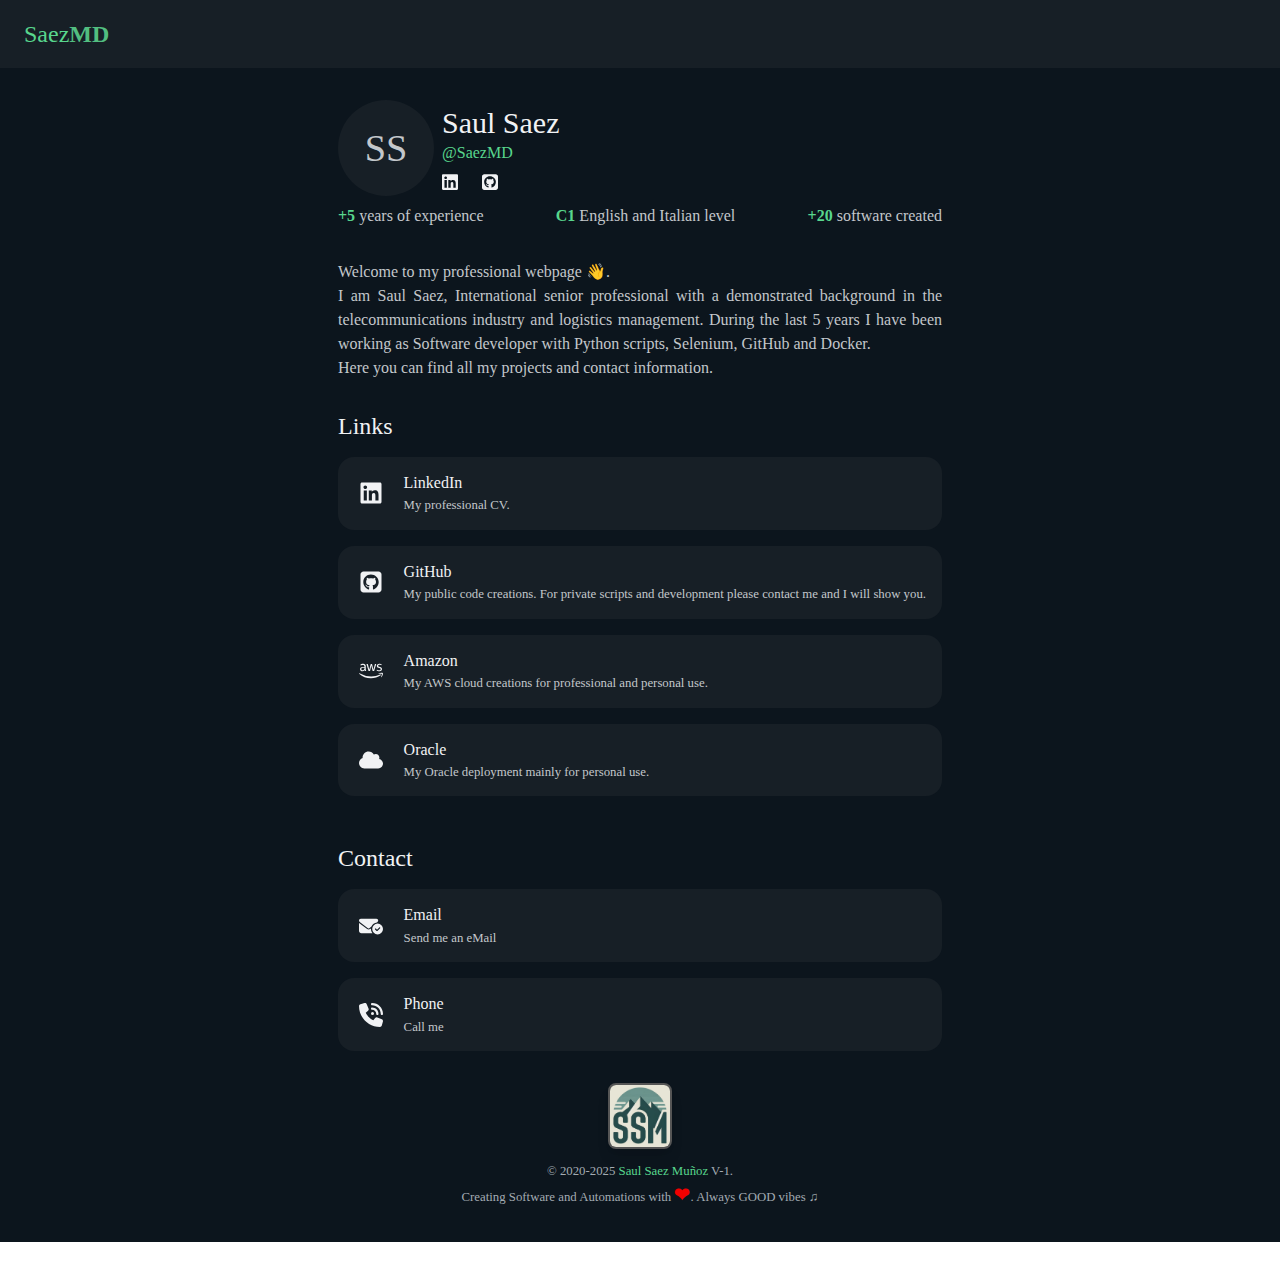
==== commit 8e5949ce: "update to year 2025" ====
--- a/public/index.html
+++ b/public/index.html
@@ -23,5 +23,5 @@
 :root, .light, .light-theme { --color-page-background: white; }
 .dark, .dark-theme { --color-page-background: var(--slate-1); }
 body { background-color: var(--color-page-background); }
-</style><div data-is-root-theme="true" data-accent-color="blue" data-gray-color="slate" data-has-background="false" data-panel-background="translucent" data-radius="medium" data-scaling="100%" class="radix-themes css-uy1jpj"><div class="css-0"><style data-emotion="css 1xrjh34">.css-1xrjh34{display:-webkit-box;display:-webkit-flex;display:-ms-flexbox;display:flex;-webkit-align-items:center;-webkit-box-align:center;-ms-flex-align:center;align-items:center;-webkit-flex-direction:row;-ms-flex-direction:row;flex-direction:row;position:-webkit-sticky;position:sticky;background:#171F26;-webkit-padding-start:1.5em;padding-inline-start:1.5em;-webkit-padding-end:1.5em;padding-inline-end:1.5em;padding-top:1em;padding-bottom:1em;z-index:999;top:0px;}.css-1xrjh34>*:not(style)~*:not(style){margin-top:0px;-webkit-margin-end:0px;margin-inline-end:0px;margin-bottom:0px;-webkit-margin-start:0.5rem;margin-inline-start:0.5rem;}</style><div class="chakra-stack css-1xrjh34"><style data-emotion="css ff9ahk">.css-ff9ahk{font-size:1.5em;font-family:Bitter;font-weight:500;}</style><div class="css-ff9ahk"><style data-emotion="css mr4j44">.css-mr4j44{color:#58D68D;}</style><span class="chakra-text css-mr4j44">Saez</span><style data-emotion="css 96heuh">.css-96heuh{color:#52BE80;font-weight:var(--chakra-fontWeights-bold);}</style><span class="chakra-text css-96heuh">MD</span></div></div><style data-emotion="css gmuwbf">.css-gmuwbf{display:-webkit-box;display:-webkit-flex;display:-ms-flexbox;display:flex;-webkit-align-items:center;-webkit-box-align:center;-ms-flex-align:center;align-items:center;-webkit-box-pack:center;-ms-flex-pack:center;-webkit-justify-content:center;justify-content:center;}</style><div class="css-gmuwbf"><style data-emotion="css 158vbac">.css-158vbac{display:-webkit-box;display:-webkit-flex;display:-ms-flexbox;display:flex;-webkit-align-items:center;-webkit-box-align:center;-ms-flex-align:center;align-items:center;-webkit-flex-direction:column;-ms-flex-direction:column;flex-direction:column;max-width:620px;width:100%;margin-top:2em;margin-bottom:2em;}.css-158vbac>*:not(style)~*:not(style){margin-top:0.5rem;-webkit-margin-end:0px;margin-inline-end:0px;margin-bottom:0px;-webkit-margin-start:0px;margin-inline-start:0px;}</style><div class="chakra-stack css-158vbac"><style data-emotion="css w5ute8">.css-w5ute8{display:-webkit-box;display:-webkit-flex;display:-ms-flexbox;display:flex;-webkit-align-items:start;-webkit-box-align:start;-ms-flex-align:start;align-items:start;-webkit-flex-direction:column;-ms-flex-direction:column;flex-direction:column;-webkit-padding-start:0.5em;padding-inline-start:0.5em;-webkit-padding-end:0.5em;padding-inline-end:0.5em;}.css-w5ute8>*:not(style)~*:not(style){margin-top:0.5rem;-webkit-margin-end:0px;margin-inline-end:0px;margin-bottom:0px;-webkit-margin-start:0px;margin-inline-start:0px;}</style><div class="chakra-stack css-w5ute8"><style data-emotion="css 1tre6xn">.css-1tre6xn{display:-webkit-box;display:-webkit-flex;display:-ms-flexbox;display:flex;-webkit-align-items:center;-webkit-box-align:center;-ms-flex-align:center;align-items:center;-webkit-flex-direction:row;-ms-flex-direction:row;flex-direction:row;}.css-1tre6xn>*:not(style)~*:not(style){margin-top:0px;-webkit-margin-end:0px;margin-inline-end:0px;margin-bottom:0px;-webkit-margin-start:0.5em;margin-inline-start:0.5em;}</style><div class="chakra-stack css-1tre6xn"><style data-emotion="css x1zyu4">.css-x1zyu4{border-radius:var(--chakra-radii-full);display:-webkit-inline-box;display:-webkit-inline-flex;display:-ms-inline-flexbox;display:inline-flex;-webkit-box-pack:center;-ms-flex-pack:center;-webkit-justify-content:center;justify-content:center;text-align:center;text-transform:uppercase;font-weight:var(--chakra-fontWeights-medium);position:relative;-webkit-flex-shrink:0;-ms-flex-negative:0;flex-shrink:0;--avatar-border-color:var(--chakra-colors-white);vertical-align:top;width:var(--chakra-sizes-24);height:var(--chakra-sizes-24);font-size:calc(6rem / 2.5);color:#C3C7CB;background:#171F26;border:5px;border-color:#58D68D;-webkit-align-items:start;-webkit-box-align:start;-ms-flex-align:start;align-items:start;}.css-x1zyu4:not([data-loaded]){--avatar-background:#5e99f0;}.chakra-ui-dark .css-x1zyu4:not([data-theme]),[data-theme=dark] .css-x1zyu4:not([data-theme]),.css-x1zyu4[data-theme=dark]{--avatar-border-color:var(--chakra-colors-gray-800);}</style><span class="chakra-avatar css-x1zyu4"><style data-emotion="css qjis6z">.css-qjis6z{font-size:calc(6rem / 2.5);line-height:6rem;}</style><div role="img" aria-label="Saul Saez" class="chakra-avatar__initials css-qjis6z">SS</div></span><style data-emotion="css xerlbm">.css-xerlbm{display:-webkit-box;display:-webkit-flex;display:-ms-flexbox;display:flex;-webkit-align-items:start;-webkit-box-align:start;-ms-flex-align:start;align-items:start;-webkit-flex-direction:column;-ms-flex-direction:column;flex-direction:column;}.css-xerlbm>*:not(style)~*:not(style){margin-top:0.5rem;-webkit-margin-end:0px;margin-inline-end:0px;margin-bottom:0px;-webkit-margin-start:0px;margin-inline-start:0px;}</style><div class="chakra-stack css-xerlbm"><style data-emotion="css l27txb">.css-l27txb{font-size:var(--chakra-fontSizes-2xl);line-height:1.33;color:#F1F2F4;font-family:Poppins;font-weight:500;}@media screen and (min-width: 48em){.css-l27txb{font-size:var(--chakra-fontSizes-3xl);line-height:1.2;}}</style><h2 class="chakra-heading css-l27txb">Saul Saez</h2><style data-emotion="css k2pgty">.css-k2pgty{margin-top:0px!important;color:#58D68D;}</style><p class="chakra-text css-k2pgty">@SaezMD</p><style data-emotion="css oga6ce">.css-oga6ce{display:-webkit-box;display:-webkit-flex;display:-ms-flexbox;display:flex;-webkit-align-items:center;-webkit-box-align:center;-ms-flex-align:center;align-items:center;-webkit-flex-direction:row;-ms-flex-direction:row;flex-direction:row;}.css-oga6ce>*:not(style)~*:not(style){margin-top:0px;-webkit-margin-end:0px;margin-inline-end:0px;margin-bottom:0px;-webkit-margin-start:1.5em;margin-inline-start:1.5em;}</style><div class="chakra-stack css-oga6ce"><style data-emotion="css 131qwsh">.css-131qwsh{transition-property:var(--chakra-transition-property-common);transition-duration:var(--chakra-transition-duration-fast);transition-timing-function:var(--chakra-transition-easing-ease-out);cursor:pointer;outline:2px solid transparent;outline-offset:2px;color:inherit;-webkit-text-decoration:none;text-decoration:none;}.css-131qwsh:focus-visible,.css-131qwsh[data-focus-visible]{box-shadow:var(--chakra-shadows-outline);}</style><a target="_blank" rel="noopener" class="chakra-link css-131qwsh" href="https://www.linkedin.com/in/saezmu%C3%B1oz/"><style data-emotion="css 1buzfhb">.css-1buzfhb{width:1em;}</style><img alt="LinkedIn icon for profile link" src="icons/linkedin.svg" class="chakra-image css-1buzfhb"/></a><a target="_blank" rel="noopener" class="chakra-link css-131qwsh" href="https://github.com/SaezMD?tab=repositories"><img alt="GitHub icon for profile link" src="icons/github.svg" class="chakra-image css-1buzfhb"/></a></div></div></div><style data-emotion="css hboir5">.css-hboir5{display:-webkit-box;display:-webkit-flex;display:-ms-flexbox;display:flex;width:100%;}</style><div class="css-hboir5"><style data-emotion="css 1my9zd5">.css-1my9zd5{font-size:1em;color:#C3C7CB;}</style><div class="css-1my9zd5"><style data-emotion="css 116bzqm">.css-116bzqm{font-weight:var(--chakra-fontWeights-bold);color:#58D68D;}</style><span class="chakra-text css-116bzqm">+4</span> years of experience</div><style data-emotion="css 17xejub">.css-17xejub{-webkit-flex:1;-ms-flex:1;flex:1;justify-self:stretch;-webkit-align-self:stretch;-ms-flex-item-align:stretch;align-self:stretch;}</style><div class="css-17xejub"></div><div class="css-1my9zd5"><span class="chakra-text css-116bzqm">C1</span> English and Italian level</div><div class="css-17xejub"></div><div class="css-1my9zd5"><span class="chakra-text css-116bzqm">+20</span> software created</div></div><style data-emotion="css 9ffh8o">.css-9ffh8o{-webkit-align-items:start;-webkit-box-align:start;-ms-flex-align:start;align-items:start;padding-top:1.5em;}</style><div class="css-9ffh8o"><style data-emotion="css 9g336y">.css-9g336y{color:#C3C7CB;text-align:justify;}</style><p class="chakra-text css-9g336y">Welcome to my professional webpage 👋.</p><p class="chakra-text css-9g336y">I am Saul Saez, International senior professional with a demonstrated background in the telecommunications industry and logistics management.
-                During the last 4 years I have been working as Software developer with Python scripts, Selenium, GitHub and Docker.</p><p class="chakra-text css-9g336y"> Here you can find all my projects and contact information.</p></div></div><style data-emotion="css z4bkjf">.css-z4bkjf{display:-webkit-box;display:-webkit-flex;display:-ms-flexbox;display:flex;-webkit-align-items:center;-webkit-box-align:center;-ms-flex-align:center;align-items:center;-webkit-flex-direction:column;-ms-flex-direction:column;flex-direction:column;width:100%;-webkit-padding-start:0.5em;padding-inline-start:0.5em;-webkit-padding-end:0.5em;padding-inline-end:0.5em;}.css-z4bkjf>*:not(style)~*:not(style){margin-top:1em;-webkit-margin-end:0px;margin-inline-end:0px;margin-bottom:0px;-webkit-margin-start:0px;margin-inline-start:0px;}</style><div class="chakra-stack css-z4bkjf"><style data-emotion="css 1pwiqpg">.css-1pwiqpg{line-height:1.33;width:100%;padding-top:1em;font-size:1.5em;color:#F1F2F4;font-family:Poppins;font-weight:500;}@media screen and (min-width: 48em){.css-1pwiqpg{line-height:1.2;}}</style><h2 class="chakra-heading css-1pwiqpg">Links</h2><style data-emotion="css 13l99vm">.css-13l99vm{transition-property:var(--chakra-transition-property-common);transition-duration:var(--chakra-transition-duration-fast);transition-timing-function:var(--chakra-transition-easing-ease-out);cursor:pointer;outline:2px solid transparent;outline-offset:2px;color:inherit;width:100%;-webkit-text-decoration:none;text-decoration:none;}.css-13l99vm:focus-visible,.css-13l99vm[data-focus-visible]{box-shadow:var(--chakra-shadows-outline);}</style><a target="_blank" rel="noopener" class="chakra-link css-13l99vm" href="https://www.linkedin.com/in/saezmu%C3%B1oz/"><style data-emotion="css 1gxtzto">.css-1gxtzto{display:-webkit-inline-box;display:-webkit-inline-flex;display:-ms-inline-flexbox;display:inline-flex;-webkit-appearance:none;-moz-appearance:none;-ms-appearance:none;appearance:none;-webkit-align-items:center;-webkit-box-align:center;-ms-flex-align:center;align-items:center;-webkit-box-pack:center;-ms-flex-pack:center;-webkit-justify-content:center;justify-content:center;-webkit-user-select:none;-moz-user-select:none;-ms-user-select:none;user-select:none;position:relative;vertical-align:middle;outline:2px solid transparent;outline-offset:2px;line-height:1.2;font-weight:var(--chakra-fontWeights-semibold);transition-property:var(--chakra-transition-property-common);transition-duration:var(--chakra-transition-duration-normal);height:100%;min-width:var(--chakra-sizes-10);font-size:var(--chakra-fontSizes-md);-webkit-padding-start:var(--chakra-space-4);padding-inline-start:var(--chakra-space-4);-webkit-padding-end:var(--chakra-space-4);padding-inline-end:var(--chakra-space-4);background:var(--chakra-colors-gray-100);width:100%;padding:0.5em;border-radius:1em;color:#F1F2F4;background-color:#171F26;white-space:normal;text-aling:start;}.css-1gxtzto:focus-visible,.css-1gxtzto[data-focus-visible]{box-shadow:var(--chakra-shadows-outline);}.css-1gxtzto:disabled,.css-1gxtzto[disabled],.css-1gxtzto[aria-disabled=true],.css-1gxtzto[data-disabled]{opacity:0.4;cursor:not-allowed;box-shadow:var(--chakra-shadows-none);}.css-1gxtzto:active,.css-1gxtzto[data-active]{background:var(--chakra-colors-gray-300);}.css-1gxtzto:hover,.css-1gxtzto[data-hover]{background-color:#52BE80;}</style><button type="button" class="chakra-button css-1gxtzto"><style data-emotion="css 1twuvi0">.css-1twuvi0{display:-webkit-box;display:-webkit-flex;display:-ms-flexbox;display:flex;-webkit-align-items:center;-webkit-box-align:center;-ms-flex-align:center;align-items:center;-webkit-flex-direction:row;-ms-flex-direction:row;flex-direction:row;width:100%;}.css-1twuvi0>*:not(style)~*:not(style){margin-top:0px;-webkit-margin-end:0px;margin-inline-end:0px;margin-bottom:0px;-webkit-margin-start:0.5rem;margin-inline-start:0.5rem;}</style><div class="chakra-stack css-1twuvi0"><style data-emotion="css 1mcw9e8">.css-1mcw9e8{width:1.5em;height:1.5em;margin:0.8em;}</style><img alt="LinkedIn" src="icons/linkedin.svg" class="chakra-image css-1mcw9e8"/><style data-emotion="css 3yv8k3">.css-3yv8k3{display:-webkit-box;display:-webkit-flex;display:-ms-flexbox;display:flex;-webkit-align-items:start;-webkit-box-align:start;-ms-flex-align:start;align-items:start;-webkit-flex-direction:column;-ms-flex-direction:column;flex-direction:column;padding-top:0.5em;padding-bottom:0.5em;padding-right:0.5em;text-align:left;}.css-3yv8k3>*:not(style)~*:not(style){margin-top:0.5em;-webkit-margin-end:0px;margin-inline-end:0px;margin-bottom:0px;-webkit-margin-start:0px;margin-inline-start:0px;}</style><div class="chakra-stack css-3yv8k3"><style data-emotion="css p5xkeu">.css-p5xkeu{font-size:1em;font-family:Poppins;font-weight:500;color:#F1F2F4;}</style><p class="chakra-text css-p5xkeu">LinkedIn</p><style data-emotion="css xgg0ym">.css-xgg0ym{font-weight:300;font-size:0.8em;color:#C3C7CB;}</style><p class="chakra-text css-xgg0ym">My professional CV.</p></div></div></button></a><a target="_blank" rel="noopener" class="chakra-link css-13l99vm" href="https://github.com/SaezMD?tab=repositories"><button type="button" class="chakra-button css-1gxtzto"><div class="chakra-stack css-1twuvi0"><img alt="GitHub" src="icons/github.svg" class="chakra-image css-1mcw9e8"/><div class="chakra-stack css-3yv8k3"><p class="chakra-text css-p5xkeu">GitHub</p><p class="chakra-text css-xgg0ym">My public code creations. For private scripts and development please contact me and I will show you.</p></div></div></button></a><a target="_blank" rel="noopener" class="chakra-link css-13l99vm" href="https://homarr01.ssm-swiss02.duckdns.org/board"><button type="button" class="chakra-button css-1gxtzto"><div class="chakra-stack css-1twuvi0"><img alt="Amazon" src="icons/aws.svg" class="chakra-image css-1mcw9e8"/><div class="chakra-stack css-3yv8k3"><p class="chakra-text css-p5xkeu">Amazon</p><p class="chakra-text css-xgg0ym">My AWS cloud creations for professional and personal use.</p></div></div></button></a><a target="_blank" rel="noopener" class="chakra-link css-13l99vm" href="https://heimdall.ssm-swiss01.duckdns.org/"><button type="button" class="chakra-button css-1gxtzto"><div class="chakra-stack css-1twuvi0"><img alt="Oracle" src="icons/cloud.svg" class="chakra-image css-1mcw9e8"/><div class="chakra-stack css-3yv8k3"><p class="chakra-text css-p5xkeu">Oracle</p><p class="chakra-text css-xgg0ym">My Oracle deployment mainly for personal use.</p></div></div></button></a><h2 class="chakra-heading css-1pwiqpg">Contact</h2><a target="_blank" rel="noopener" class="chakra-link css-13l99vm" href="mailto:saulsaezrodriguez@gmail.com"><button type="button" class="chakra-button css-1gxtzto"><div class="chakra-stack css-1twuvi0"><img alt="Email" src="icons/checkemail.svg" class="chakra-image css-1mcw9e8"/><div class="chakra-stack css-3yv8k3"><p class="chakra-text css-p5xkeu">Email</p><p class="chakra-text css-xgg0ym">Send me an eMail</p></div></div></button></a><a target="_blank" rel="noopener" class="chakra-link css-13l99vm" href="tel:0034667858900"><button type="button" class="chakra-button css-1gxtzto"><div class="chakra-stack css-1twuvi0"><img alt="Phone" src="icons/phone.svg" class="chakra-image css-1mcw9e8"/><div class="chakra-stack css-3yv8k3"><p class="chakra-text css-p5xkeu">Phone</p><p class="chakra-text css-xgg0ym">Call me</p></div></div></button></a></div></div></div><style data-emotion="css 185jxtt">.css-185jxtt{display:-webkit-box;display:-webkit-flex;display:-ms-flexbox;display:flex;-webkit-align-items:center;-webkit-box-align:center;-ms-flex-align:center;align-items:center;-webkit-flex-direction:column;-ms-flex-direction:column;flex-direction:column;margin-bottom:2em;padding-bottom:2em;-webkit-padding-start:2em;padding-inline-start:2em;-webkit-padding-end:2em;padding-inline-end:2em;color:#A3ABB2;}.css-185jxtt>*:not(style)~*:not(style){margin-top:1em;-webkit-margin-end:0px;margin-inline-end:0px;margin-bottom:0px;-webkit-margin-start:0px;margin-inline-start:0px;}</style><div class="chakra-stack css-185jxtt"><style data-emotion="css 1aux8jl">.css-1aux8jl{width:4em;height:auto;border-radius:0.5em;border:2px solid #555;box-shadow:var(--chakra-shadows-lg);}</style><img alt="Saul Saez icon with two &quot;S&quot; and one &quot;M&quot;" src="logos/logo.jfif" class="chakra-image css-1aux8jl"/><style data-emotion="css gwimq">.css-gwimq{transition-property:var(--chakra-transition-property-common);transition-duration:var(--chakra-transition-duration-fast);transition-timing-function:var(--chakra-transition-easing-ease-out);cursor:pointer;outline:2px solid transparent;outline-offset:2px;color:inherit;font-size:0.8em;-webkit-text-decoration:none;text-decoration:none;}.css-gwimq:focus-visible,.css-gwimq[data-focus-visible]{box-shadow:var(--chakra-shadows-outline);}</style><a target="_blank" rel="noopener" class="chakra-link css-gwimq" href="https://saezmd.vercel.app/"><div class="css-0">© 2020-2024 <span class="chakra-text css-mr4j44">Saul Saez Muñoz</span> V-1.</div></a><style data-emotion="css 10s5fia">.css-10s5fia{font-size:0.8em;margin-top:0px!important;}</style><div class="css-10s5fia">Creating Software and Automations with <style data-emotion="css j8ebzr">.css-j8ebzr{font-weight:var(--chakra-fontWeights-bold);color:#F10000;font-size:1.5em;}</style><span class="chakra-text css-j8ebzr">❤</span>. Always GOOD vibes ♫</div></div></div></div><span></span><span id="__chakra_env" hidden=""></span></div><script id="__NEXT_DATA__" type="application/json" crossorigin="">{"props":{"pageProps":{}},"page":"/","query":{},"buildId":"7cYfYnREoroVRn4B1bBRV","nextExport":true,"autoExport":true,"isFallback":false,"scriptLoader":[]}</script></body></html>+</style><div data-is-root-theme="true" data-accent-color="blue" data-gray-color="slate" data-has-background="false" data-panel-background="translucent" data-radius="medium" data-scaling="100%" class="radix-themes css-uy1jpj"><div class="css-0"><style data-emotion="css 1xrjh34">.css-1xrjh34{display:-webkit-box;display:-webkit-flex;display:-ms-flexbox;display:flex;-webkit-align-items:center;-webkit-box-align:center;-ms-flex-align:center;align-items:center;-webkit-flex-direction:row;-ms-flex-direction:row;flex-direction:row;position:-webkit-sticky;position:sticky;background:#171F26;-webkit-padding-start:1.5em;padding-inline-start:1.5em;-webkit-padding-end:1.5em;padding-inline-end:1.5em;padding-top:1em;padding-bottom:1em;z-index:999;top:0px;}.css-1xrjh34>*:not(style)~*:not(style){margin-top:0px;-webkit-margin-end:0px;margin-inline-end:0px;margin-bottom:0px;-webkit-margin-start:0.5rem;margin-inline-start:0.5rem;}</style><div class="chakra-stack css-1xrjh34"><style data-emotion="css ff9ahk">.css-ff9ahk{font-size:1.5em;font-family:Bitter;font-weight:500;}</style><div class="css-ff9ahk"><style data-emotion="css mr4j44">.css-mr4j44{color:#58D68D;}</style><span class="chakra-text css-mr4j44">Saez</span><style data-emotion="css 96heuh">.css-96heuh{color:#52BE80;font-weight:var(--chakra-fontWeights-bold);}</style><span class="chakra-text css-96heuh">MD</span></div></div><style data-emotion="css gmuwbf">.css-gmuwbf{display:-webkit-box;display:-webkit-flex;display:-ms-flexbox;display:flex;-webkit-align-items:center;-webkit-box-align:center;-ms-flex-align:center;align-items:center;-webkit-box-pack:center;-ms-flex-pack:center;-webkit-justify-content:center;justify-content:center;}</style><div class="css-gmuwbf"><style data-emotion="css 158vbac">.css-158vbac{display:-webkit-box;display:-webkit-flex;display:-ms-flexbox;display:flex;-webkit-align-items:center;-webkit-box-align:center;-ms-flex-align:center;align-items:center;-webkit-flex-direction:column;-ms-flex-direction:column;flex-direction:column;max-width:620px;width:100%;margin-top:2em;margin-bottom:2em;}.css-158vbac>*:not(style)~*:not(style){margin-top:0.5rem;-webkit-margin-end:0px;margin-inline-end:0px;margin-bottom:0px;-webkit-margin-start:0px;margin-inline-start:0px;}</style><div class="chakra-stack css-158vbac"><style data-emotion="css w5ute8">.css-w5ute8{display:-webkit-box;display:-webkit-flex;display:-ms-flexbox;display:flex;-webkit-align-items:start;-webkit-box-align:start;-ms-flex-align:start;align-items:start;-webkit-flex-direction:column;-ms-flex-direction:column;flex-direction:column;-webkit-padding-start:0.5em;padding-inline-start:0.5em;-webkit-padding-end:0.5em;padding-inline-end:0.5em;}.css-w5ute8>*:not(style)~*:not(style){margin-top:0.5rem;-webkit-margin-end:0px;margin-inline-end:0px;margin-bottom:0px;-webkit-margin-start:0px;margin-inline-start:0px;}</style><div class="chakra-stack css-w5ute8"><style data-emotion="css 1tre6xn">.css-1tre6xn{display:-webkit-box;display:-webkit-flex;display:-ms-flexbox;display:flex;-webkit-align-items:center;-webkit-box-align:center;-ms-flex-align:center;align-items:center;-webkit-flex-direction:row;-ms-flex-direction:row;flex-direction:row;}.css-1tre6xn>*:not(style)~*:not(style){margin-top:0px;-webkit-margin-end:0px;margin-inline-end:0px;margin-bottom:0px;-webkit-margin-start:0.5em;margin-inline-start:0.5em;}</style><div class="chakra-stack css-1tre6xn"><style data-emotion="css x1zyu4">.css-x1zyu4{border-radius:var(--chakra-radii-full);display:-webkit-inline-box;display:-webkit-inline-flex;display:-ms-inline-flexbox;display:inline-flex;-webkit-box-pack:center;-ms-flex-pack:center;-webkit-justify-content:center;justify-content:center;text-align:center;text-transform:uppercase;font-weight:var(--chakra-fontWeights-medium);position:relative;-webkit-flex-shrink:0;-ms-flex-negative:0;flex-shrink:0;--avatar-border-color:var(--chakra-colors-white);vertical-align:top;width:var(--chakra-sizes-24);height:var(--chakra-sizes-24);font-size:calc(6rem / 2.5);color:#C3C7CB;background:#171F26;border:5px;border-color:#58D68D;-webkit-align-items:start;-webkit-box-align:start;-ms-flex-align:start;align-items:start;}.css-x1zyu4:not([data-loaded]){--avatar-background:#5e99f0;}.chakra-ui-dark .css-x1zyu4:not([data-theme]),[data-theme=dark] .css-x1zyu4:not([data-theme]),.css-x1zyu4[data-theme=dark]{--avatar-border-color:var(--chakra-colors-gray-800);}</style><span class="chakra-avatar css-x1zyu4"><style data-emotion="css qjis6z">.css-qjis6z{font-size:calc(6rem / 2.5);line-height:6rem;}</style><div role="img" aria-label="Saul Saez" class="chakra-avatar__initials css-qjis6z">SS</div></span><style data-emotion="css xerlbm">.css-xerlbm{display:-webkit-box;display:-webkit-flex;display:-ms-flexbox;display:flex;-webkit-align-items:start;-webkit-box-align:start;-ms-flex-align:start;align-items:start;-webkit-flex-direction:column;-ms-flex-direction:column;flex-direction:column;}.css-xerlbm>*:not(style)~*:not(style){margin-top:0.5rem;-webkit-margin-end:0px;margin-inline-end:0px;margin-bottom:0px;-webkit-margin-start:0px;margin-inline-start:0px;}</style><div class="chakra-stack css-xerlbm"><style data-emotion="css l27txb">.css-l27txb{font-size:var(--chakra-fontSizes-2xl);line-height:1.33;color:#F1F2F4;font-family:Poppins;font-weight:500;}@media screen and (min-width: 48em){.css-l27txb{font-size:var(--chakra-fontSizes-3xl);line-height:1.2;}}</style><h2 class="chakra-heading css-l27txb">Saul Saez</h2><style data-emotion="css k2pgty">.css-k2pgty{margin-top:0px!important;color:#58D68D;}</style><p class="chakra-text css-k2pgty">@SaezMD</p><style data-emotion="css oga6ce">.css-oga6ce{display:-webkit-box;display:-webkit-flex;display:-ms-flexbox;display:flex;-webkit-align-items:center;-webkit-box-align:center;-ms-flex-align:center;align-items:center;-webkit-flex-direction:row;-ms-flex-direction:row;flex-direction:row;}.css-oga6ce>*:not(style)~*:not(style){margin-top:0px;-webkit-margin-end:0px;margin-inline-end:0px;margin-bottom:0px;-webkit-margin-start:1.5em;margin-inline-start:1.5em;}</style><div class="chakra-stack css-oga6ce"><style data-emotion="css 131qwsh">.css-131qwsh{transition-property:var(--chakra-transition-property-common);transition-duration:var(--chakra-transition-duration-fast);transition-timing-function:var(--chakra-transition-easing-ease-out);cursor:pointer;outline:2px solid transparent;outline-offset:2px;color:inherit;-webkit-text-decoration:none;text-decoration:none;}.css-131qwsh:focus-visible,.css-131qwsh[data-focus-visible]{box-shadow:var(--chakra-shadows-outline);}</style><a target="_blank" rel="noopener" class="chakra-link css-131qwsh" href="https://www.linkedin.com/in/saezmu%C3%B1oz/"><style data-emotion="css 1buzfhb">.css-1buzfhb{width:1em;}</style><img alt="LinkedIn icon for profile link" src="icons/linkedin.svg" class="chakra-image css-1buzfhb"/></a><a target="_blank" rel="noopener" class="chakra-link css-131qwsh" href="https://github.com/SaezMD?tab=repositories"><img alt="GitHub icon for profile link" src="icons/github.svg" class="chakra-image css-1buzfhb"/></a></div></div></div><style data-emotion="css hboir5">.css-hboir5{display:-webkit-box;display:-webkit-flex;display:-ms-flexbox;display:flex;width:100%;}</style><div class="css-hboir5"><style data-emotion="css 1my9zd5">.css-1my9zd5{font-size:1em;color:#C3C7CB;}</style><div class="css-1my9zd5"><style data-emotion="css 116bzqm">.css-116bzqm{font-weight:var(--chakra-fontWeights-bold);color:#58D68D;}</style><span class="chakra-text css-116bzqm">+5</span> years of experience</div><style data-emotion="css 17xejub">.css-17xejub{-webkit-flex:1;-ms-flex:1;flex:1;justify-self:stretch;-webkit-align-self:stretch;-ms-flex-item-align:stretch;align-self:stretch;}</style><div class="css-17xejub"></div><div class="css-1my9zd5"><span class="chakra-text css-116bzqm">C1</span> English and Italian level</div><div class="css-17xejub"></div><div class="css-1my9zd5"><span class="chakra-text css-116bzqm">+20</span> software created</div></div><style data-emotion="css 9ffh8o">.css-9ffh8o{-webkit-align-items:start;-webkit-box-align:start;-ms-flex-align:start;align-items:start;padding-top:1.5em;}</style><div class="css-9ffh8o"><style data-emotion="css 9g336y">.css-9g336y{color:#C3C7CB;text-align:justify;}</style><p class="chakra-text css-9g336y">Welcome to my professional webpage 👋.</p><p class="chakra-text css-9g336y">I am Saul Saez, International senior professional with a demonstrated background in the telecommunications industry and logistics management.
+                During the last 5 years I have been working as Software developer with Python scripts, Selenium, GitHub and Docker.</p><p class="chakra-text css-9g336y"> Here you can find all my projects and contact information.</p></div></div><style data-emotion="css z4bkjf">.css-z4bkjf{display:-webkit-box;display:-webkit-flex;display:-ms-flexbox;display:flex;-webkit-align-items:center;-webkit-box-align:center;-ms-flex-align:center;align-items:center;-webkit-flex-direction:column;-ms-flex-direction:column;flex-direction:column;width:100%;-webkit-padding-start:0.5em;padding-inline-start:0.5em;-webkit-padding-end:0.5em;padding-inline-end:0.5em;}.css-z4bkjf>*:not(style)~*:not(style){margin-top:1em;-webkit-margin-end:0px;margin-inline-end:0px;margin-bottom:0px;-webkit-margin-start:0px;margin-inline-start:0px;}</style><div class="chakra-stack css-z4bkjf"><style data-emotion="css 1pwiqpg">.css-1pwiqpg{line-height:1.33;width:100%;padding-top:1em;font-size:1.5em;color:#F1F2F4;font-family:Poppins;font-weight:500;}@media screen and (min-width: 48em){.css-1pwiqpg{line-height:1.2;}}</style><h2 class="chakra-heading css-1pwiqpg">Links</h2><style data-emotion="css 13l99vm">.css-13l99vm{transition-property:var(--chakra-transition-property-common);transition-duration:var(--chakra-transition-duration-fast);transition-timing-function:var(--chakra-transition-easing-ease-out);cursor:pointer;outline:2px solid transparent;outline-offset:2px;color:inherit;width:100%;-webkit-text-decoration:none;text-decoration:none;}.css-13l99vm:focus-visible,.css-13l99vm[data-focus-visible]{box-shadow:var(--chakra-shadows-outline);}</style><a target="_blank" rel="noopener" class="chakra-link css-13l99vm" href="https://www.linkedin.com/in/saezmu%C3%B1oz/"><style data-emotion="css 1gxtzto">.css-1gxtzto{display:-webkit-inline-box;display:-webkit-inline-flex;display:-ms-inline-flexbox;display:inline-flex;-webkit-appearance:none;-moz-appearance:none;-ms-appearance:none;appearance:none;-webkit-align-items:center;-webkit-box-align:center;-ms-flex-align:center;align-items:center;-webkit-box-pack:center;-ms-flex-pack:center;-webkit-justify-content:center;justify-content:center;-webkit-user-select:none;-moz-user-select:none;-ms-user-select:none;user-select:none;position:relative;vertical-align:middle;outline:2px solid transparent;outline-offset:2px;line-height:1.2;font-weight:var(--chakra-fontWeights-semibold);transition-property:var(--chakra-transition-property-common);transition-duration:var(--chakra-transition-duration-normal);height:100%;min-width:var(--chakra-sizes-10);font-size:var(--chakra-fontSizes-md);-webkit-padding-start:var(--chakra-space-4);padding-inline-start:var(--chakra-space-4);-webkit-padding-end:var(--chakra-space-4);padding-inline-end:var(--chakra-space-4);background:var(--chakra-colors-gray-100);width:100%;padding:0.5em;border-radius:1em;color:#F1F2F4;background-color:#171F26;white-space:normal;text-aling:start;}.css-1gxtzto:focus-visible,.css-1gxtzto[data-focus-visible]{box-shadow:var(--chakra-shadows-outline);}.css-1gxtzto:disabled,.css-1gxtzto[disabled],.css-1gxtzto[aria-disabled=true],.css-1gxtzto[data-disabled]{opacity:0.4;cursor:not-allowed;box-shadow:var(--chakra-shadows-none);}.css-1gxtzto:active,.css-1gxtzto[data-active]{background:var(--chakra-colors-gray-300);}.css-1gxtzto:hover,.css-1gxtzto[data-hover]{background-color:#52BE80;}</style><button type="button" class="chakra-button css-1gxtzto"><style data-emotion="css 1twuvi0">.css-1twuvi0{display:-webkit-box;display:-webkit-flex;display:-ms-flexbox;display:flex;-webkit-align-items:center;-webkit-box-align:center;-ms-flex-align:center;align-items:center;-webkit-flex-direction:row;-ms-flex-direction:row;flex-direction:row;width:100%;}.css-1twuvi0>*:not(style)~*:not(style){margin-top:0px;-webkit-margin-end:0px;margin-inline-end:0px;margin-bottom:0px;-webkit-margin-start:0.5rem;margin-inline-start:0.5rem;}</style><div class="chakra-stack css-1twuvi0"><style data-emotion="css 1mcw9e8">.css-1mcw9e8{width:1.5em;height:1.5em;margin:0.8em;}</style><img alt="LinkedIn" src="icons/linkedin.svg" class="chakra-image css-1mcw9e8"/><style data-emotion="css 3yv8k3">.css-3yv8k3{display:-webkit-box;display:-webkit-flex;display:-ms-flexbox;display:flex;-webkit-align-items:start;-webkit-box-align:start;-ms-flex-align:start;align-items:start;-webkit-flex-direction:column;-ms-flex-direction:column;flex-direction:column;padding-top:0.5em;padding-bottom:0.5em;padding-right:0.5em;text-align:left;}.css-3yv8k3>*:not(style)~*:not(style){margin-top:0.5em;-webkit-margin-end:0px;margin-inline-end:0px;margin-bottom:0px;-webkit-margin-start:0px;margin-inline-start:0px;}</style><div class="chakra-stack css-3yv8k3"><style data-emotion="css p5xkeu">.css-p5xkeu{font-size:1em;font-family:Poppins;font-weight:500;color:#F1F2F4;}</style><p class="chakra-text css-p5xkeu">LinkedIn</p><style data-emotion="css xgg0ym">.css-xgg0ym{font-weight:300;font-size:0.8em;color:#C3C7CB;}</style><p class="chakra-text css-xgg0ym">My professional CV.</p></div></div></button></a><a target="_blank" rel="noopener" class="chakra-link css-13l99vm" href="https://github.com/SaezMD?tab=repositories"><button type="button" class="chakra-button css-1gxtzto"><div class="chakra-stack css-1twuvi0"><img alt="GitHub" src="icons/github.svg" class="chakra-image css-1mcw9e8"/><div class="chakra-stack css-3yv8k3"><p class="chakra-text css-p5xkeu">GitHub</p><p class="chakra-text css-xgg0ym">My public code creations. For private scripts and development please contact me and I will show you.</p></div></div></button></a><a target="_blank" rel="noopener" class="chakra-link css-13l99vm" href="https://homarr01.ssm-swiss02.duckdns.org/board"><button type="button" class="chakra-button css-1gxtzto"><div class="chakra-stack css-1twuvi0"><img alt="Amazon" src="icons/aws.svg" class="chakra-image css-1mcw9e8"/><div class="chakra-stack css-3yv8k3"><p class="chakra-text css-p5xkeu">Amazon</p><p class="chakra-text css-xgg0ym">My AWS cloud creations for professional and personal use.</p></div></div></button></a><a target="_blank" rel="noopener" class="chakra-link css-13l99vm" href="https://heimdall.ssm-swiss01.duckdns.org/"><button type="button" class="chakra-button css-1gxtzto"><div class="chakra-stack css-1twuvi0"><img alt="Oracle" src="icons/cloud.svg" class="chakra-image css-1mcw9e8"/><div class="chakra-stack css-3yv8k3"><p class="chakra-text css-p5xkeu">Oracle</p><p class="chakra-text css-xgg0ym">My Oracle deployment mainly for personal use.</p></div></div></button></a><h2 class="chakra-heading css-1pwiqpg">Contact</h2><a target="_blank" rel="noopener" class="chakra-link css-13l99vm" href="mailto:saulsaezrodriguez@gmail.com"><button type="button" class="chakra-button css-1gxtzto"><div class="chakra-stack css-1twuvi0"><img alt="Email" src="icons/checkemail.svg" class="chakra-image css-1mcw9e8"/><div class="chakra-stack css-3yv8k3"><p class="chakra-text css-p5xkeu">Email</p><p class="chakra-text css-xgg0ym">Send me an eMail</p></div></div></button></a><a target="_blank" rel="noopener" class="chakra-link css-13l99vm" href="tel:0034667858900"><button type="button" class="chakra-button css-1gxtzto"><div class="chakra-stack css-1twuvi0"><img alt="Phone" src="icons/phone.svg" class="chakra-image css-1mcw9e8"/><div class="chakra-stack css-3yv8k3"><p class="chakra-text css-p5xkeu">Phone</p><p class="chakra-text css-xgg0ym">Call me</p></div></div></button></a></div></div></div><style data-emotion="css 185jxtt">.css-185jxtt{display:-webkit-box;display:-webkit-flex;display:-ms-flexbox;display:flex;-webkit-align-items:center;-webkit-box-align:center;-ms-flex-align:center;align-items:center;-webkit-flex-direction:column;-ms-flex-direction:column;flex-direction:column;margin-bottom:2em;padding-bottom:2em;-webkit-padding-start:2em;padding-inline-start:2em;-webkit-padding-end:2em;padding-inline-end:2em;color:#A3ABB2;}.css-185jxtt>*:not(style)~*:not(style){margin-top:1em;-webkit-margin-end:0px;margin-inline-end:0px;margin-bottom:0px;-webkit-margin-start:0px;margin-inline-start:0px;}</style><div class="chakra-stack css-185jxtt"><style data-emotion="css 1aux8jl">.css-1aux8jl{width:4em;height:auto;border-radius:0.5em;border:2px solid #555;box-shadow:var(--chakra-shadows-lg);}</style><img alt="Saul Saez icon with two &quot;S&quot; and one &quot;M&quot;" src="logos/logo.jfif" class="chakra-image css-1aux8jl"/><style data-emotion="css gwimq">.css-gwimq{transition-property:var(--chakra-transition-property-common);transition-duration:var(--chakra-transition-duration-fast);transition-timing-function:var(--chakra-transition-easing-ease-out);cursor:pointer;outline:2px solid transparent;outline-offset:2px;color:inherit;font-size:0.8em;-webkit-text-decoration:none;text-decoration:none;}.css-gwimq:focus-visible,.css-gwimq[data-focus-visible]{box-shadow:var(--chakra-shadows-outline);}</style><a target="_blank" rel="noopener" class="chakra-link css-gwimq" href="https://saezmd.vercel.app/"><div class="css-0">© 2020-2025 <span class="chakra-text css-mr4j44">Saul Saez Muñoz</span> V-1.</div></a><style data-emotion="css 10s5fia">.css-10s5fia{font-size:0.8em;margin-top:0px!important;}</style><div class="css-10s5fia">Creating Software and Automations with <style data-emotion="css j8ebzr">.css-j8ebzr{font-weight:var(--chakra-fontWeights-bold);color:#F10000;font-size:1.5em;}</style><span class="chakra-text css-j8ebzr">❤</span>. Always GOOD vibes ♫</div></div></div></div><span></span><span id="__chakra_env" hidden=""></span></div><script id="__NEXT_DATA__" type="application/json" crossorigin="">{"props":{"pageProps":{}},"page":"/","query":{},"buildId":"7cYfYnREoroVRn4B1bBRV","nextExport":true,"autoExport":true,"isFallback":false,"scriptLoader":[]}</script></body></html>
